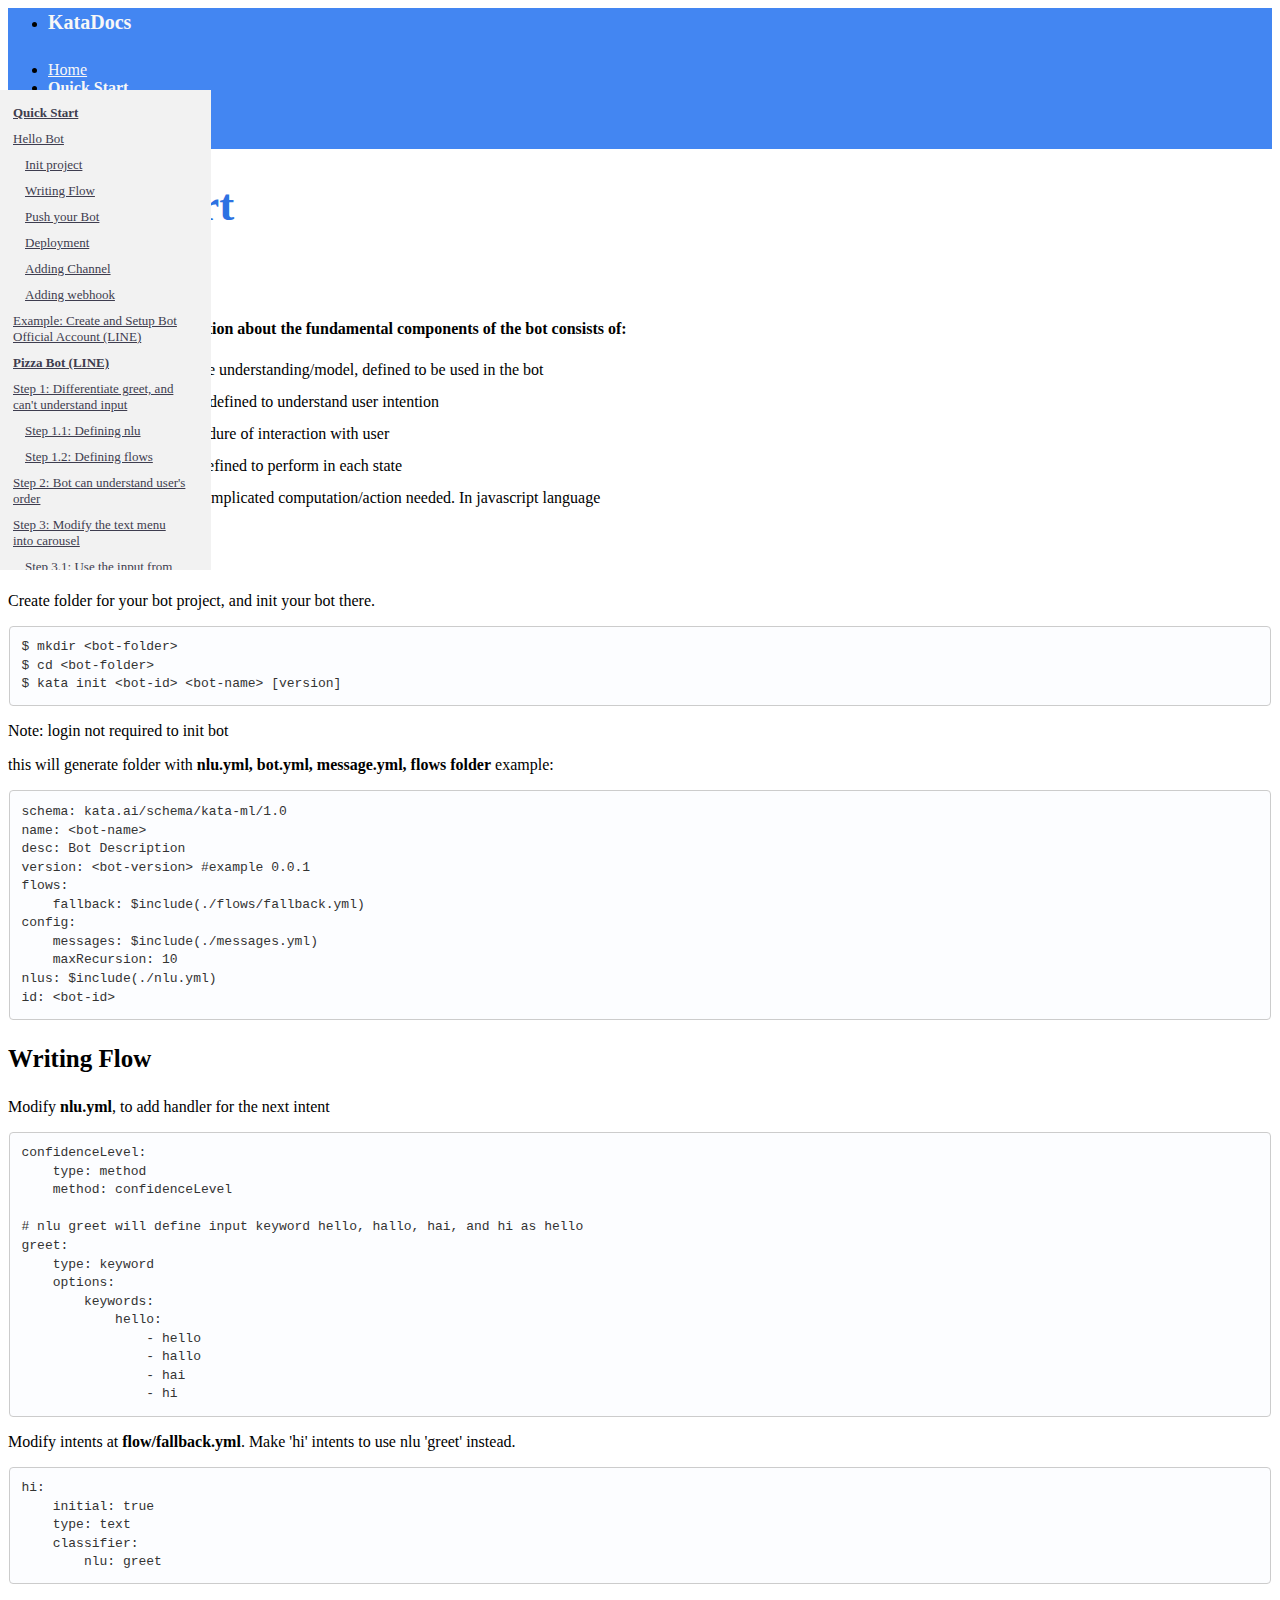
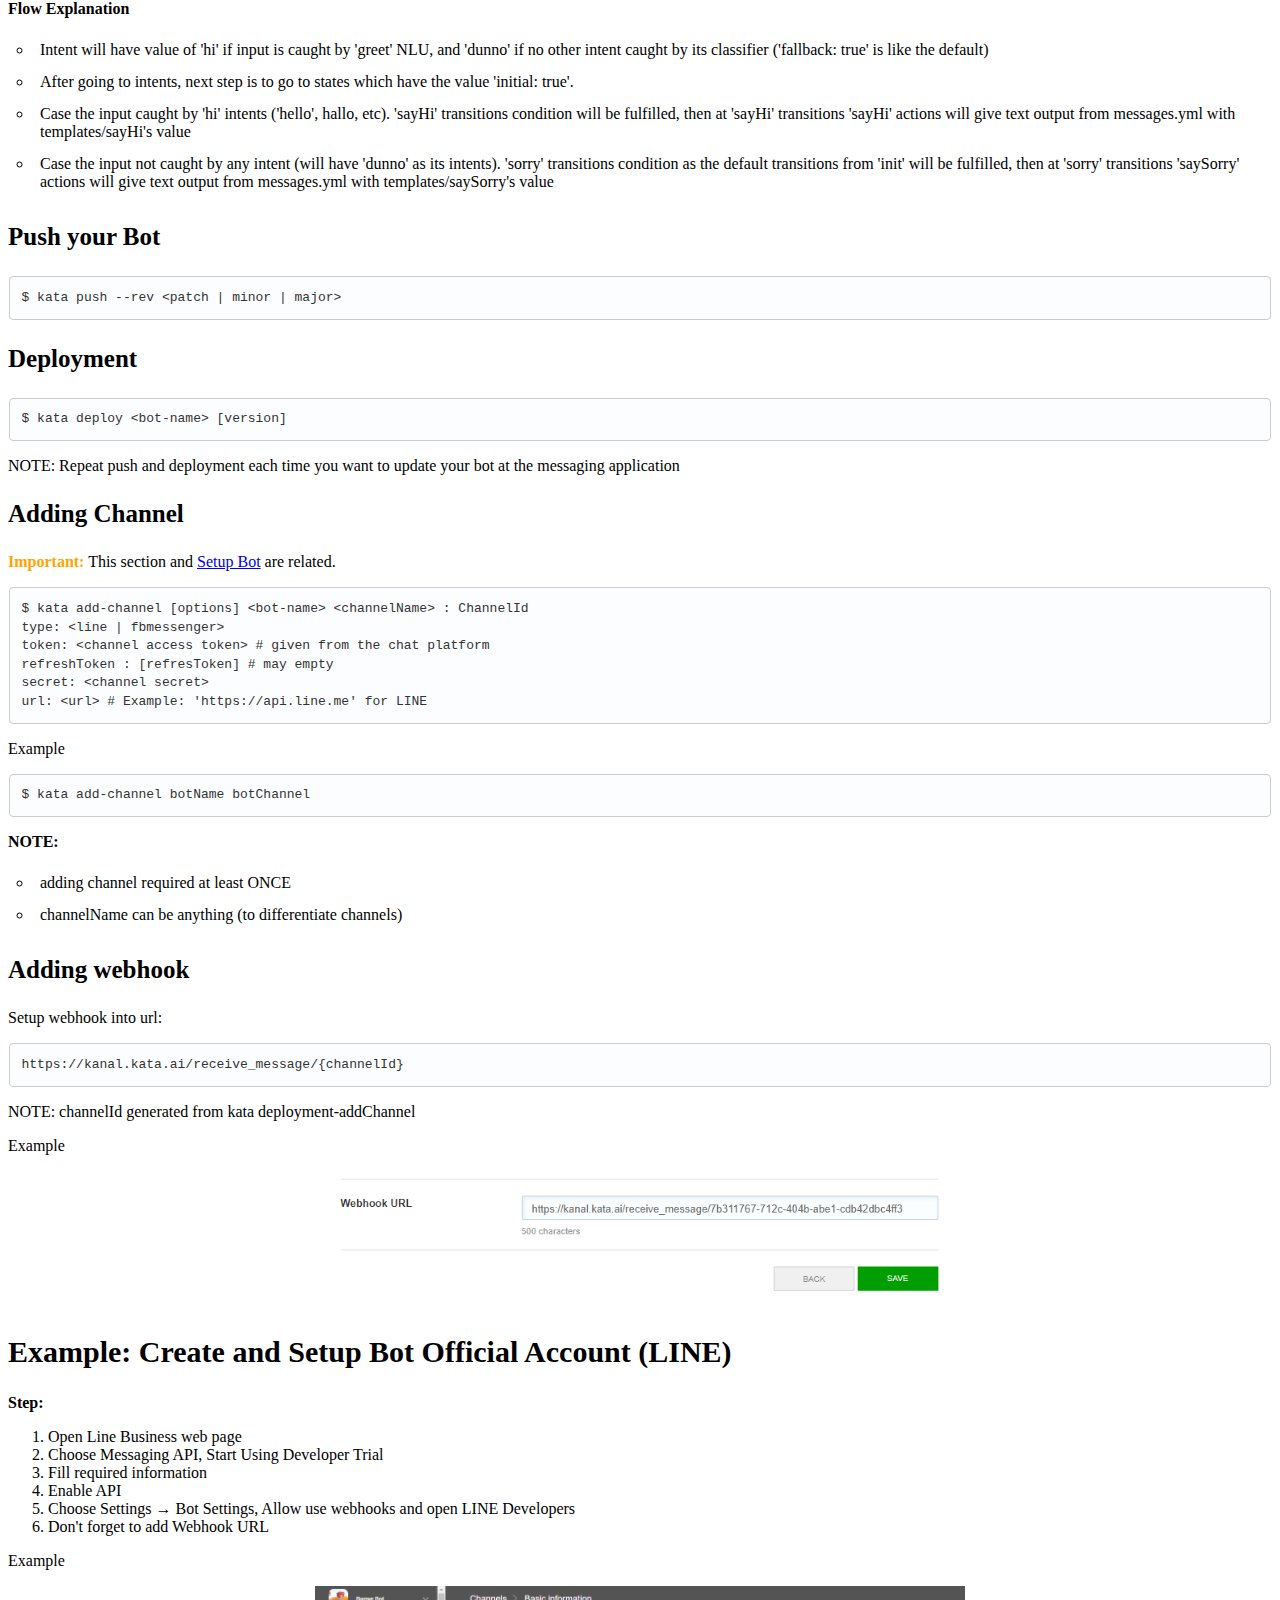
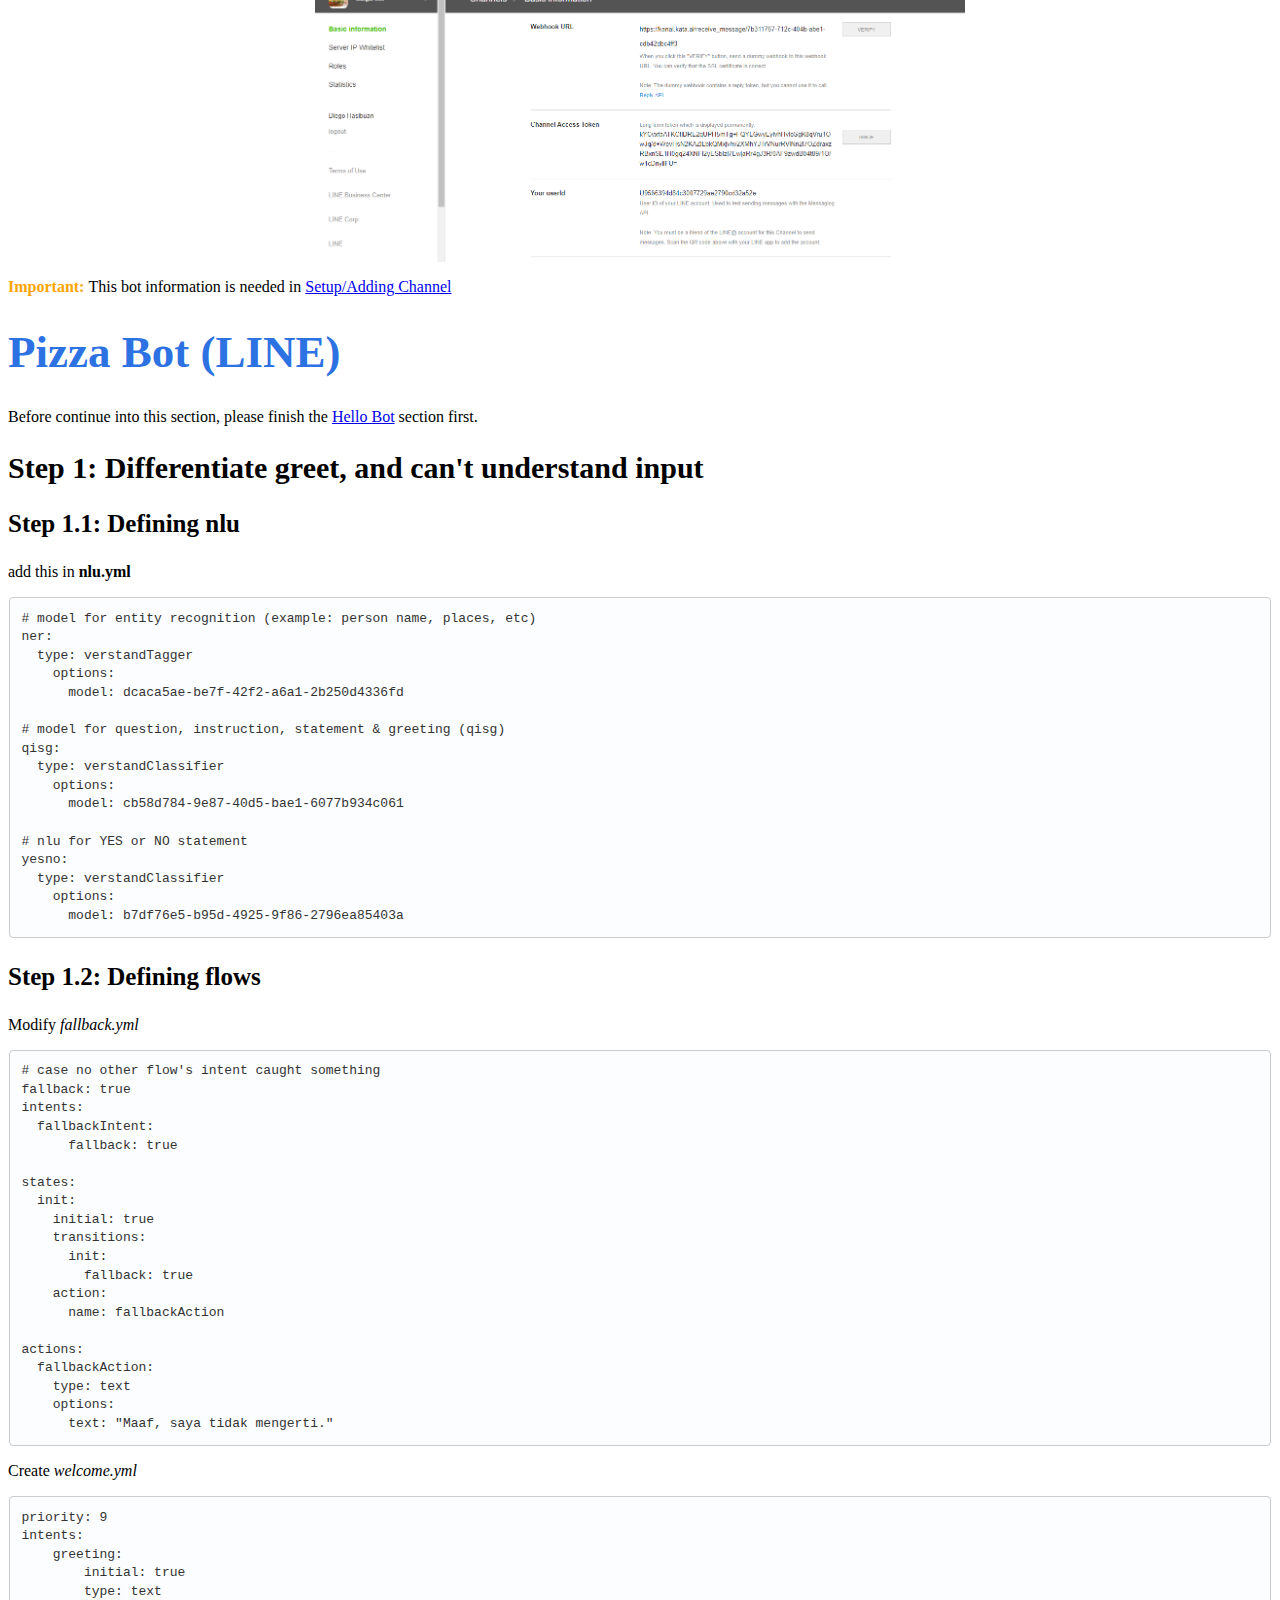
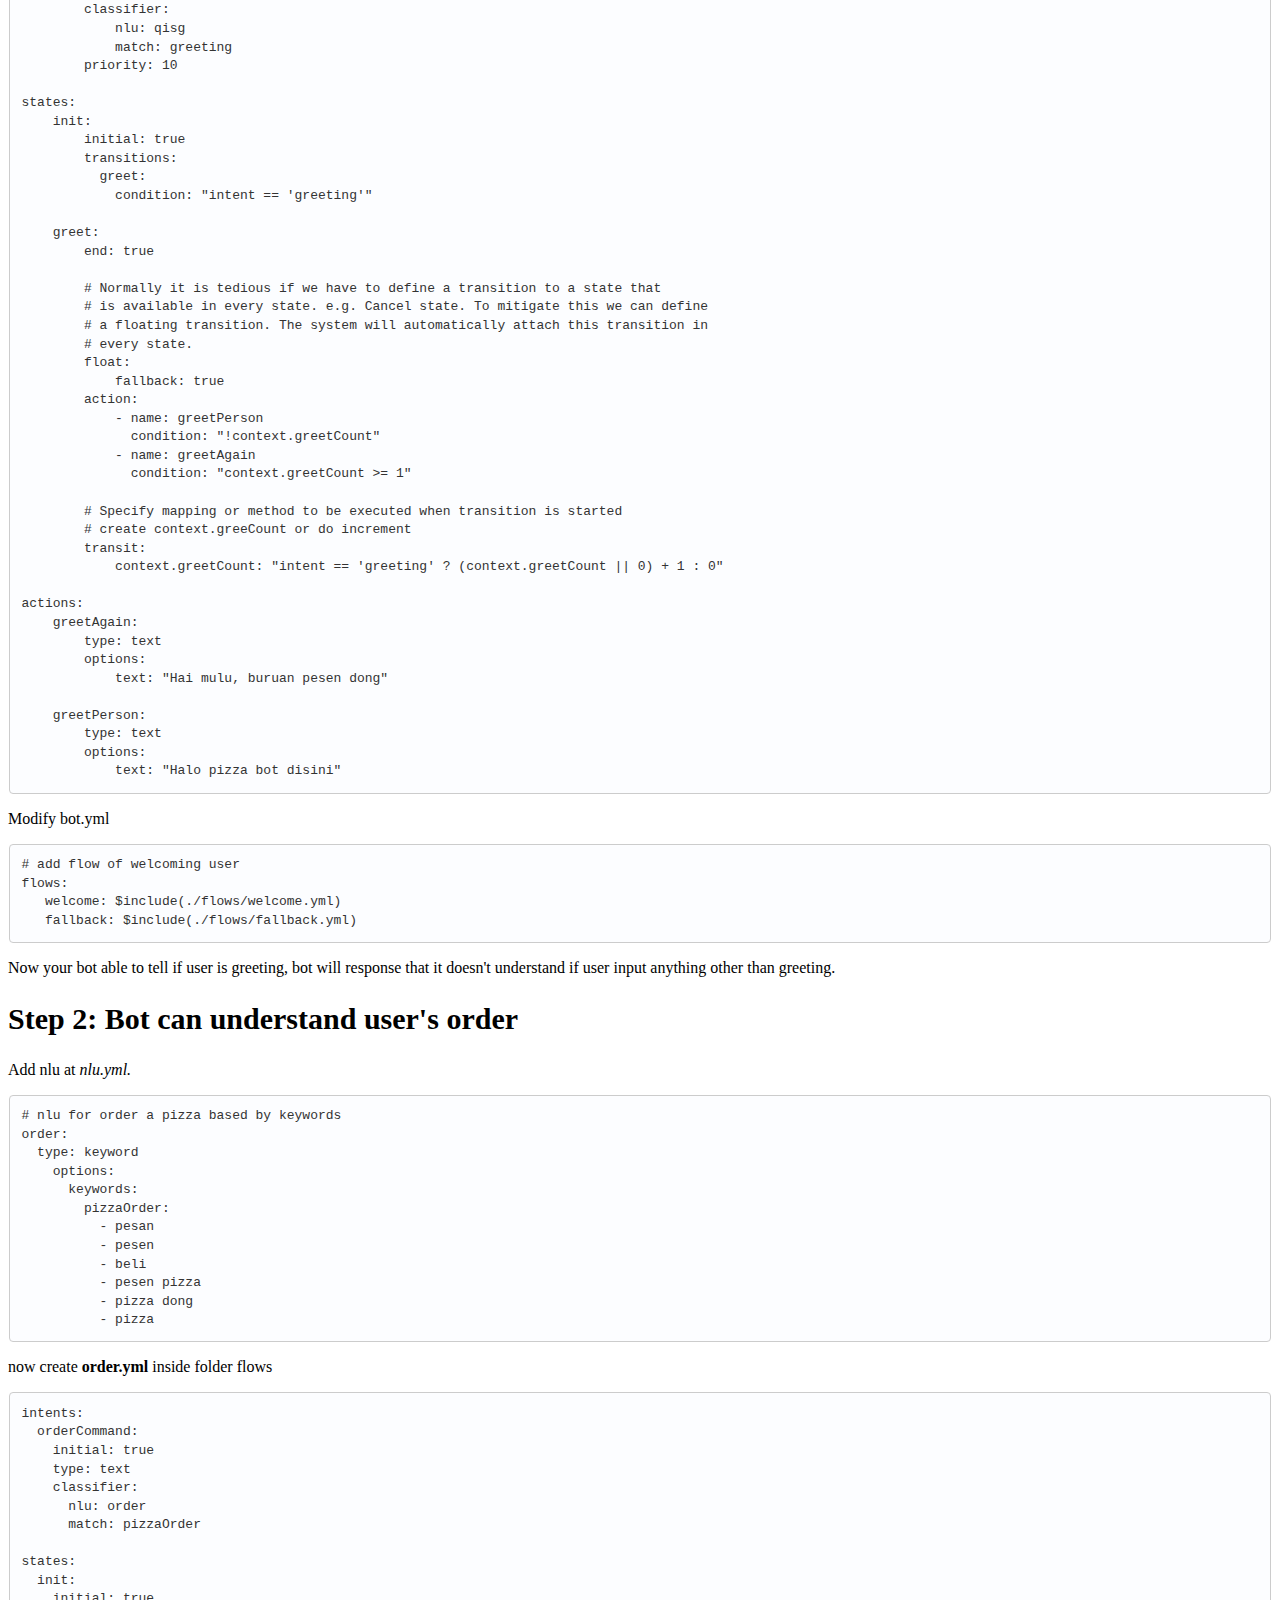
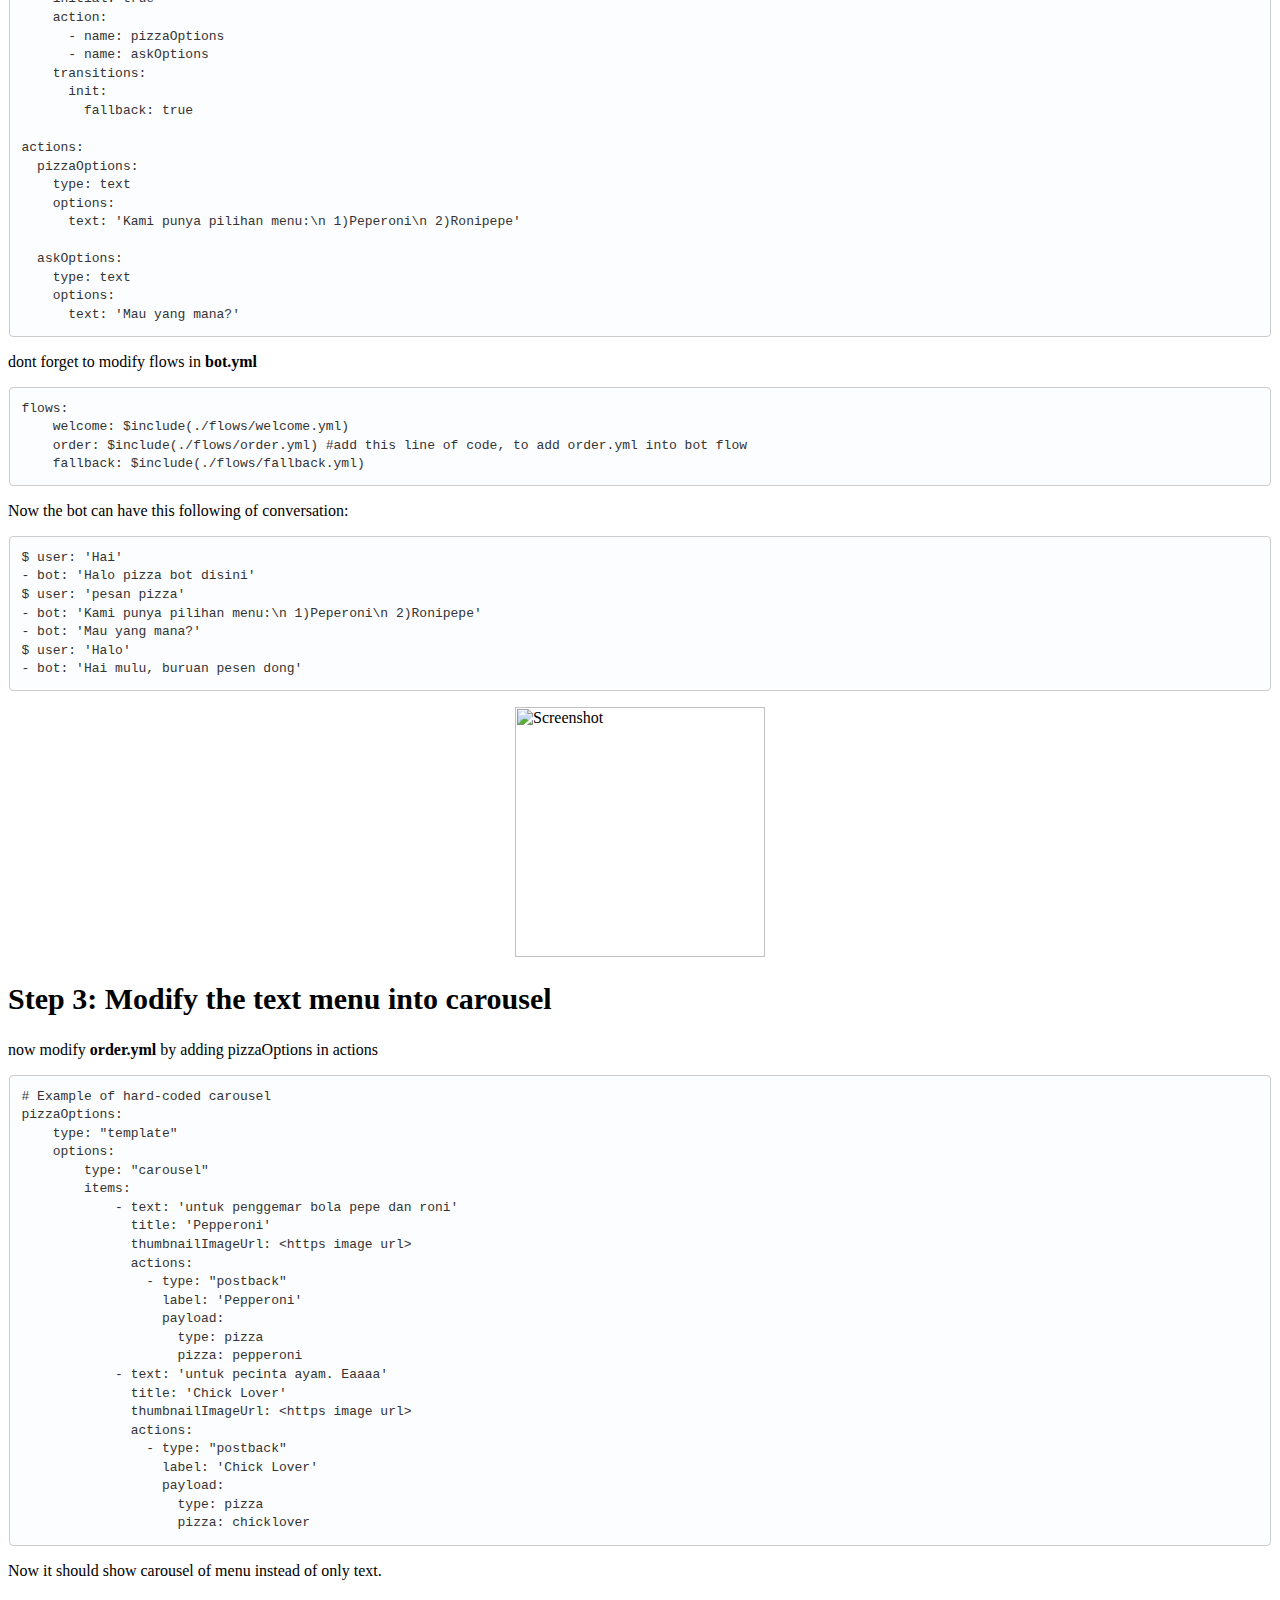
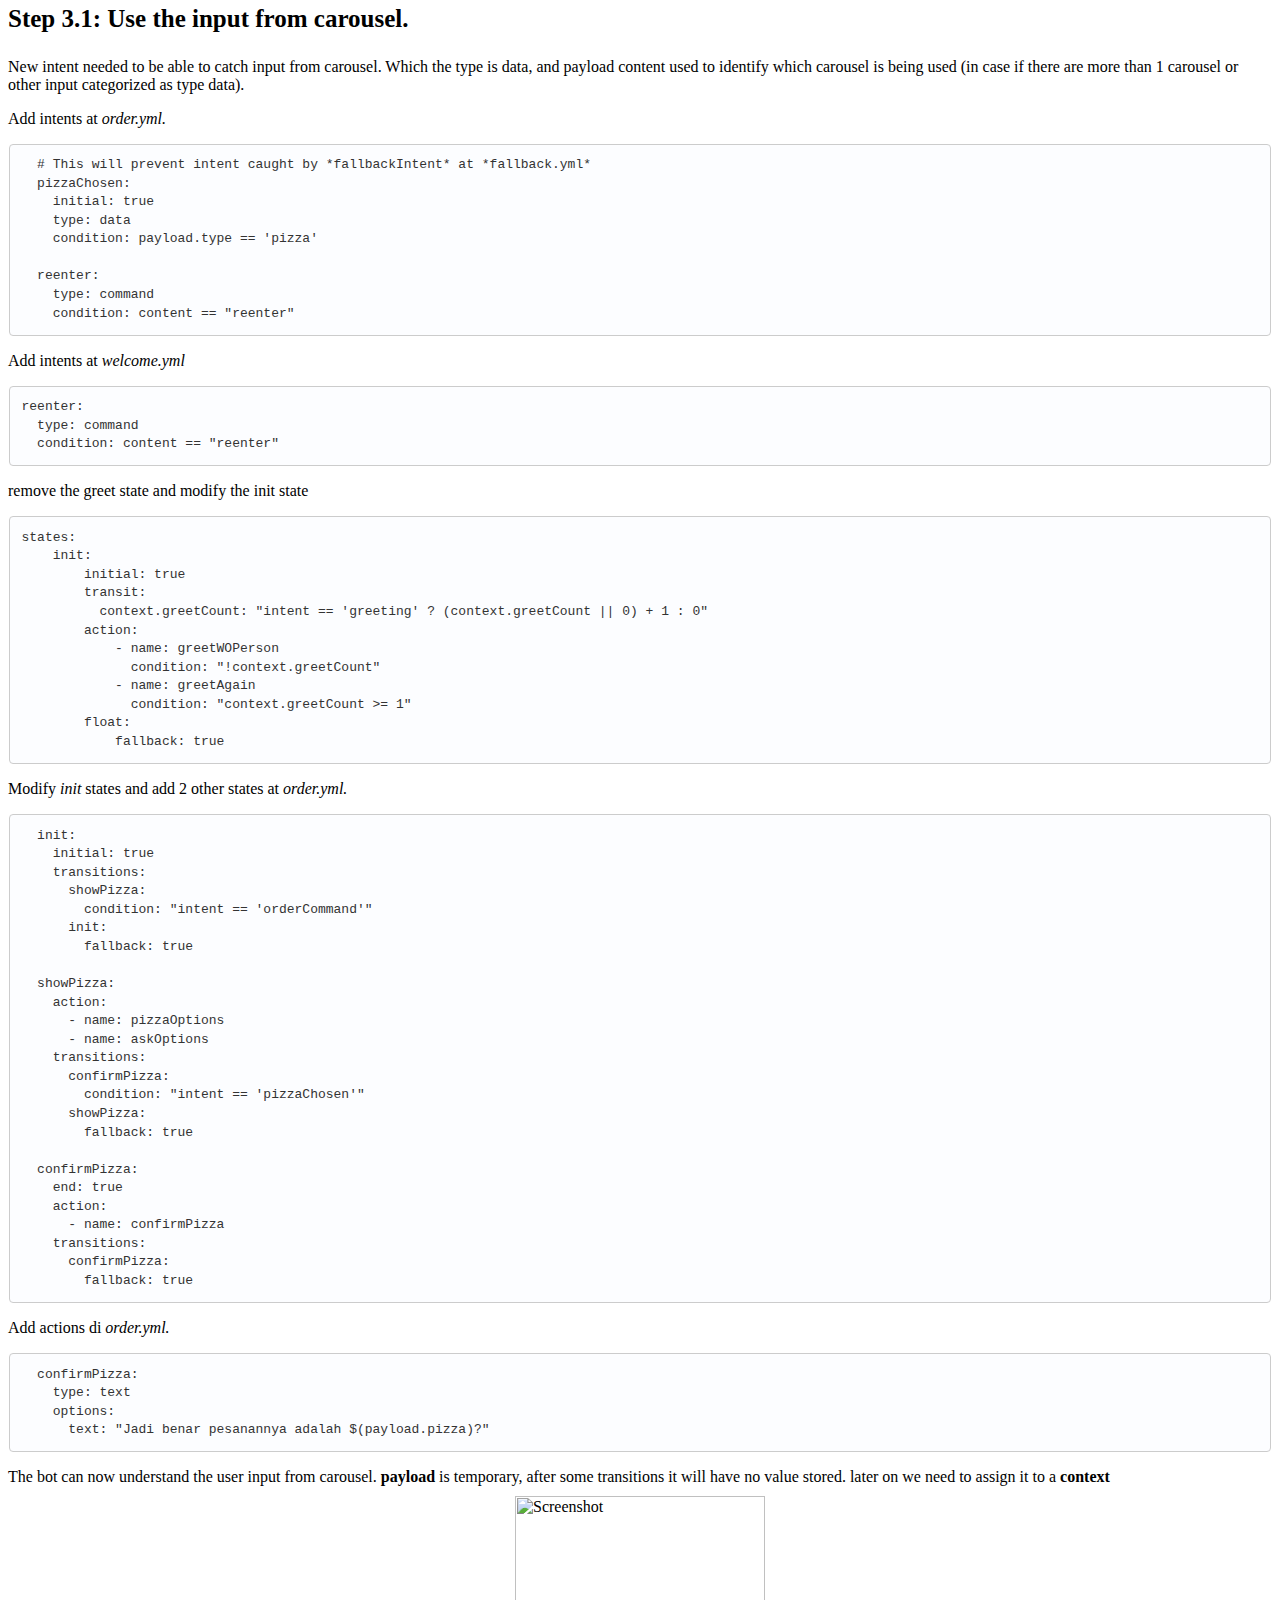
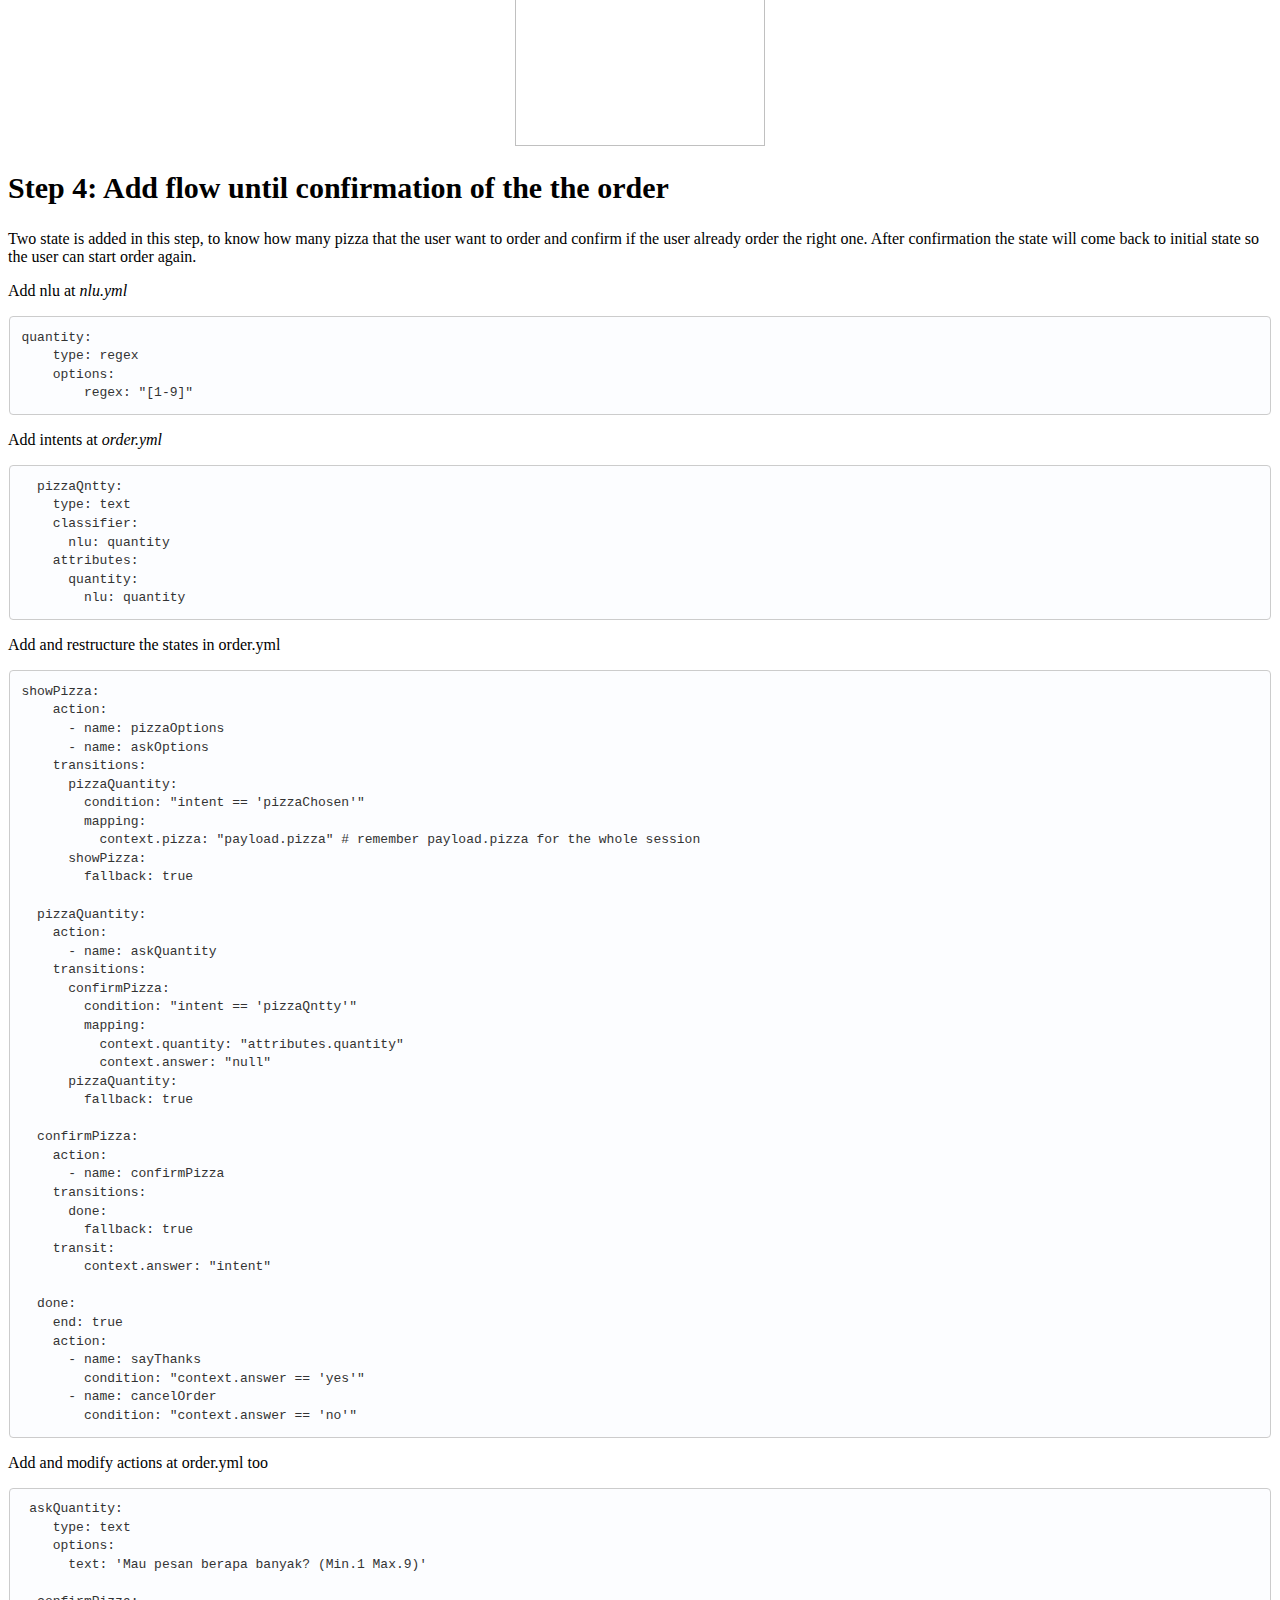
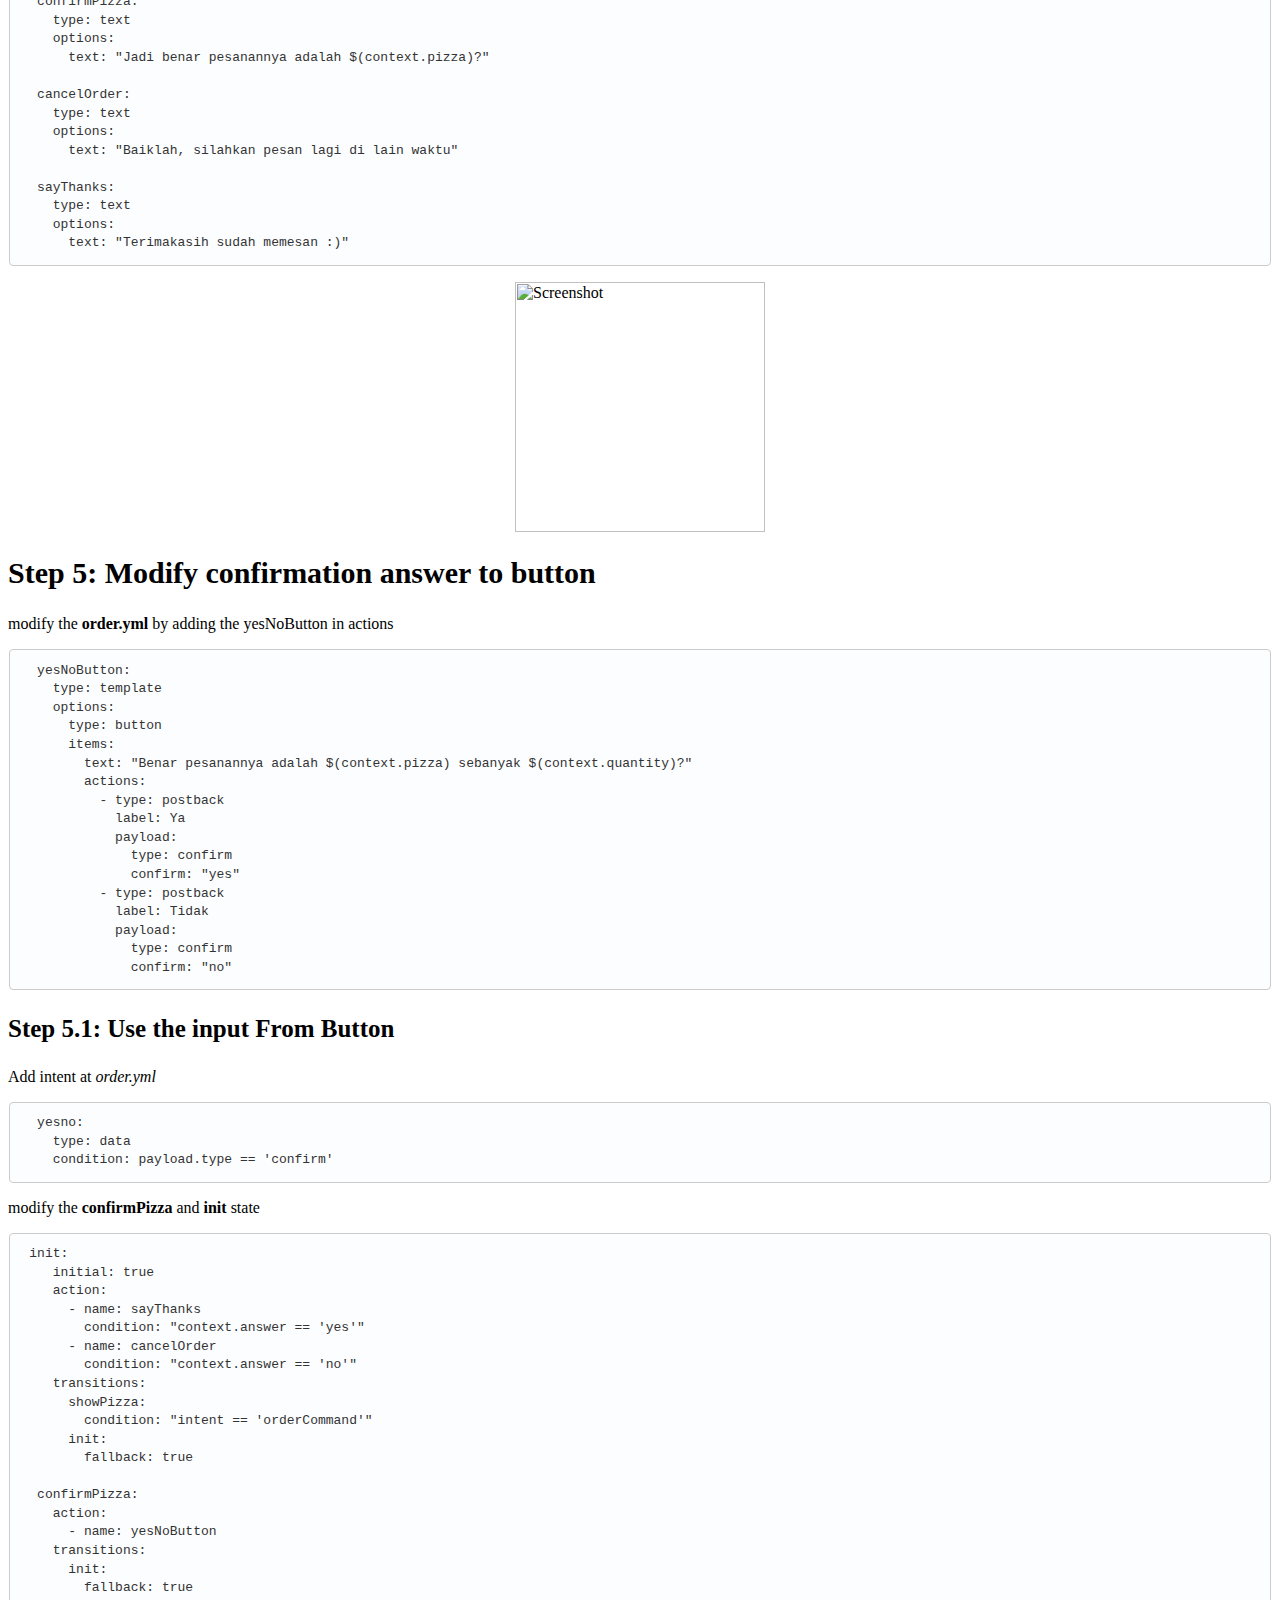
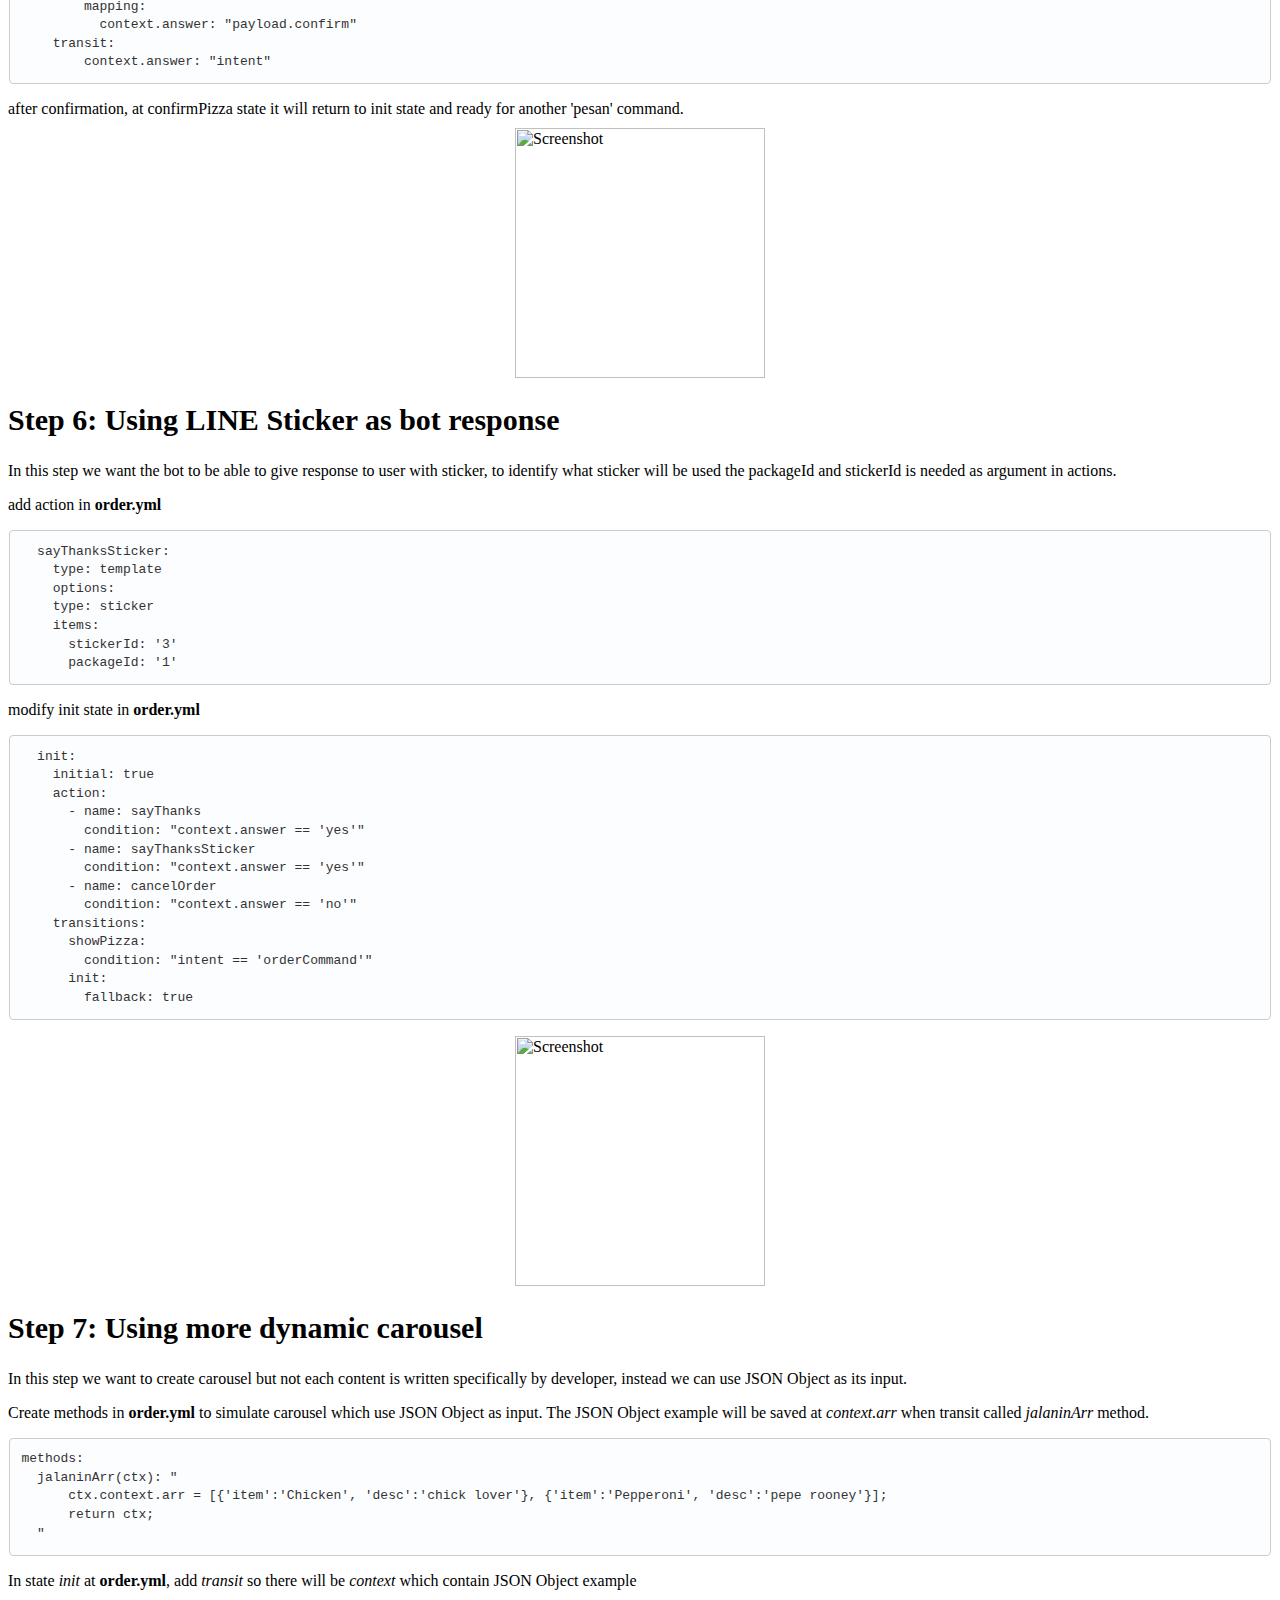
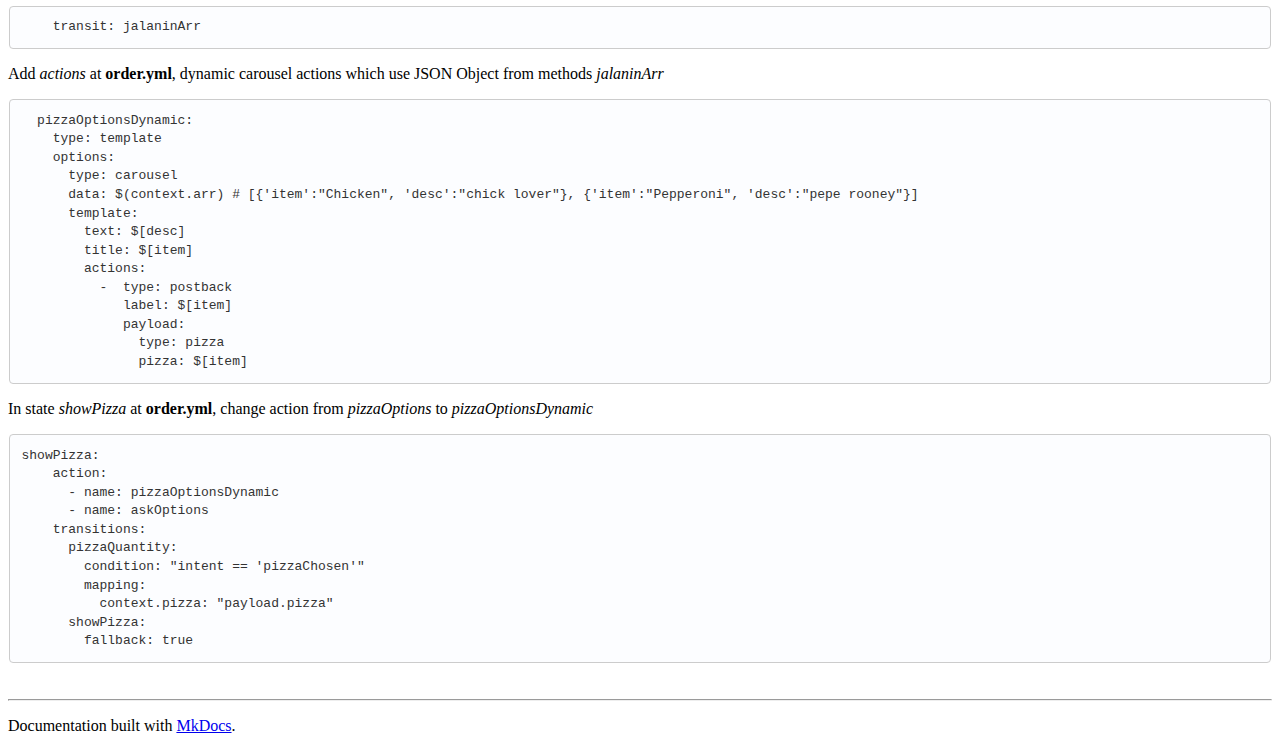
==== quickstart/index.html @ e07418de "Deployed cbf339a with MkDocs version: 0.16.3" ====
<html>
    <head>
        <title>Kata Docs</title>
        <link href='//fonts.googleapis.com/css?family=PT+Sans:400,400italic,700,700italic&subset=latin-ext,latin' rel='stylesheet' type='text/css'>
        <link href='//fonts.googleapis.com/css?family=Open+Sans:300italic,400italic,700italic,400,300,600,700&subset=latin-ext,latin' rel='stylesheet' type='text/css'>
        <link rel="stylesheet" href="../css/style.css">
        <link rel="stylesheet" href="../css/kata.css">
        <link rel="stylesheet" href="https://cdnjs.cloudflare.com/ajax/libs/materialize/0.100.1/css/materialize.min.css">
        <link rel="stylesheet" href="https://maxcdn.bootstrapcdn.com/font-awesome/4.7.0/css/font-awesome.min.css">
    </head>
    
    <script src="https://ajax.googleapis.com/ajax/libs/webfont/1.5.18/webfont.js"></script>
    <script>
    WebFont.load({
        google: {
            families: ['Open Sans', 'PT Sans']
        }
    });
    </script>
    
    <div class="navbar-fixed">
        <nav class="nav-style">
            <div class="nav-wrapper container">
                
<ul class="left">
    <li>
        <h4 class="brand">KataDocs</h4>
    </li>
    
    
    <li class="">
        <a href="..">Home</a>
    </li>
    
    
    
    <li class="current">
        <a href="./">Quick Start</a>
    </li>
    
    
</ul>


<ul class="right">
    
    <li >
        <a rel="next" href="..">
            <i class="fa fa-arrow-left"></i>  Previous 
        </a>
    </li>
    <li class="disabled">
        <a rel="prev" >
            Next  <i class="fa fa-arrow-right"></i>
        </a>
    </li>
        
</ul>    
            </div>
        </nav>    
    </div>
    
    <body>
        <script type="text/javascript" src="https://code.jquery.com/jquery-3.2.1.min.js"></script>
        <script type="text/javascript" src="../js/materialize.min.js"></script>
        <script type="text/javascript" src="../js/base.js"></script>
        <script type="text/javascript" src="../js/script.js"></script>
        <div class="container">
          <div class="row">
            <div class="sidenavbar col s3 m3">
              <div class="bs-sidebar hidden-print affix well" role="complementary" id="scrollbar-style">
    <ul class="nav bs-sidenav">
    
        <li class="first-level active"><a href="#quick-start">Quick Start</a></li>
        
            <li class="second-level"><a href="#hello-bot">Hello Bot</a></li>
            
                <li class="third-level"><a href="#init-project">Init project</a></li>
            
                <li class="third-level"><a href="#writing-flow">Writing Flow</a></li>
            
                <li class="third-level"><a href="#push-your-bot">Push your Bot</a></li>
            
                <li class="third-level"><a href="#deployment">Deployment</a></li>
            
                <li class="third-level"><a href="#adding-channel">Adding Channel</a></li>
            
                <li class="third-level"><a href="#adding-webhook">Adding webhook</a></li>
            
        
            <li class="second-level"><a href="#example-create-and-setup-bot-official-account-line">Example: Create and Setup Bot Official Account (LINE)</a></li>
            
        
    
        <li class="first-level "><a href="#pizza-bot-line">Pizza Bot (LINE)</a></li>
        
            <li class="second-level"><a href="#step-1-differentiate-greet-and-cant-understand-input">Step 1: Differentiate greet, and can't understand input</a></li>
            
                <li class="third-level"><a href="#step-11-defining-nlu">Step 1.1: Defining nlu</a></li>
            
                <li class="third-level"><a href="#step-12-defining-flows">Step 1.2: Defining flows</a></li>
            
        
            <li class="second-level"><a href="#step-2-bot-can-understand-users-order">Step 2: Bot can understand user's order</a></li>
            
        
            <li class="second-level"><a href="#step-3-modify-the-text-menu-into-carousel">Step 3: Modify the text menu into carousel</a></li>
            
                <li class="third-level"><a href="#step-31-use-the-input-from-carousel">Step 3.1: Use the input from carousel.</a></li>
            
        
            <li class="second-level"><a href="#step-4-add-flow-until-confirmation-of-the-the-order">Step 4: Add flow until confirmation of the the order</a></li>
            
        
            <li class="second-level"><a href="#step-5-modify-confirmation-answer-to-button">Step 5: Modify confirmation answer to button</a></li>
            
                <li class="third-level"><a href="#step-51-use-the-input-from-button">Step 5.1: Use the input From Button</a></li>
            
        
            <li class="second-level"><a href="#step-6-using-line-sticker-as-bot-response">Step 6: Using LINE Sticker as bot response</a></li>
            
        
            <li class="second-level"><a href="#step-7-using-more-dynamic-carousel">Step 7: Using more dynamic carousel</a></li>
            
        
    
    </ul>
</div>
            </div>  
            <div class="col s9 m9 main-content">
                

<h1 id="quick-start">Quick Start</h1>
<h2 id="hello-bot">Hello Bot</h2>
<p>Before started
<strong>Simple explanation about the fundamental components of the bot consists of:</strong></p>
<ul>
<li><span> nlu's </span>: the natural language understanding/model, defined to be used in the bot</li>
<li><span> intents </span> : is list of purpose defined to understand user intention</li>
<li><span> states </span> : is the stages/procedure of interaction with user</li>
<li><span> actions </span> : is list of action defined to perform in each state </li>
<li><span> methods </span> : case of more complicated computation/action needed. In javascript language</li>
</ul>
<h3 id="init-project">Init project</h3>
<p>Create folder for your bot project, and init your bot there.</p>
<pre><code>$ mkdir &lt;bot-folder&gt;
$ cd &lt;bot-folder&gt;
$ kata init &lt;bot-id&gt; &lt;bot-name&gt; [version]
</code></pre>

<p>Note: login not required to init bot</p>
<p>this will generate folder with <strong>nlu.yml, bot.yml, message.yml, flows folder</strong>
example:</p>
<pre><code>schema: kata.ai/schema/kata-ml/1.0
name: &lt;bot-name&gt;
desc: Bot Description
version: &lt;bot-version&gt; #example 0.0.1
flows:
    fallback: $include(./flows/fallback.yml)
config:
    messages: $include(./messages.yml)
    maxRecursion: 10
nlus: $include(./nlu.yml)
id: &lt;bot-id&gt;
</code></pre>

<h3 id="writing-flow">Writing Flow</h3>
<p>Modify <strong>nlu.yml</strong>, to add handler for the next intent</p>
<pre><code>confidenceLevel:
    type: method
    method: confidenceLevel

# nlu greet will define input keyword hello, hallo, hai, and hi as hello
greet:
    type: keyword
    options:
        keywords:
            hello:
                - hello
                - hallo
                - hai
                - hi
</code></pre>

<p>Modify intents at <strong>flow/fallback.yml</strong>. 
Make 'hi' intents to use nlu 'greet' instead.</p>
<pre><code>hi:
    initial: true
    type: text
    classifier:
        nlu: greet
</code></pre>

<p><strong>Flow Explanation</strong></p>
<ul>
<li>Intent will have value of 'hi' if input is caught by 'greet' NLU, and 'dunno' if no other intent caught by its classifier ('fallback: true' is like the default)</li>
<li>After going to intents, next step is to go to states which have the value 'initial: true'.</li>
<li>Case the input caught by 'hi' intents ('hello', hallo, etc).
    'sayHi' transitions condition will be fulfilled, then at 'sayHi' transitions 'sayHi' actions will give text output from messages.yml with templates/sayHi's value</li>
<li>Case the input not caught by any intent (will have 'dunno' as its intents).
    'sorry' transitions condition as the default transitions from 'init' will be fulfilled, then at 'sorry' transitions 'saySorry' actions will give text output from messages.yml with templates/saySorry's value</li>
</ul>
<h3 id="push-your-bot">Push your Bot</h3>
<pre><code>$ kata push --rev &lt;patch | minor | major&gt;
</code></pre>

<h3 id="deployment">Deployment</h3>
<pre><code>$ kata deploy &lt;bot-name&gt; [version]
</code></pre>

<p>NOTE: Repeat push and deployment each time you want to update your bot at the messaging application</p>
<h3 id="adding-channel">Adding Channel</h3>
<p><span>Important:</span> This section and <a href="#example-create-and-setup-bot-official-account-line">Setup Bot</a>
are related.</p>
<pre><code>$ kata add-channel [options] &lt;bot-name&gt; &lt;channelName&gt; : ChannelId
type: &lt;line | fbmessenger&gt;
token: &lt;channel access token&gt; # given from the chat platform
refreshToken : [refresToken] # may empty
secret: &lt;channel secret&gt;
url: &lt;url&gt; # Example: 'https://api.line.me' for LINE
</code></pre>

<p>Example</p>
<pre><code>$ kata add-channel botName botChannel
</code></pre>

<p><strong>NOTE:</strong> </p>
<ul>
<li>adding channel required at least ONCE</li>
<li>channelName can be anything (to differentiate channels)</li>
</ul>
<h3 id="adding-webhook">Adding webhook</h3>
<p>Setup webhook into url:</p>
<pre><code>https://kanal.kata.ai/receive_message/{channelId}
</code></pre>

<p>NOTE: channelId generated from kata deployment-addChannel</p>
<p>Example
<img class="thumbnailImg" src="../img/6.png" alt="Image"></p>
<h2 id="example-create-and-setup-bot-official-account-line">Example: Create and Setup Bot Official Account (LINE)</h2>
<p><strong>Step:</strong></p>
<ol>
<li>Open Line Business web page</li>
<li>Choose Messaging API, Start Using Developer Trial</li>
<li>Fill required information</li>
<li>Enable API</li>
<li>Choose Settings → Bot Settings, Allow use webhooks and open LINE Developers</li>
<li>Don't forget to add Webhook URL</li>
</ol>
<p>Example</p>
<p><img class="thumbnailImg" src="../img/7.png" alt="Image"></p>
<p><span>Important: </span>This bot information is needed in <a href="#adding-channel">Setup/Adding Channel</a></p>
<h1 id="pizza-bot-line">Pizza Bot (LINE)</h1>
<p>Before continue into this section, please finish the <a href="#hello-bot">Hello Bot</a> section first. </p>
<h2 id="step-1-differentiate-greet-and-cant-understand-input">Step 1: Differentiate greet, and can't understand input</h2>
<h3 id="step-11-defining-nlu">Step 1.1: Defining nlu</h3>
<p>add this in <strong>nlu.yml</strong></p>
<pre><code># model for entity recognition (example: person name, places, etc)
ner:
  type: verstandTagger
    options:
      model: dcaca5ae-be7f-42f2-a6a1-2b250d4336fd

# model for question, instruction, statement &amp; greeting (qisg)        
qisg:
  type: verstandClassifier
    options:
      model: cb58d784-9e87-40d5-bae1-6077b934c061    

# nlu for YES or NO statement
yesno:
  type: verstandClassifier
    options:
      model: b7df76e5-b95d-4925-9f86-2796ea85403a
</code></pre>

<h3 id="step-12-defining-flows">Step 1.2: Defining flows</h3>
<p>Modify <em>fallback.yml</em></p>
<pre><code># case no other flow's intent caught something
fallback: true
intents:
  fallbackIntent:
      fallback: true

states:
  init:
    initial: true
    transitions:
      init:
        fallback: true
    action:
      name: fallbackAction

actions:
  fallbackAction:
    type: text
    options:
      text: &quot;Maaf, saya tidak mengerti.&quot;
</code></pre>

<p>Create <em>welcome.yml</em></p>
<pre><code>priority: 9
intents:
    greeting:
        initial: true
        type: text
        classifier:
            nlu: qisg
            match: greeting
        priority: 10

states:
    init:
        initial: true
        transitions:
          greet: 
            condition: &quot;intent == 'greeting'&quot;

    greet:
        end: true

        # Normally it is tedious if we have to define a transition to a state that 
        # is available in every state. e.g. Cancel state. To mitigate this we can define 
        # a floating transition. The system will automatically attach this transition in 
        # every state.
        float:
            fallback: true
        action:
            - name: greetPerson
              condition: &quot;!context.greetCount&quot;
            - name: greetAgain
              condition: &quot;context.greetCount &gt;= 1&quot;

        # Specify mapping or method to be executed when transition is started
        # create context.greeCount or do increment
        transit:
            context.greetCount: &quot;intent == 'greeting' ? (context.greetCount || 0) + 1 : 0&quot;

actions:
    greetAgain:
        type: text
        options:
            text: &quot;Hai mulu, buruan pesen dong&quot;

    greetPerson:
        type: text
        options:
            text: &quot;Halo pizza bot disini&quot;
</code></pre>

<p>Modify bot.yml</p>
<pre><code># add flow of welcoming user
flows:
   welcome: $include(./flows/welcome.yml)
   fallback: $include(./flows/fallback.yml)
</code></pre>

<p>Now your bot able to tell if user is greeting, bot will response that it doesn't understand if user input anything other than greeting.</p>
<h2 id="step-2-bot-can-understand-users-order">Step 2: Bot can understand user's order</h2>
<p>Add nlu at <em>nlu.yml.</em></p>
<pre><code># nlu for order a pizza based by keywords
order:
  type: keyword
    options:
      keywords:
        pizzaOrder:
          - pesan
          - pesen
          - beli
          - pesen pizza
          - pizza dong
          - pizza
</code></pre>

<p>now create <strong>order.yml </strong>inside folder flows</p>
<pre><code>intents:
  orderCommand:
    initial: true
    type: text
    classifier:
      nlu: order
      match: pizzaOrder

states:
  init:
    initial: true
    action:
      - name: pizzaOptions
      - name: askOptions
    transitions:
      init:
        fallback: true

actions:
  pizzaOptions:
    type: text
    options:
      text: 'Kami punya pilihan menu:\n 1)Peperoni\n 2)Ronipepe'

  askOptions:
    type: text
    options:
      text: 'Mau yang mana?'
</code></pre>

<p>dont forget to modify flows in <strong>bot.yml</strong></p>
<pre><code>flows:
    welcome: $include(./flows/welcome.yml)
    order: $include(./flows/order.yml) #add this line of code, to add order.yml into bot flow
    fallback: $include(./flows/fallback.yml)
</code></pre>

<p>Now the bot can have this following of conversation:</p>
<pre><code>$ user: 'Hai'
- bot: 'Halo pizza bot disini'
$ user: 'pesan pizza'
- bot: 'Kami punya pilihan menu:\n 1)Peperoni\n 2)Ronipepe' 
- bot: 'Mau yang mana?'
$ user: 'Halo'
- bot: 'Hai mulu, buruan pesen dong'
</code></pre>

<p><img alt="Screenshot" src="../../img/1.png" /></p>
<h2 id="step-3-modify-the-text-menu-into-carousel">Step 3: Modify the text menu into carousel</h2>
<p>now modify <strong>order.yml</strong> by adding pizzaOptions in actions</p>
<pre><code># Example of hard-coded carousel
pizzaOptions:
    type: &quot;template&quot;
    options:
        type: &quot;carousel&quot;
        items:
            - text: 'untuk penggemar bola pepe dan roni'
              title: 'Pepperoni'
              thumbnailImageUrl: &lt;https image url&gt;
              actions:
                - type: &quot;postback&quot;
                  label: 'Pepperoni'
                  payload: 
                    type: pizza
                    pizza: pepperoni
            - text: 'untuk pecinta ayam. Eaaaa'
              title: 'Chick Lover'
              thumbnailImageUrl: &lt;https image url&gt;
              actions:
                - type: &quot;postback&quot;
                  label: 'Chick Lover'
                  payload: 
                    type: pizza
                    pizza: chicklover
</code></pre>

<p>Now it should show carousel of menu instead of only text.</p>
<h3 id="step-31-use-the-input-from-carousel">Step 3.1: Use the input from carousel.</h3>
<p>New intent needed to be able to catch input from carousel. Which the type is data, and payload content used to identify which carousel is being used (in case if there are more than 1 carousel or other input categorized as type data).</p>
<p>Add intents at <em>order.yml.</em></p>
<pre><code>  # This will prevent intent caught by *fallbackIntent* at *fallback.yml*
  pizzaChosen:
    initial: true
    type: data
    condition: payload.type == 'pizza'

  reenter:
    type: command
    condition: content == &quot;reenter&quot;
</code></pre>

<p>Add intents at <em>welcome.yml</em></p>
<pre><code>reenter:
  type: command
  condition: content == &quot;reenter&quot; 
</code></pre>

<p>remove the greet state and modify the init state</p>
<pre><code>states:
    init:
        initial: true
        transit:
          context.greetCount: &quot;intent == 'greeting' ? (context.greetCount || 0) + 1 : 0&quot;
        action:
            - name: greetWOPerson
              condition: &quot;!context.greetCount&quot;
            - name: greetAgain
              condition: &quot;context.greetCount &gt;= 1&quot;
        float:
            fallback: true
</code></pre>

<p>Modify <em>init </em>states and add 2 other states at <em>order.yml.</em></p>
<pre><code>  init:
    initial: true
    transitions:
      showPizza:
        condition: &quot;intent == 'orderCommand'&quot;
      init:
        fallback: true

  showPizza:
    action:
      - name: pizzaOptions
      - name: askOptions
    transitions:
      confirmPizza:
        condition: &quot;intent == 'pizzaChosen'&quot;
      showPizza:
        fallback: true

  confirmPizza:
    end: true
    action:
      - name: confirmPizza
    transitions:
      confirmPizza:
        fallback: true
</code></pre>

<p>Add actions di <em>order.yml.</em></p>
<pre><code>  confirmPizza:
    type: text
    options:
      text: &quot;Jadi benar pesanannya adalah $(payload.pizza)?&quot;
</code></pre>

<p>The bot can now understand the user input from carousel. <strong>payload</strong> is temporary, after some transitions it will have no value stored. later on we need to assign it to a <strong>context</strong>
<img alt="Screenshot" src="../../img/2.png" /></p>
<h2 id="step-4-add-flow-until-confirmation-of-the-the-order">Step 4: Add flow until confirmation of the the order</h2>
<p>Two state is added in this step, to know how many pizza that the user want to order and confirm if the user already order the right one. After confirmation the state will come back to initial state so the user can start order again.</p>
<p>Add nlu at <em>nlu.yml</em></p>
<pre><code>quantity:
    type: regex
    options:
        regex: &quot;[1-9]&quot;
</code></pre>

<p>Add intents at <em>order.yml</em></p>
<pre><code>  pizzaQntty: 
    type: text
    classifier:
      nlu: quantity
    attributes:
      quantity:
        nlu: quantity
</code></pre>

<p>Add and restructure the states in order.yml</p>
<pre><code>showPizza:
    action:
      - name: pizzaOptions
      - name: askOptions
    transitions:
      pizzaQuantity:
        condition: &quot;intent == 'pizzaChosen'&quot;
        mapping: 
          context.pizza: &quot;payload.pizza&quot; # remember payload.pizza for the whole session
      showPizza:
        fallback: true

  pizzaQuantity:
    action:
      - name: askQuantity
    transitions:
      confirmPizza:
        condition: &quot;intent == 'pizzaQntty'&quot;
        mapping:
          context.quantity: &quot;attributes.quantity&quot;
          context.answer: &quot;null&quot;
      pizzaQuantity:
        fallback: true

  confirmPizza:
    action:
      - name: confirmPizza
    transitions:
      done:
        fallback: true
    transit:
        context.answer: &quot;intent&quot;

  done:
    end: true
    action:
      - name: sayThanks
        condition: &quot;context.answer == 'yes'&quot;
      - name: cancelOrder
        condition: &quot;context.answer == 'no'&quot;
</code></pre>

<p>Add and modify actions at order.yml too</p>
<pre><code> askQuantity:
    type: text
    options:
      text: 'Mau pesan berapa banyak? (Min.1 Max.9)'

  confirmPizza:
    type: text
    options:
      text: &quot;Jadi benar pesanannya adalah $(context.pizza)?&quot;

  cancelOrder:
    type: text
    options:
      text: &quot;Baiklah, silahkan pesan lagi di lain waktu&quot;

  sayThanks:
    type: text
    options:
      text: &quot;Terimakasih sudah memesan :)&quot;
</code></pre>

<p><img alt="Screenshot" src="../../img/3.png" /></p>
<h2 id="step-5-modify-confirmation-answer-to-button">Step 5: Modify confirmation answer to button</h2>
<p>modify the <strong>order.yml</strong> by adding the yesNoButton in actions</p>
<pre><code>  yesNoButton:
    type: template
    options:
      type: button
      items:
        text: &quot;Benar pesanannya adalah $(context.pizza) sebanyak $(context.quantity)?&quot;
        actions:
          - type: postback
            label: Ya
            payload:
              type: confirm
              confirm: &quot;yes&quot;
          - type: postback
            label: Tidak
            payload:
              type: confirm
              confirm: &quot;no&quot;
</code></pre>

<h3 id="step-51-use-the-input-from-button">Step 5.1: Use the input From Button</h3>
<p>Add intent at <em>order.yml</em></p>
<pre><code>  yesno:
    type: data
    condition: payload.type == 'confirm'
</code></pre>

<p>modify the <strong>confirmPizza</strong> and <strong>init</strong> state</p>
<pre><code> init:
    initial: true
    action:
      - name: sayThanks
        condition: &quot;context.answer == 'yes'&quot;
      - name: cancelOrder
        condition: &quot;context.answer == 'no'&quot;
    transitions:
      showPizza:
        condition: &quot;intent == 'orderCommand'&quot;
      init:
        fallback: true

  confirmPizza:
    action:
      - name: yesNoButton
    transitions:
      init:
        fallback: true
        mapping:
          context.answer: &quot;payload.confirm&quot;
    transit:
        context.answer: &quot;intent&quot;  
</code></pre>

<p>after confirmation, at confirmPizza state it will return to init state and ready for another 'pesan' command.
<img alt="Screenshot" src="../../img/4.png" /></p>
<h2 id="step-6-using-line-sticker-as-bot-response">Step 6: Using LINE Sticker as bot response</h2>
<p>In this step we want the bot to be able to give response to user with sticker, to identify what sticker will be used the packageId and stickerId is needed as argument in actions.</p>
<p>add action in <strong>order.yml</strong></p>
<pre><code>  sayThanksSticker:
    type: template
    options:
    type: sticker
    items:
      stickerId: '3'
      packageId: '1'
</code></pre>

<p>modify init state in <strong>order.yml</strong></p>
<pre><code>  init:
    initial: true
    action:
      - name: sayThanks
        condition: &quot;context.answer == 'yes'&quot;
      - name: sayThanksSticker
        condition: &quot;context.answer == 'yes'&quot;
      - name: cancelOrder
        condition: &quot;context.answer == 'no'&quot;
    transitions:
      showPizza:
        condition: &quot;intent == 'orderCommand'&quot;
      init:
        fallback: true        
</code></pre>

<p><img alt="Screenshot" src="../../img/5.png" /></p>
<h2 id="step-7-using-more-dynamic-carousel">Step 7: Using more dynamic carousel</h2>
<p>In this step we want to create carousel but not each content is written specifically by developer, instead we can use JSON Object as its input.</p>
<p>Create methods in <strong>order.yml</strong> to simulate carousel which use JSON Object as input. The JSON Object example will be saved at <em>context.arr</em> when transit called <em>jalaninArr</em> method.</p>
<pre><code>methods:
  jalaninArr(ctx): &quot;
      ctx.context.arr = [{'item':'Chicken', 'desc':'chick lover'}, {'item':'Pepperoni', 'desc':'pepe rooney'}];
      return ctx;
  &quot;
</code></pre>

<p>In state <em>init</em> at <strong>order.yml</strong>, add <em>transit </em>so there will be <em>context</em> which contain JSON Object example</p>
<pre><code>    transit: jalaninArr
</code></pre>

<p>Add <em>actions </em>at <strong>order.yml</strong>, dynamic carousel actions which use JSON Object from methods <em>jalaninArr</em></p>
<pre><code>  pizzaOptionsDynamic:
    type: template
    options:
      type: carousel
      data: $(context.arr) # [{'item':&quot;Chicken&quot;, 'desc':&quot;chick lover&quot;}, {'item':&quot;Pepperoni&quot;, 'desc':&quot;pepe rooney&quot;}]
      template:
        text: $[desc]
        title: $[item]
        actions:
          -  type: postback
             label: $[item]
             payload:
               type: pizza
               pizza: $[item]
</code></pre>

<p>In state <em>showPizza </em>at <strong>order.yml</strong>, change action from <em>pizzaOptions </em>to <em>pizzaOptionsDynamic</em></p>
<pre><code>showPizza:
    action:
      - name: pizzaOptionsDynamic
      - name: askOptions
    transitions:
      pizzaQuantity:
        condition: &quot;intent == 'pizzaChosen'&quot;
        mapping: 
          context.pizza: &quot;payload.pizza&quot;
      showPizza:
        fallback: true
</code></pre>
                <br><hr>
                <p class="center">Documentation built with <a href="http://www.mkdocs.org/">MkDocs</a>.</p>
            </div>
          </div>
        </div>
    </body>


</html>
---- css/style.css ----
.sidenavbar
{
    font-size: 13px;
}

h1
{
    font-size: 45px !important;
    font-weight: bolder !important;

    color: #2d72e2;
}

h2
{
    font-size: 30px !important;
}

h3
{
    font-size: 25px !important;
}

h4
{
    font-size: 20px !important;
}

h5
{
    font-size: 18px !important;
}

pre,
code
{
    background-color: #fcfdff;
}

pre > code
{
    font-size: 13px;
}

pre
{
    font-size: 13px;
    line-height: 1.428571429;

    display: block;

    margin: 1 1 10px;
    padding: 11.5px;

    word-wrap: break-word;
    word-break: break-all;

    color: #333;
    border: 1px solid #ccc;
    border-radius: 4px;
    background-color: #fcfdff;
}

h1[id]:before,
h2[id]:before,
h3[id]:before,
h4[id]:before,
h5[id]:before,
h6[id]:before
{
    display: block;

    height: 75px;
    margin-top: -75px;

    content: '';
}

ul.nav li.first-level
{
    font-weight: bold;
}

ul.nav li.third-level
{
    padding-left: 12px;
}

div.col-md-3
{
    padding-left: 0;
}

div.col-md-9
{
    padding-bottom: 100px;
}

div.source-links
{
    float: right;
}

/*
 * Side navigation
 *
 * Scrollspy and affixed enhanced navigation to highlight sections and secondary
 * sections of docs content.
 */

/* By default it's not affixed in mobile views, so undo that */
.bs-sidebar.affix
{
    position: static;
}

.bs-sidebar.well
{
    padding: 0;
}

/* First level of nav */
.bs-sidenav
{
    margin-top: 30px;
    margin-bottom: 30px;
    padding-top: 10px;
    padding-bottom: 10px;

    border-radius: 5px;
}

/* All levels of nav */
.bs-sidebar .nav > li > a
{
    z-index: 1;

    display: block;

    padding: 5px 25px;

    color: #3e3d4f;
}
.bs-sidebar .nav > li > a:hover,
.bs-sidebar .nav > li > a:focus
{
    font-weight: bold;

    text-decoration: none;

    color: #4386f2;
}
.bs-sidebar .nav > .active > a,
.bs-sidebar .nav > .active:hover > a,
.bs-sidebar .nav > .active:focus > a
{
    font-weight: bold;
}

/* Nav: second level (shown on .active) */
.bs-sidebar .nav .nav
{
    display: none; /* Hide by default, but at >768px, show it */

    margin-bottom: 8px;
}
.bs-sidebar .nav .nav > li > a
{
    padding-top: 3px;
    padding-bottom: 3px;
    padding-left: 30px;
}

/* Show and affix the side nav when space allows it */
@media (min-width: 492px)
{
    .bs-sidebar .nav > .active > ul
    {
        display: block;
    }
    /* Widen the fixed sidebar */
    .bs-sidebar.affix,
    .bs-sidebar.affix-bottom
    {
        width: 150px;
    }
    .bs-sidebar.affix
    {
        position: fixed; /* Undo the static from mobile first approach */
        top: 90px;

        overflow-y: scroll;

        max-height: 450px;
        margin-left: -30px;

        background-color: #f2f2f2;

        border-radius: 30px 0px 0px 30px;
    }
    .bs-sidebar.affix-bottom .bs-sidenav,
    .bs-sidebar.affix .bs-sidenav
    {
        margin-top: 0;
        margin-bottom: 0;
    }
}

@media (min-width: 890px)
{
    .bs-sidebar .nav > .active > ul
    {
        display: block;
    }
    /* Widen the fixed sidebar */
    .bs-sidebar.affix,
    .bs-sidebar.affix-bottom
    {
        width: 213px;
    }
    .bs-sidebar.affix
    {
        position: fixed; /* Undo the static from mobile first approach */
        top: 90px;

        overflow-y: scroll;

        max-height: 480px;
        margin-left: -60px;

        background-color: #f2f2f2;

        border-radius: 30px 0px 0px 30px;
    }
    .bs-sidebar.affix-bottom .bs-sidenav,
    .bs-sidebar.affix .bs-sidenav
    {
        margin-top: 0;
        margin-bottom: 0;
    }
}
@media (min-width: 1200px)
{
    .bs-sidebar .nav > .active > ul
    {
        display: block;
    }
    /* Widen the fixed sidebar again */
    .bs-sidebar.affix-bottom,
    .bs-sidebar.affix
    {
        width: 263px;
    }

    .bs-sidebar.affix
    {
        position: fixed; /* Undo the static from mobile first approach */
        top: 90px;

        overflow-y: scroll;

        max-height: 480px;
        margin-left: -60px;

        background-color: #f2f2f2;

        border-radius: 30px 0px 0px 30px;
    }
    .bs-sidebar.affix-bottom .bs-sidenav,
    .bs-sidebar.affix .bs-sidenav
    {
        margin-top: 0;
        margin-bottom: 0;
    }
}


/* Added to support >2 level nav in drop down */

.dropdown-submenu
{
    position: relative;
}

.dropdown-submenu > .dropdown-menu
{
    top: 0;
    left: 100%;

    margin-top: 0;
    margin-left: 0;

    -webkit-border-radius: 0 6px 6px 6px;
       -moz-border-radius: 0 6px 6px;
            border-radius: 0 6px 6px 6px;
}

.dropdown-submenu:hover > .dropdown-menu
{
    display: block;
}

.dropdown-submenu > a:after
{
    display: block;
    float: right;

    width: 0;
    height: 0;
    margin-top: 5px;
    margin-right: -10px;

    content: ' ';

    border-width: 5px 0 5px 5px;
    border-style: solid;
    border-color: transparent;
    border-left-color: #ccc;
}

.dropdown-submenu:hover > a:after
{
    border-left-color: #fff;
}

.dropdown-submenu.pull-left
{
    float: none;
}

.dropdown-submenu.pull-left > .dropdown-menu
{
    left: -100%;

    margin-left: 00px;

    -webkit-border-radius: 6px 0 6px 6px;
       -moz-border-radius: 6px 0 6px 6px;
            border-radius: 6px 0 6px 6px;
}

body > div.navbar-fixed > nav > div > ul > li > a
{
    height: 64px;
}
---- css/kata.css ----
#scrollbar-style::-webkit-scrollbar-track
{
    background-color: #f5f5f5;
    -webkit-box-shadow: inset 0 0 6px rgba(0,0,0,.3);
}

#scrollbar-style::-webkit-scrollbar
{
    width: 6px;

    background-color: #f5f5f5;
}

#scrollbar-style::-webkit-scrollbar-thumb
{
    background-color: #9297cc;
}

.nav-wrapper > ul > li > a
{
    color: #f7f7f7;
}

.current
{
    font-weight: bold;
}

.nav-style
{
    background-color: #4386f2;
}

.brand
{
    font-weight: bold;

    padding-top: 3px;
    padding-right: 10px;

    color: #f7f7f7;
}

/* Main Content (Right ) */

body > div > div > div.col.s9.m9.main-content > ul > li
{
    padding-top: 5px;

    list-style-type: circle;
}

body > div > div > div.col.s9.m9.main-content > ul
{
    padding-left: 25px;
}

body > div.container > div > div.col.s9.m9.main-content > p > img
{
    display: block;

    width: 250px;
    margin-top: 10px;
    margin-right: auto;
    margin-bottom: 10px;
    margin-left: auto;
}

body > div.container > div > div.col.s9.m9.main-content > p > span
{
    font-weight: bold;
    color: orange;
}

body > div.container > div > div.col.s9.m9.main-content > ul > li > code,
body > div.container > div > div.col.s9.m9.main-content > p > code
{
    padding: 5px;

    color: #1153d8;
    border: 1px solid #ccc;
    border-radius: 4px;
    background-color: #fcfdff;
}

body > div.container > div > div.col.s9.m9.main-content > ul > li
{
    padding: 7px;
}

body > div.container > div > div.col.s9.m9.main-content > ul > li > span
{
    font-weight: bold;

    color: orange;
}

.thumbnailImg
{
    display: block;

    width: 650px !important; 
    margin-top: 10px;
    margin-right: auto;
    margin-bottom: 10px;
    margin-left: auto;  
}

.thumbnailLogo
{
    display: block;

    width: 400px !important; 
    margin-top: 10px;
    margin-right: auto;
    margin-bottom: 10px;
    margin-left: auto;  
}

body > div.navbar-fixed > nav > div > ul.right > .disabled > a
{
    color: #2764c6;
}
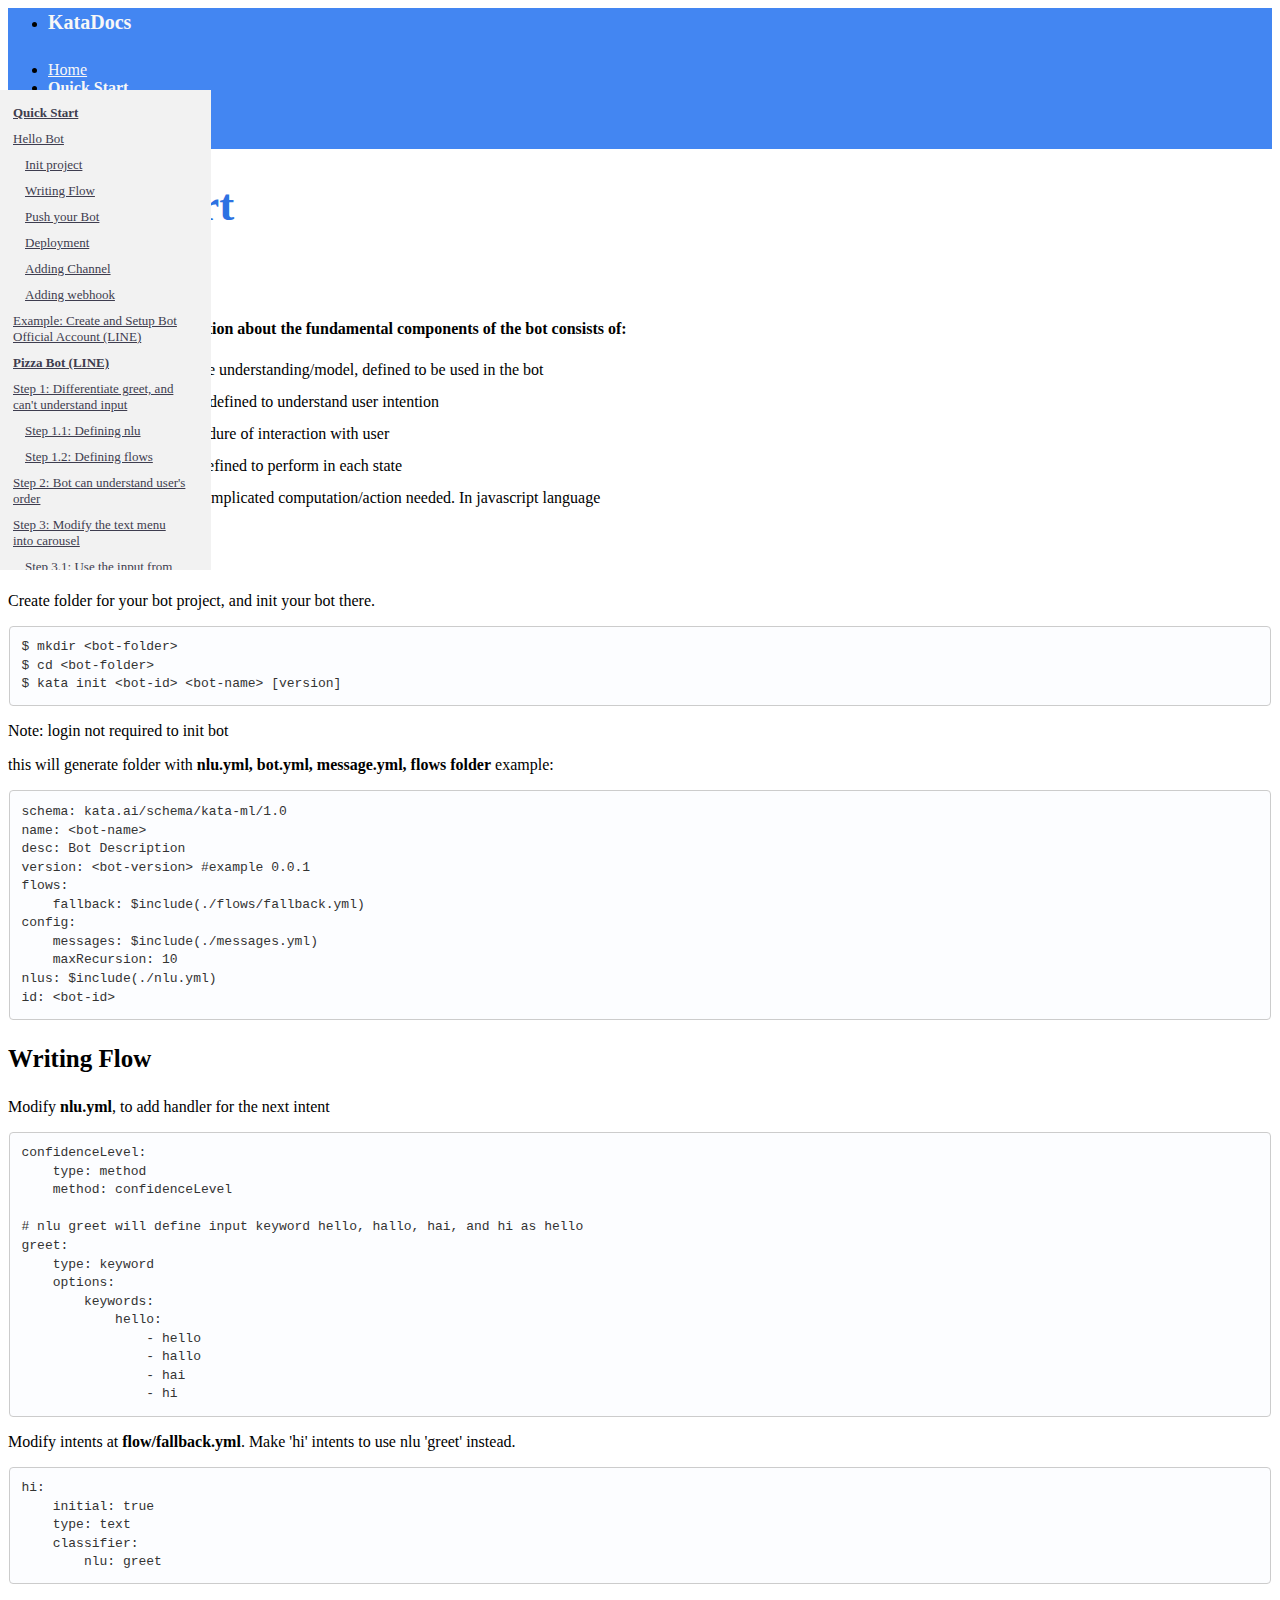
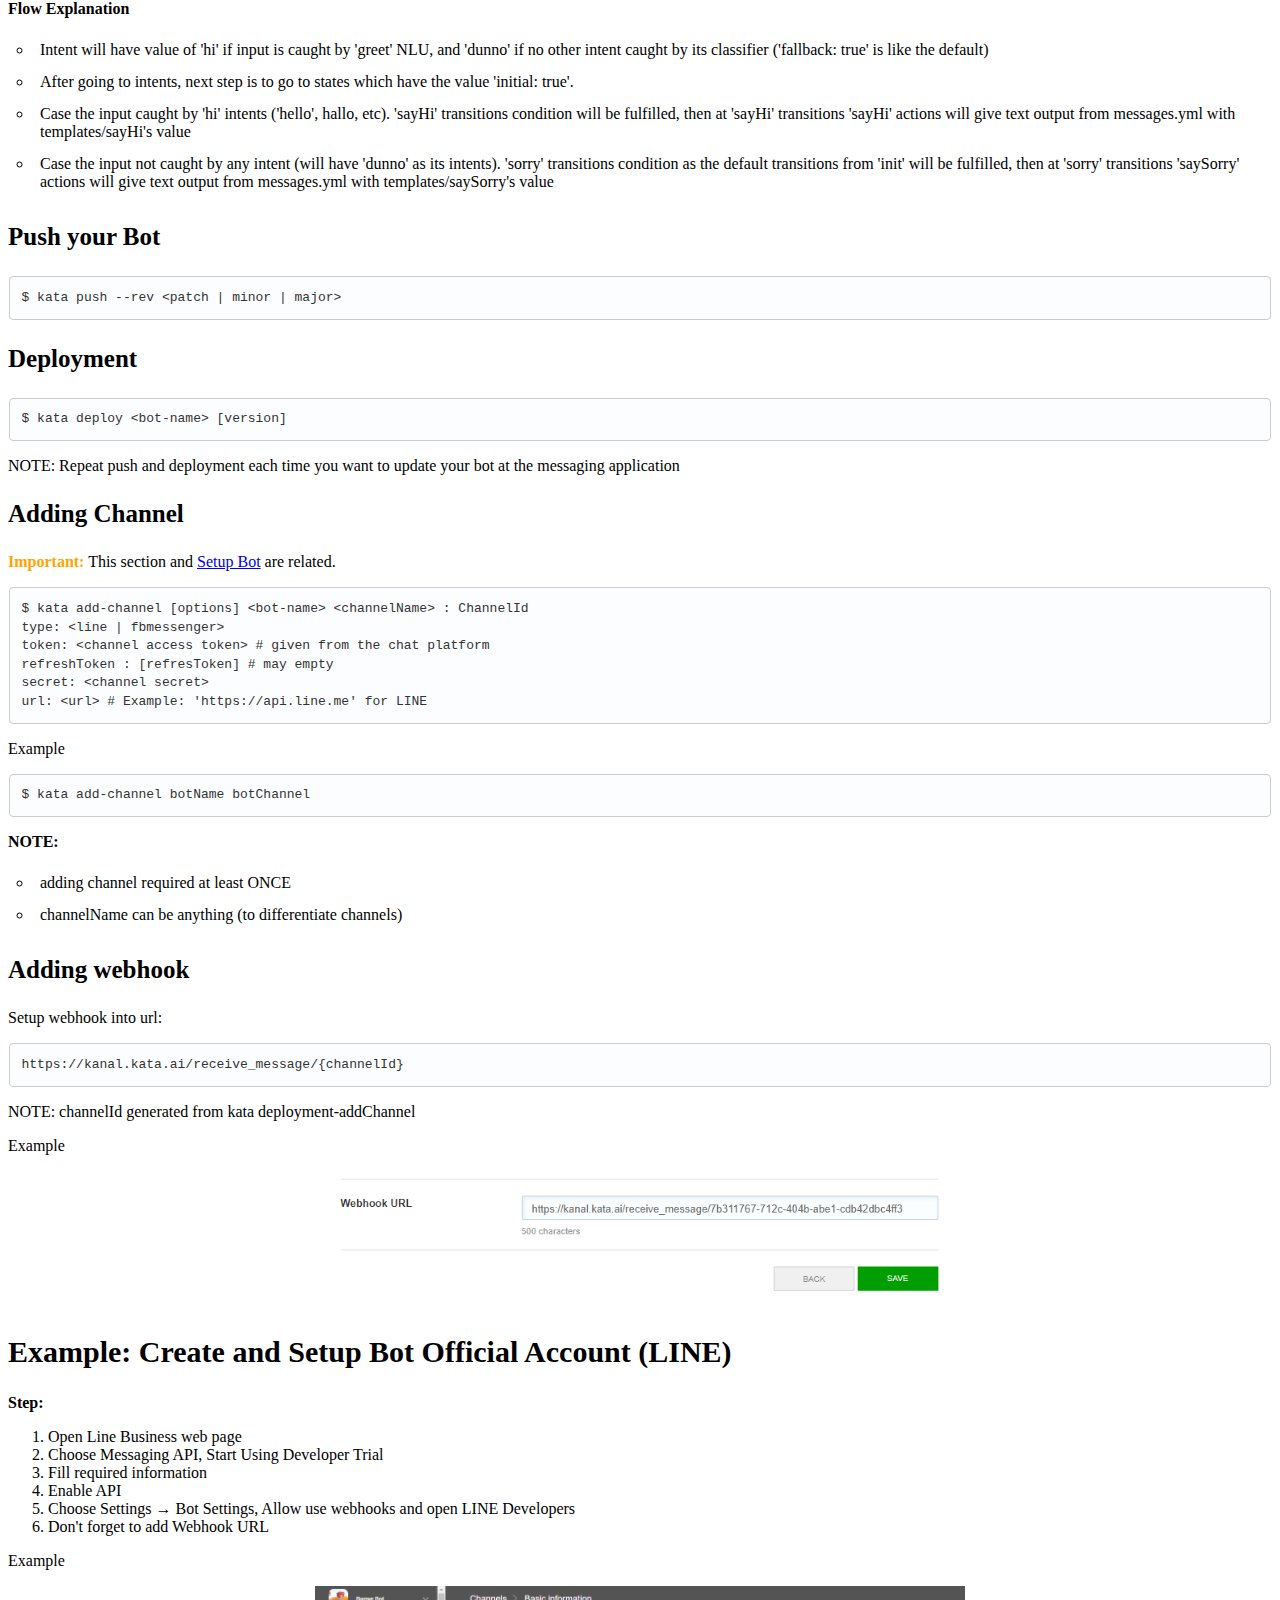
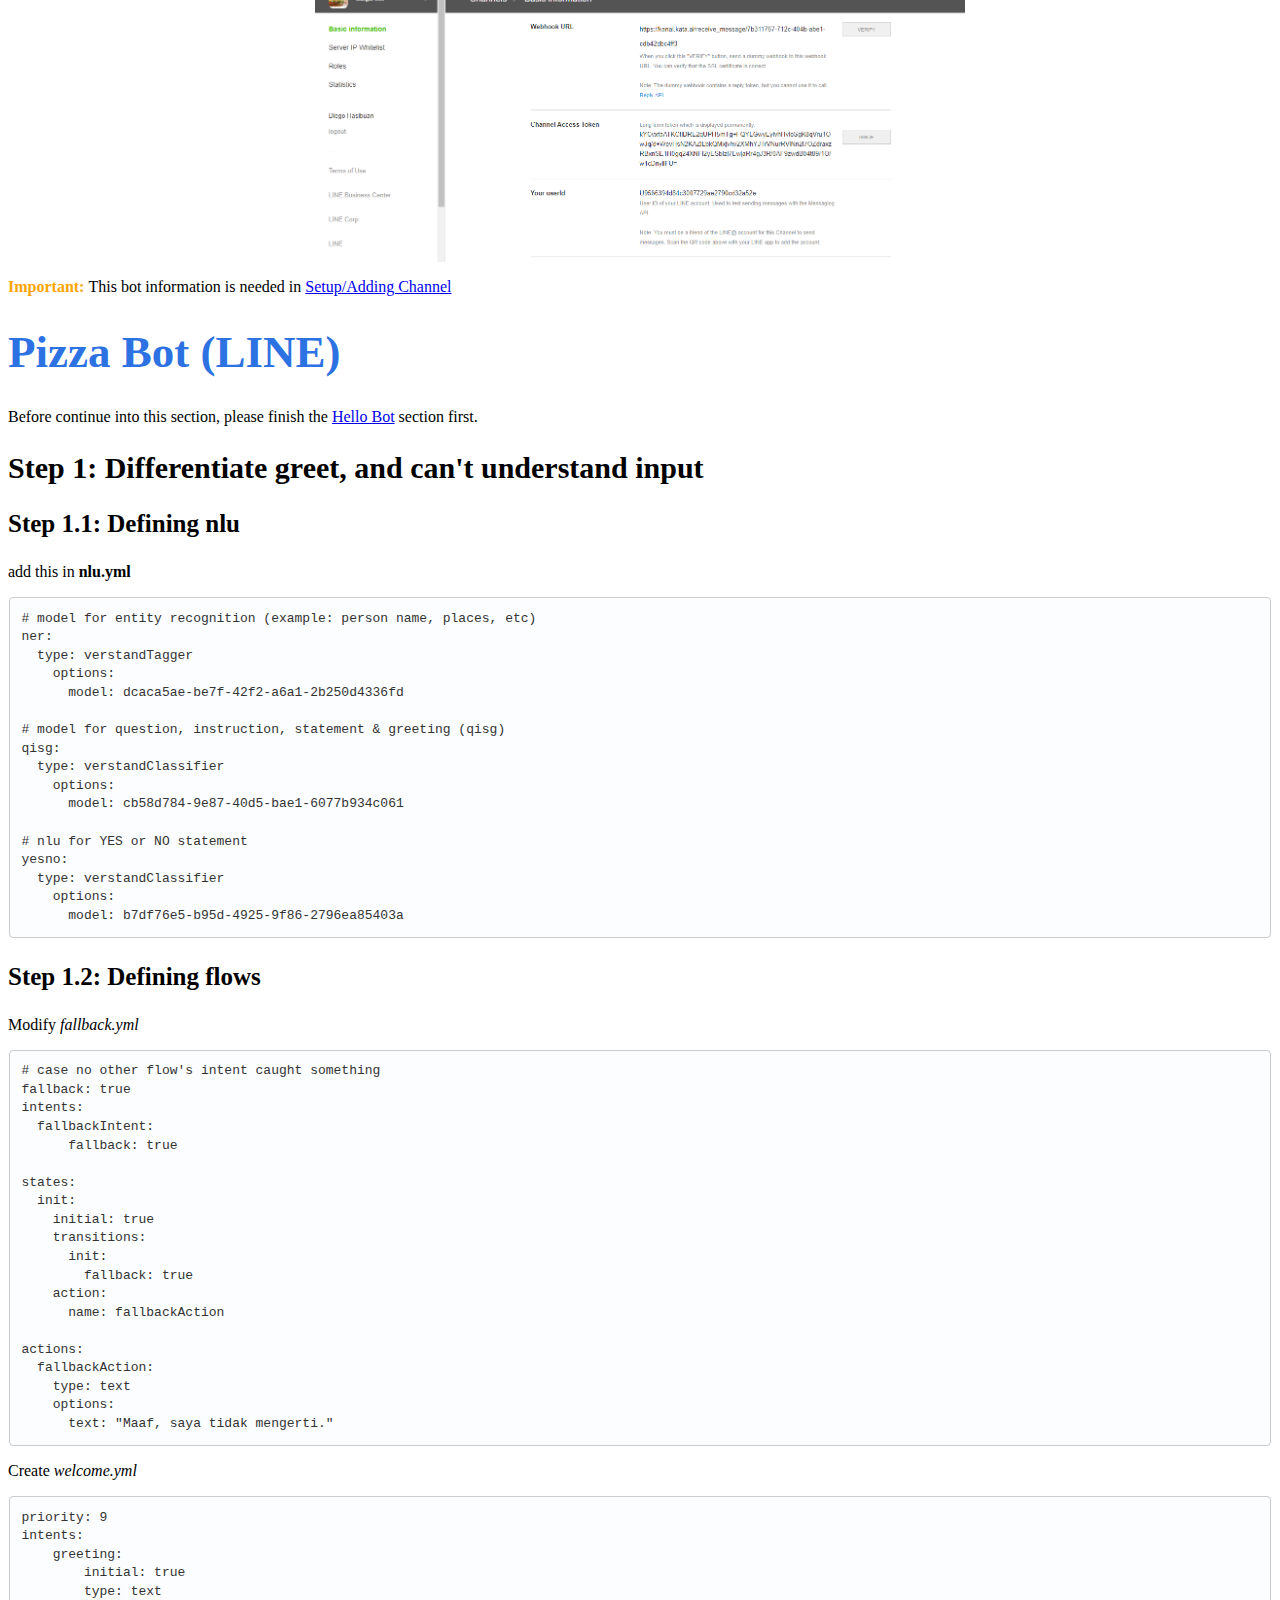
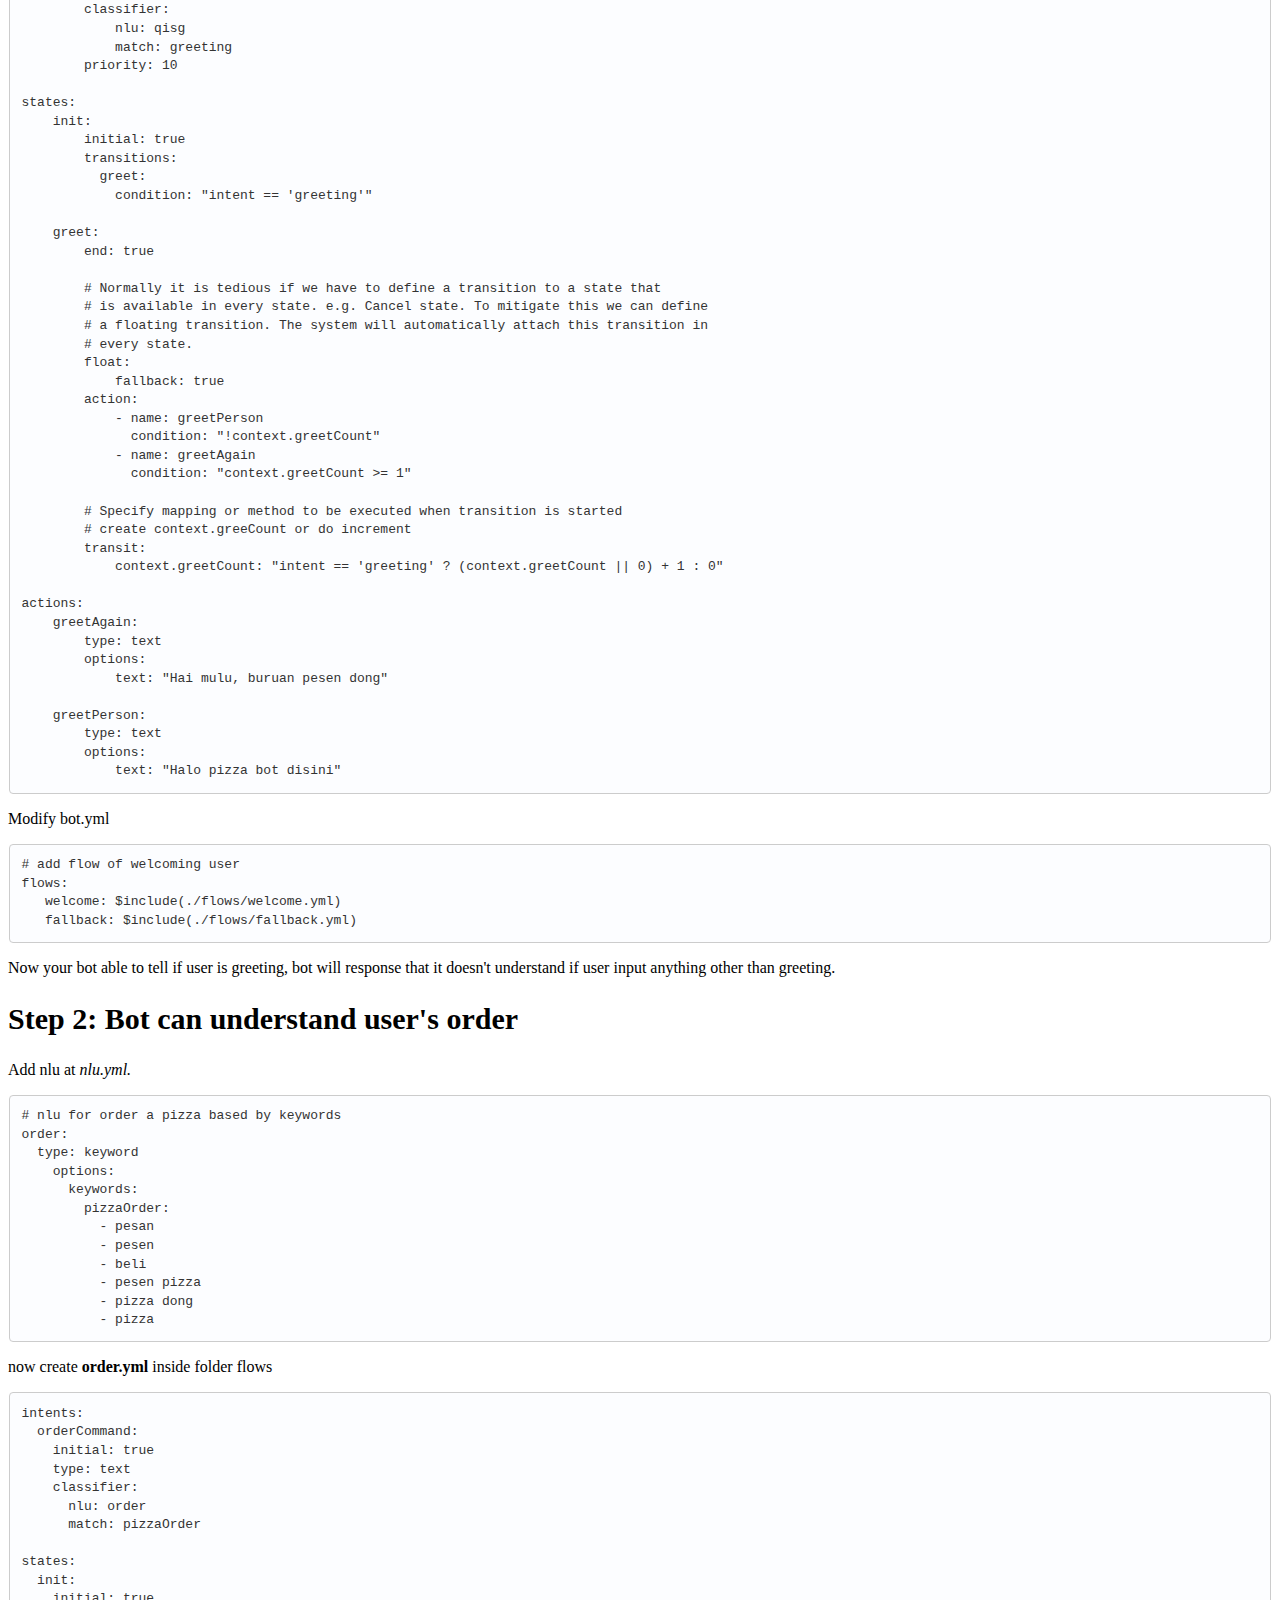
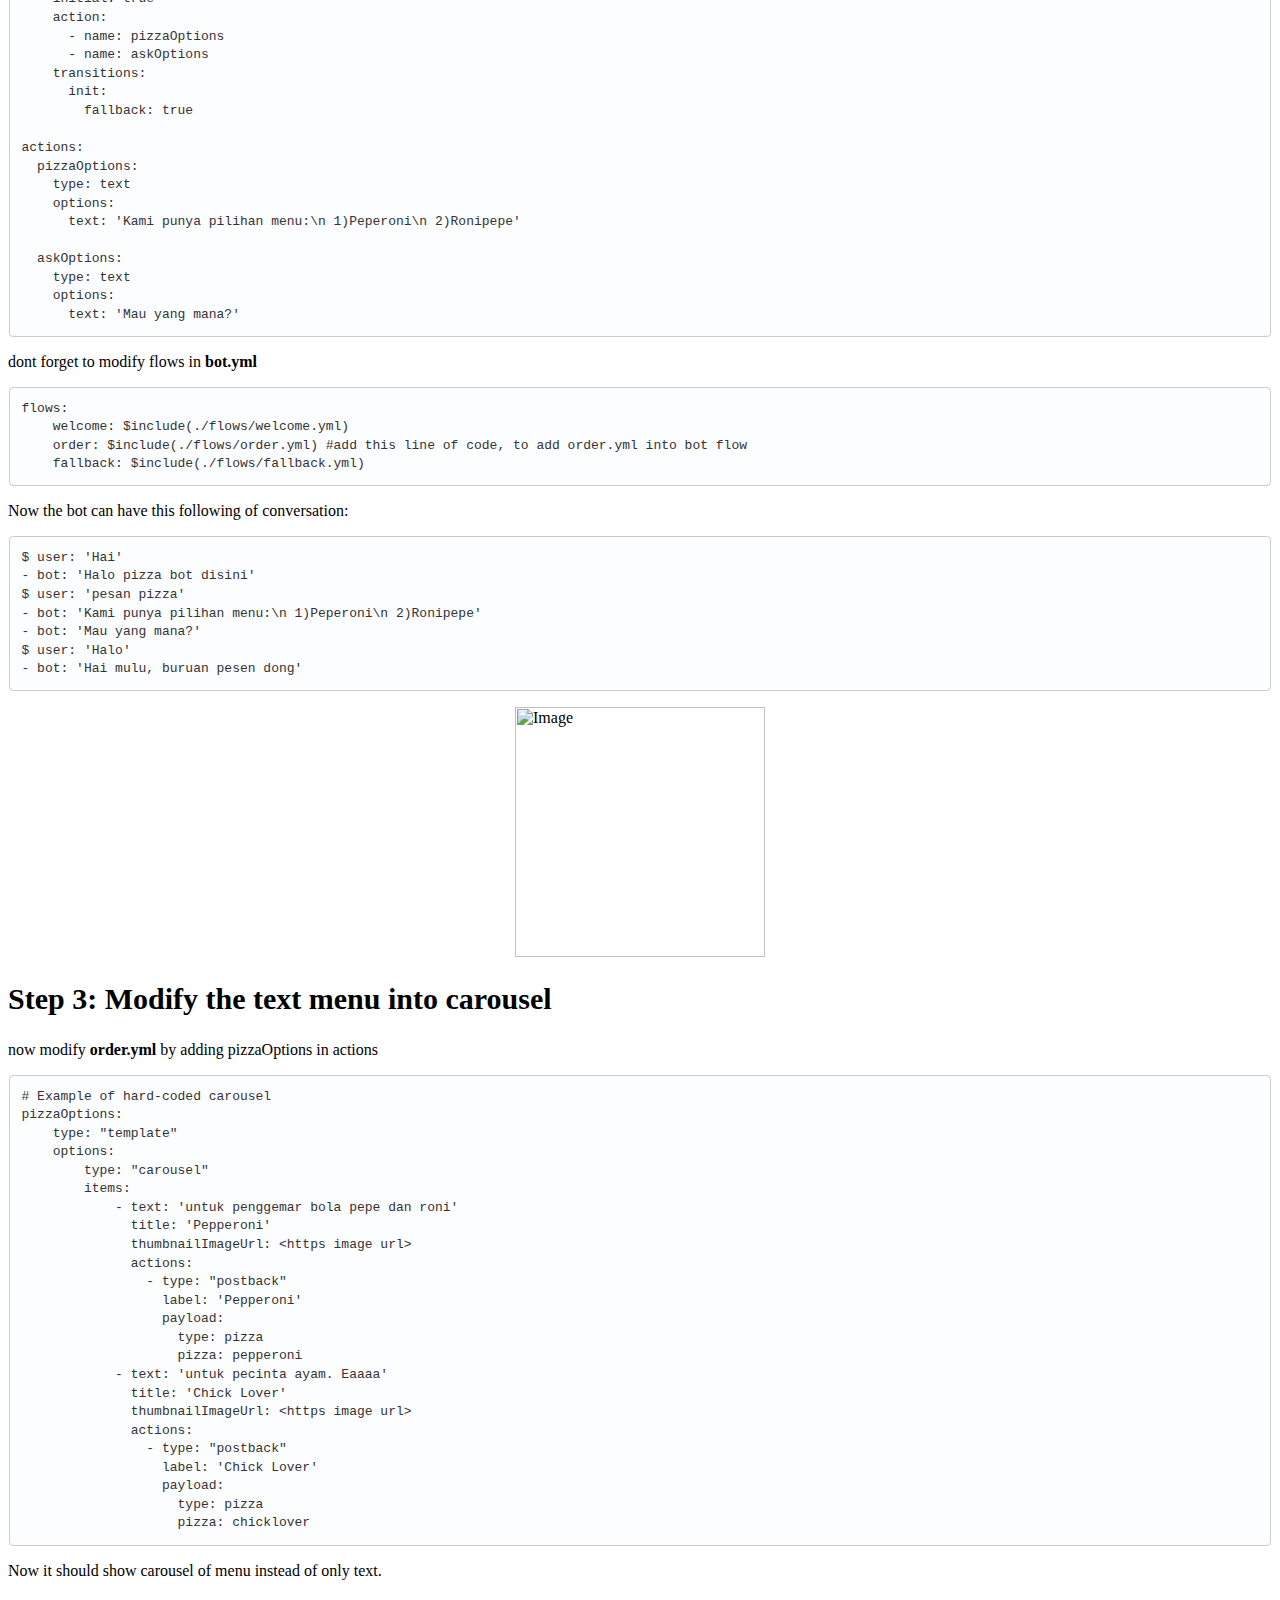
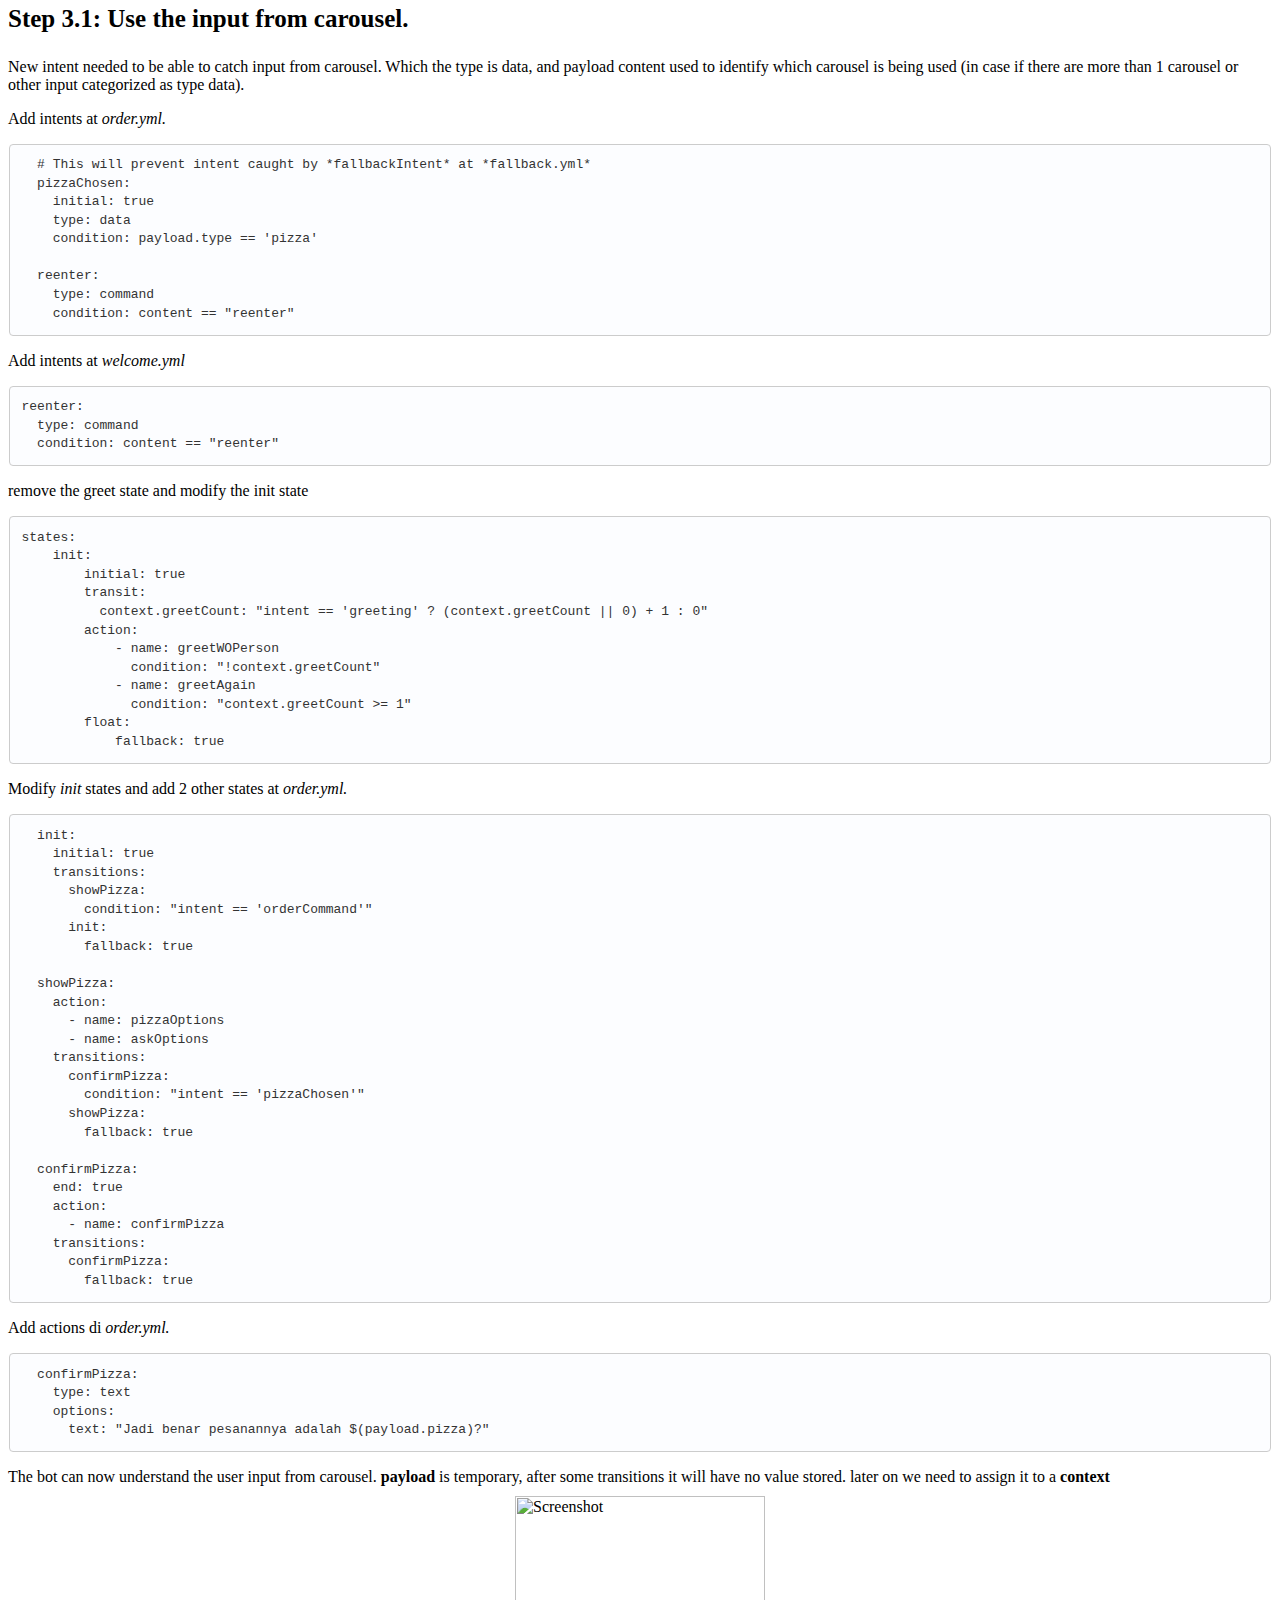
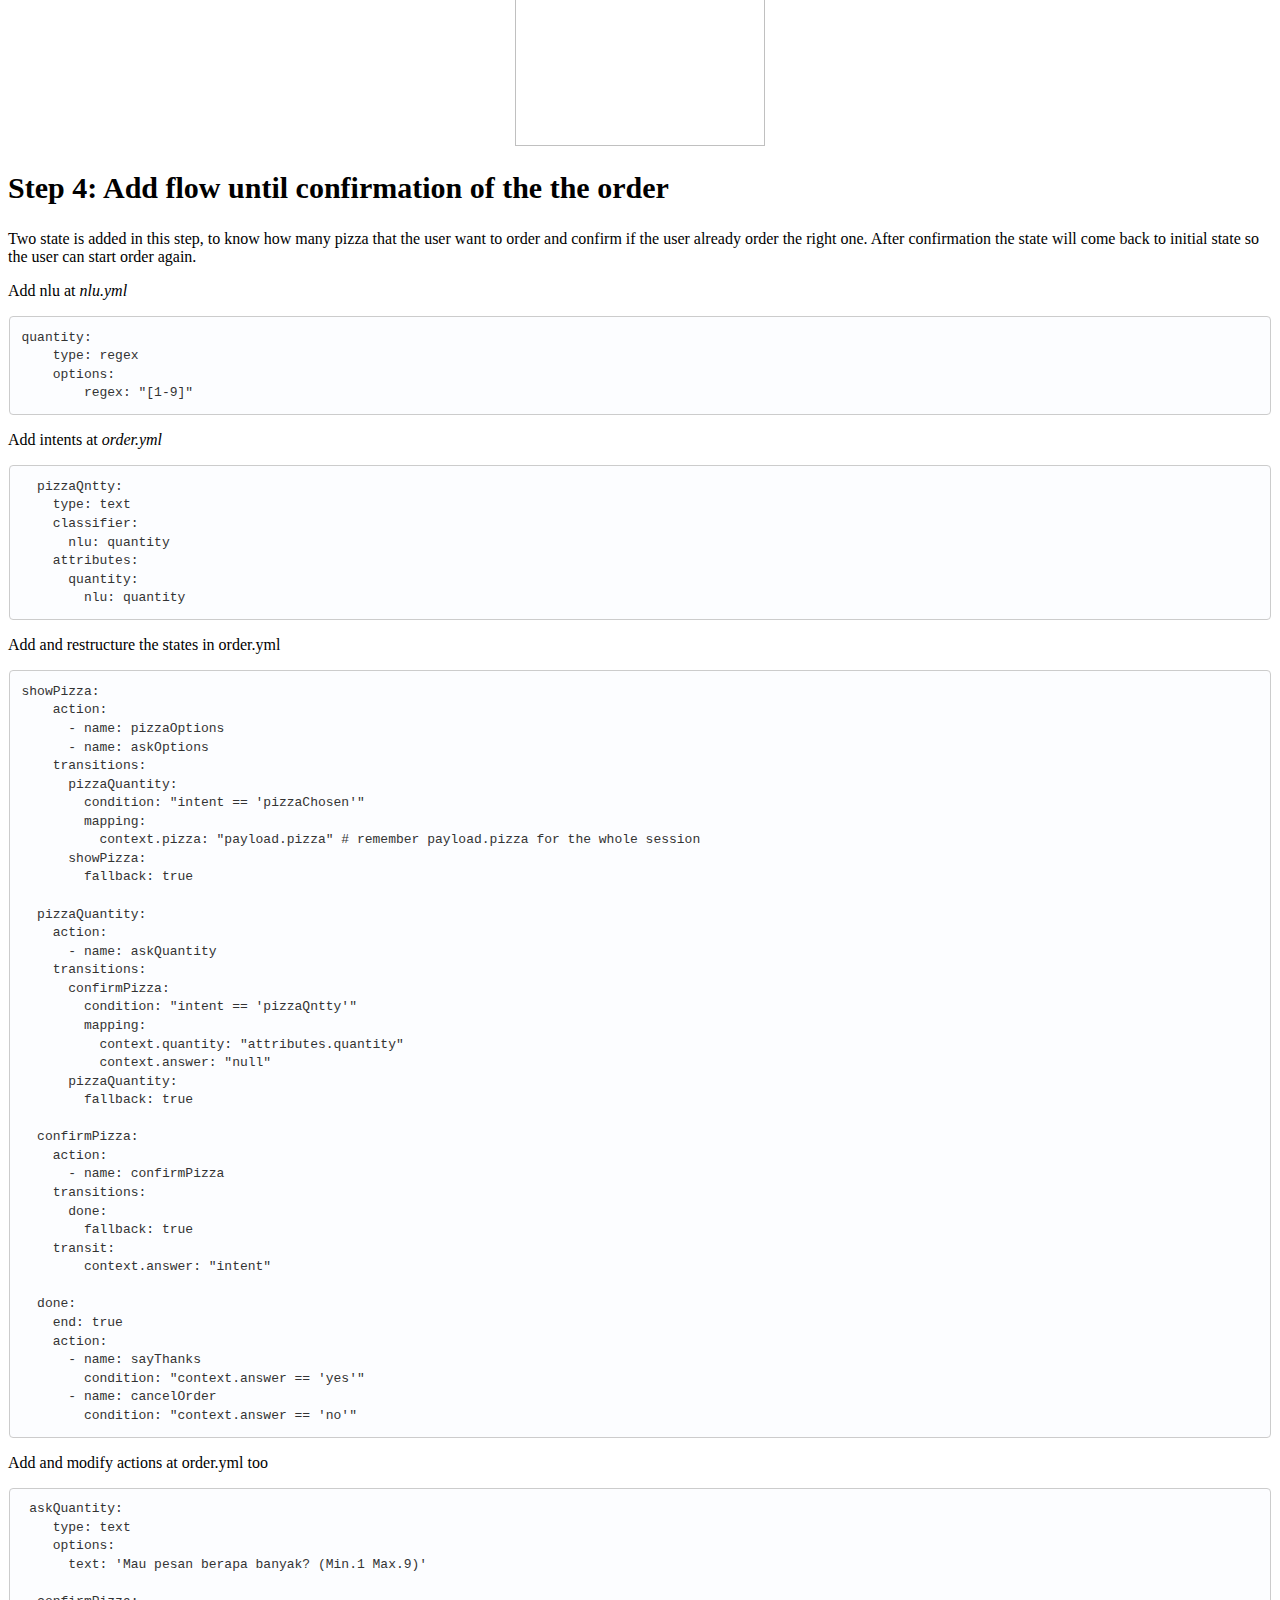
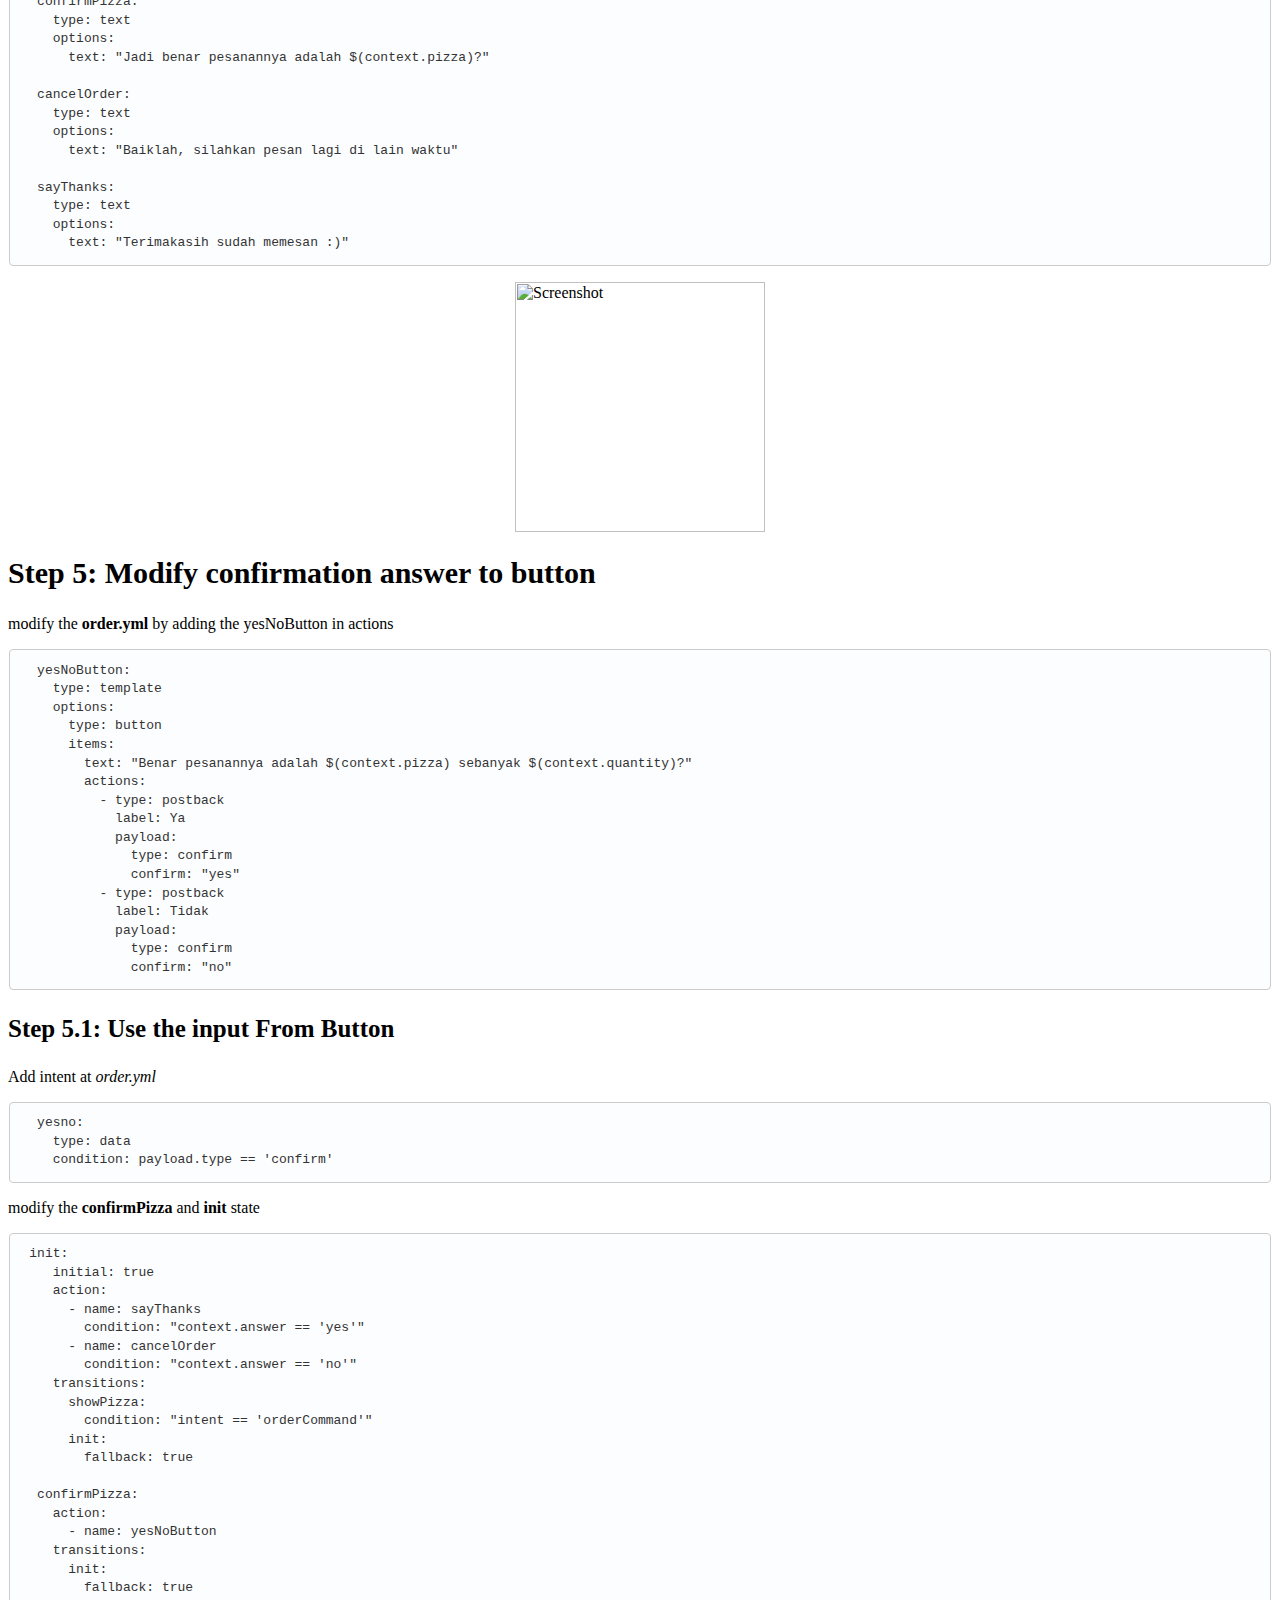
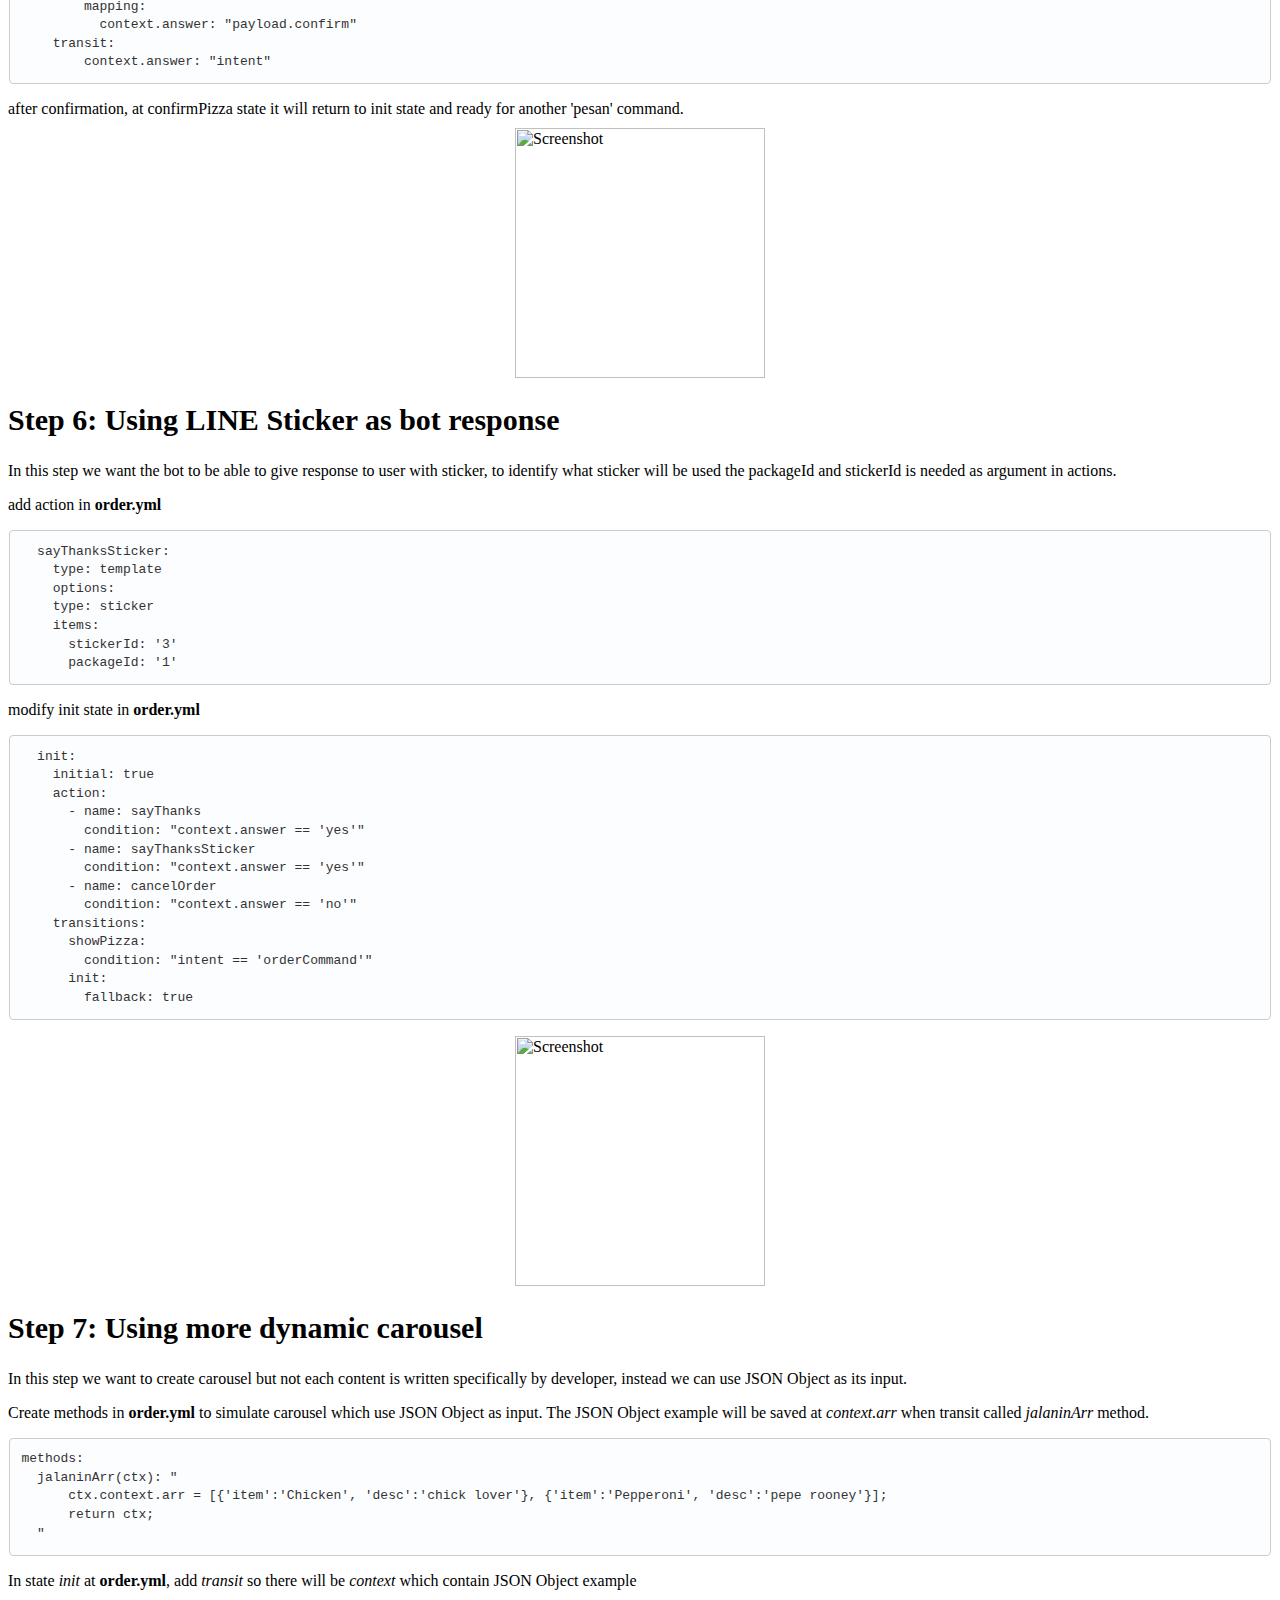
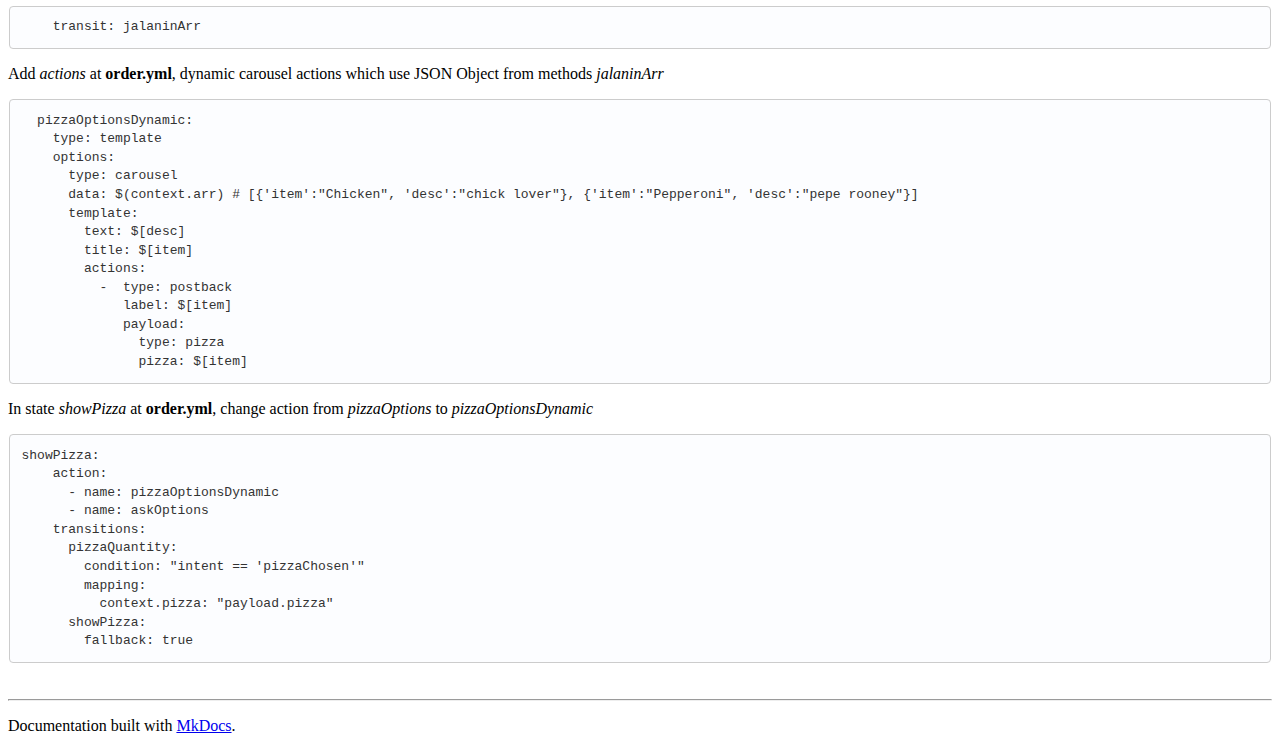
==== commit 8307b465: "Deployed cbf339a with MkDocs version: 0.16.3" ====
--- a/quickstart/index.html
+++ b/quickstart/index.html
@@ -420,7 +420,7 @@
 - bot: 'Hai mulu, buruan pesen dong'
 </code></pre>
 
-<p><img alt="Screenshot" src="../../img/1.png" /></p>
+<p><img src="../img/1.png" alt="Image"></p>
 <h2 id="step-3-modify-the-text-menu-into-carousel">Step 3: Modify the text menu into carousel</h2>
 <p>now modify <strong>order.yml</strong> by adding pizzaOptions in actions</p>
 <pre><code># Example of hard-coded carousel
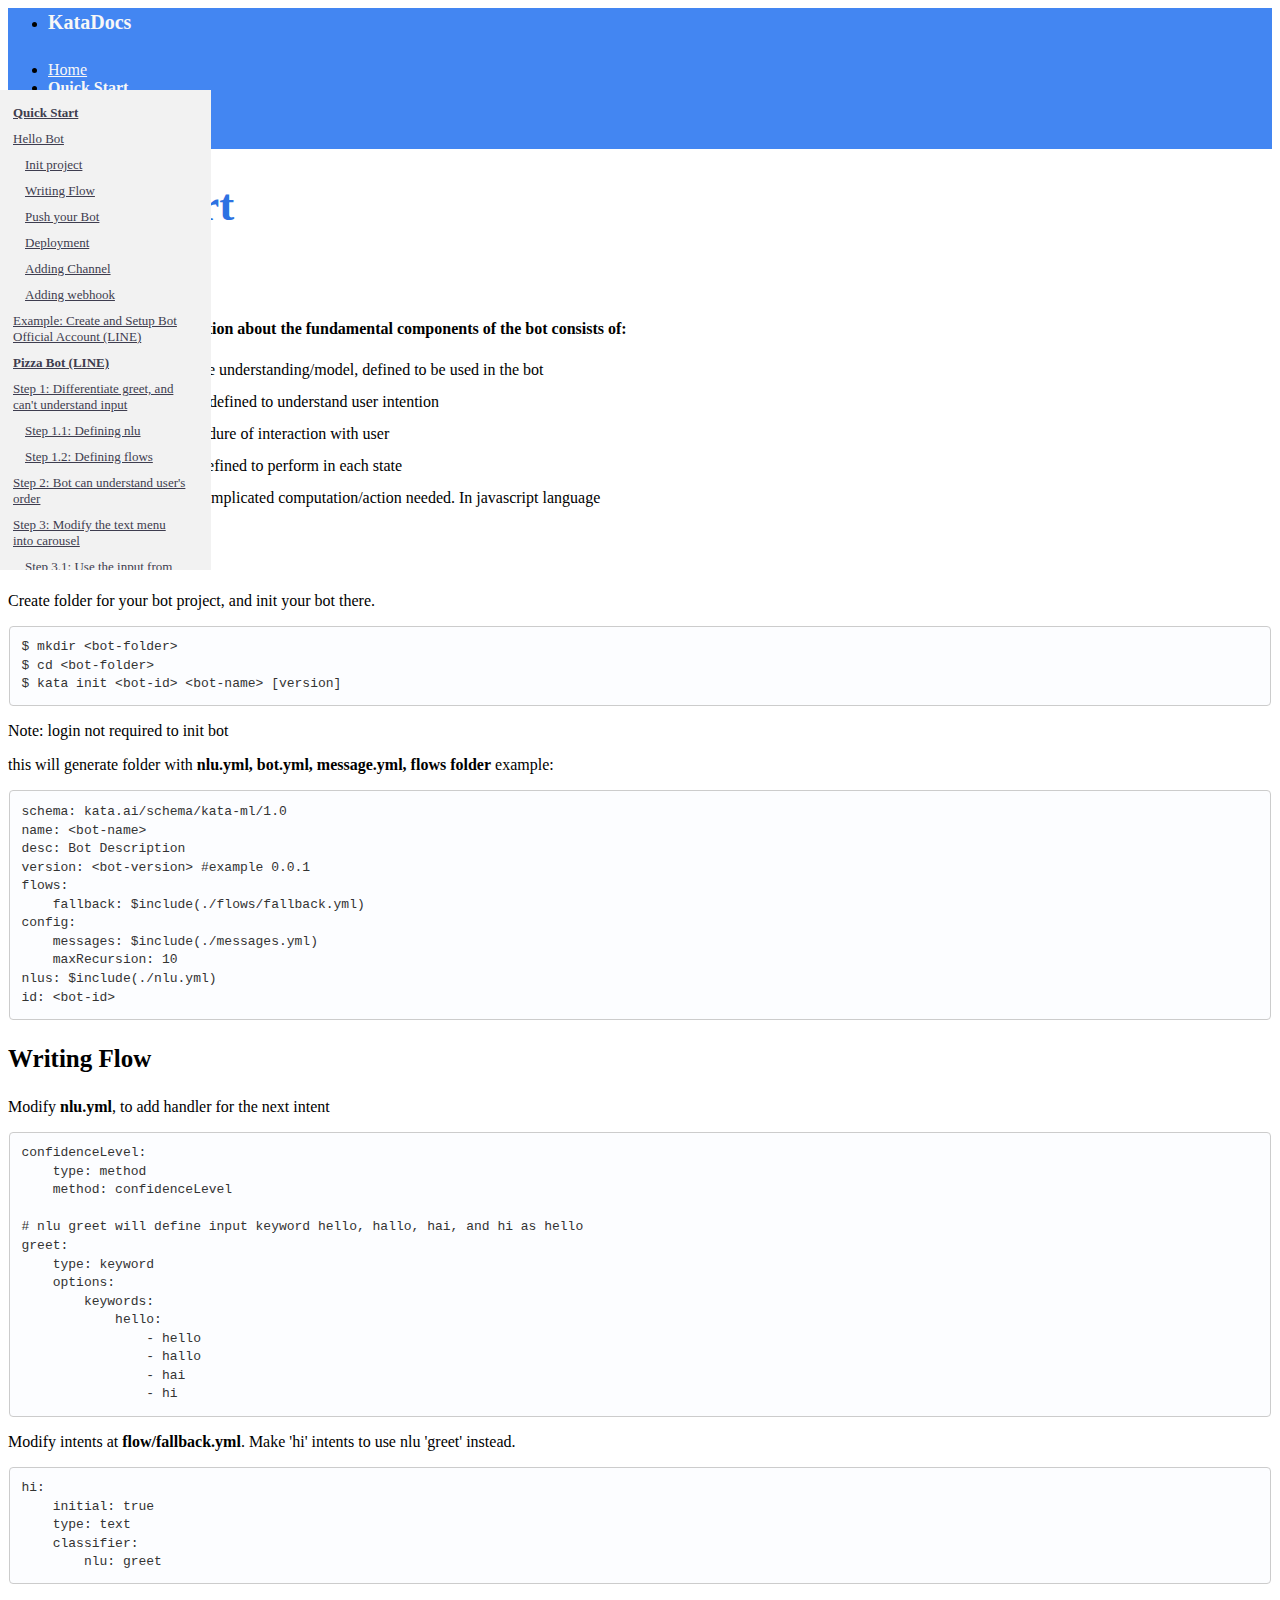
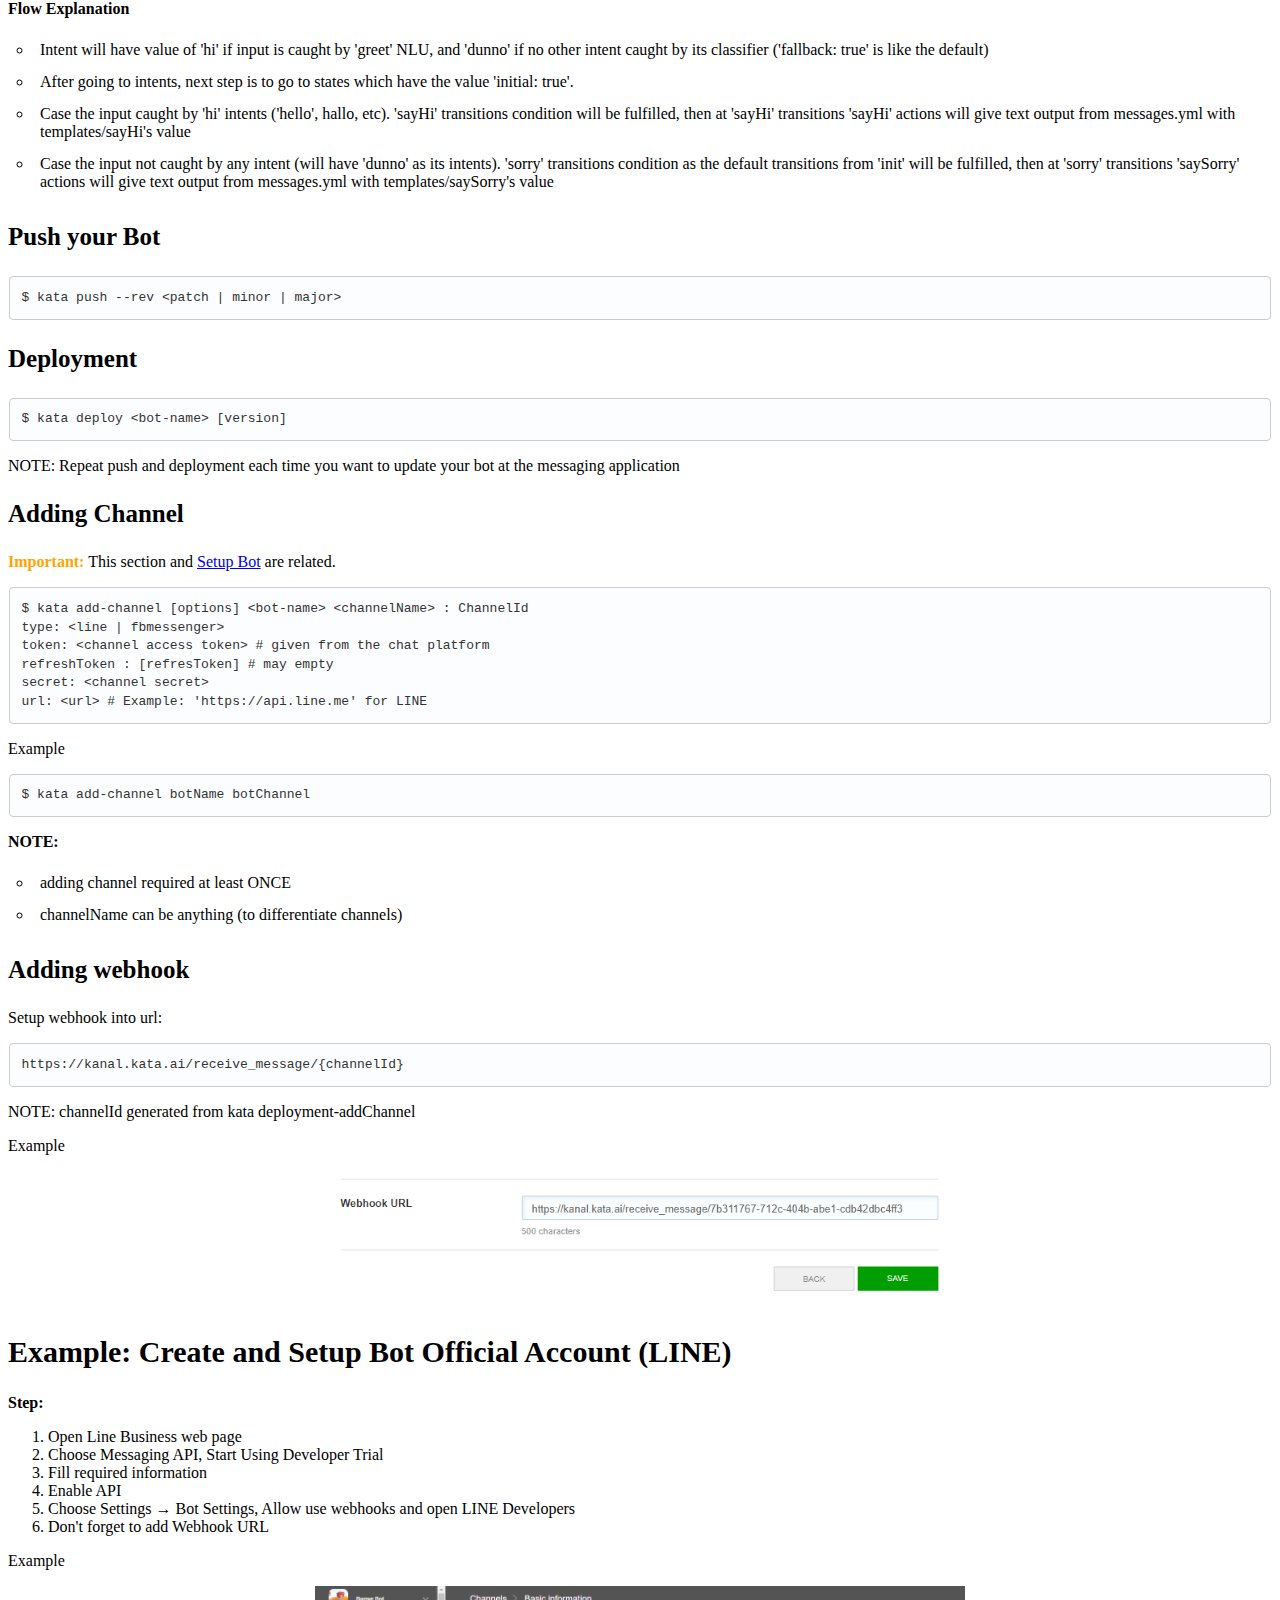
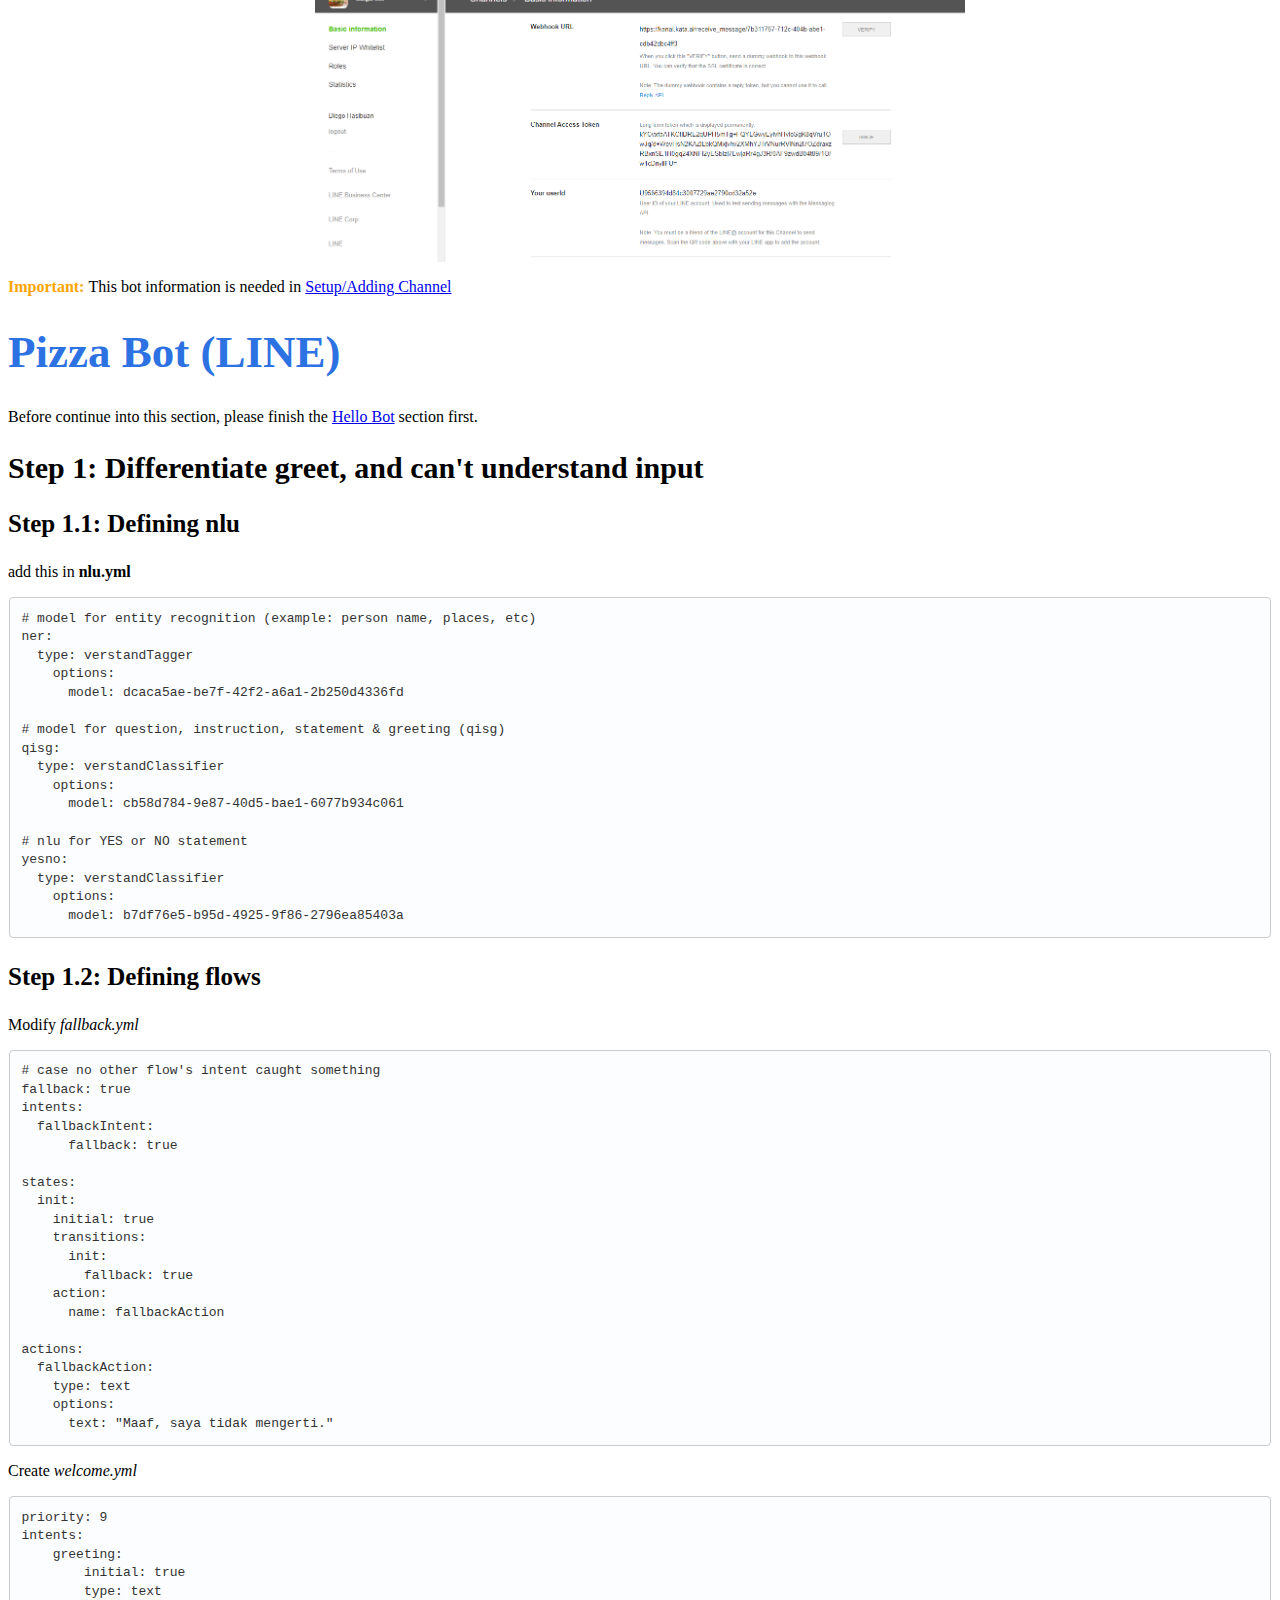
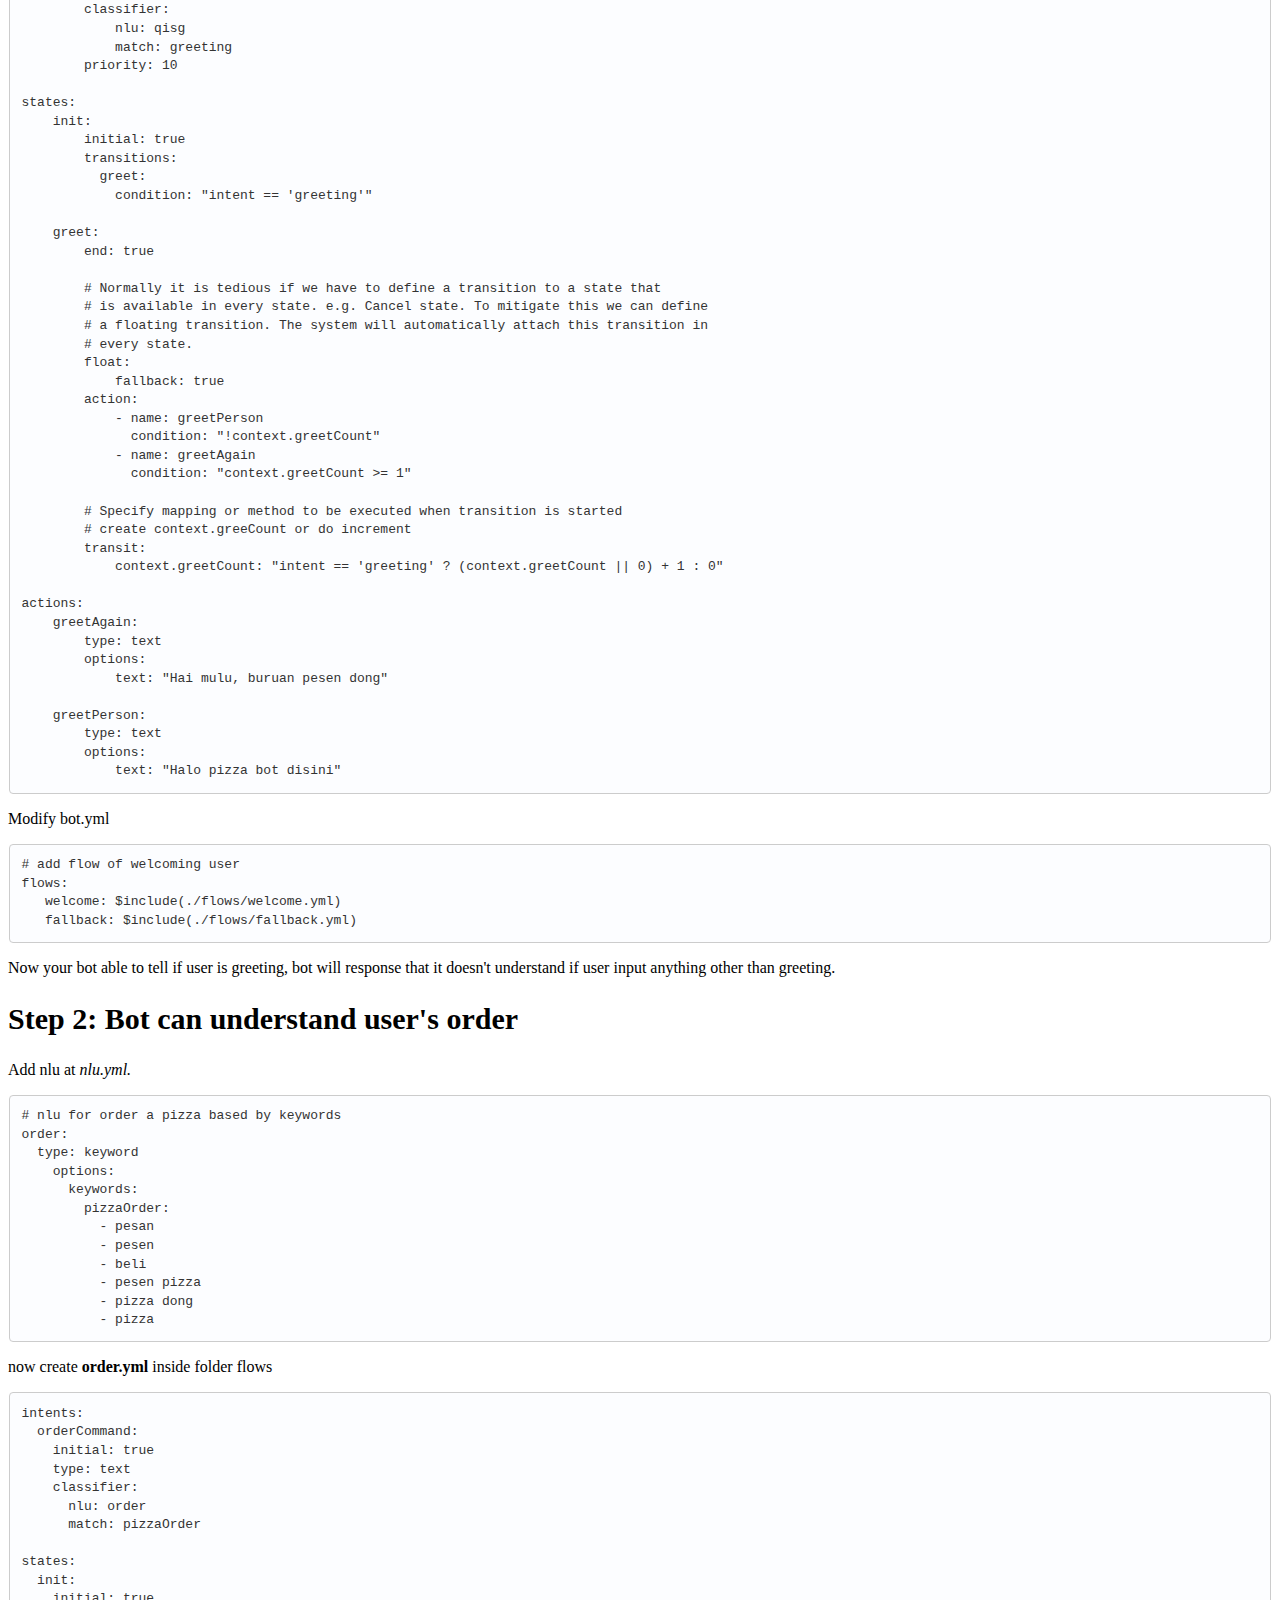
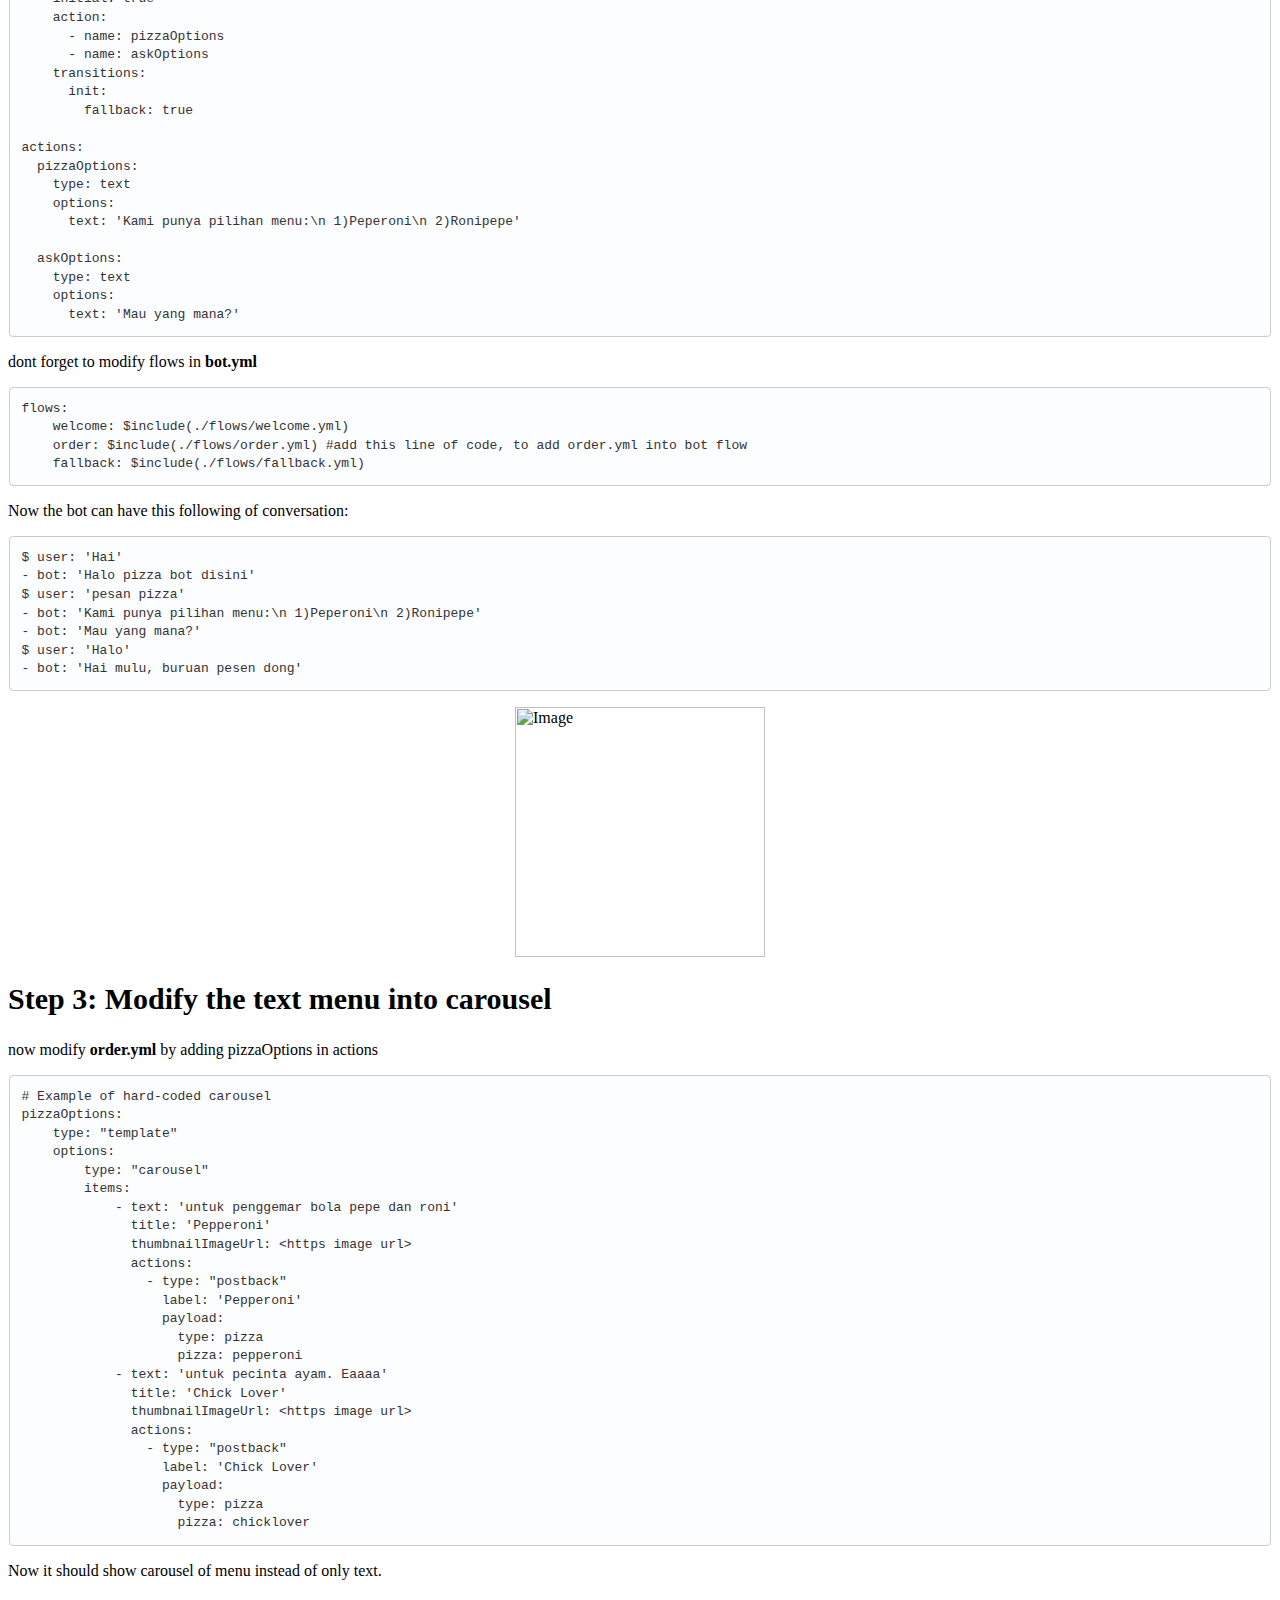
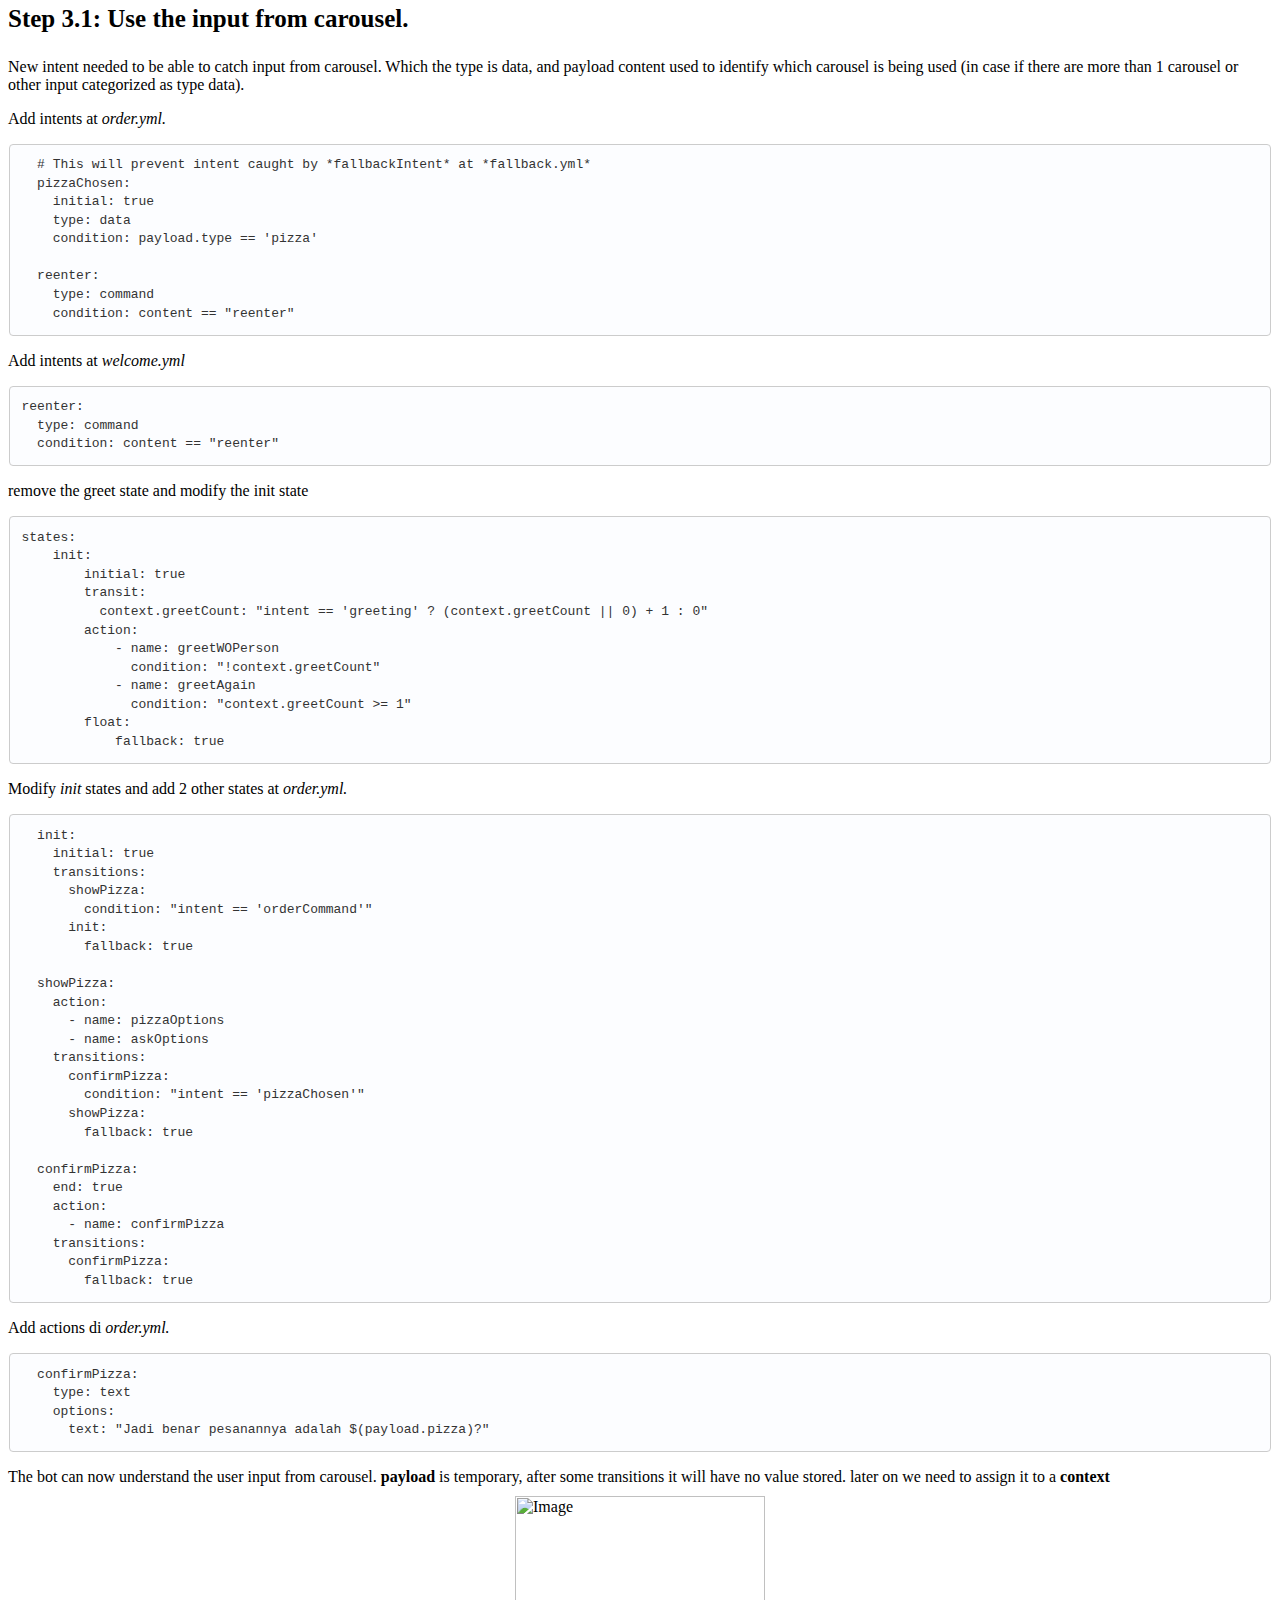
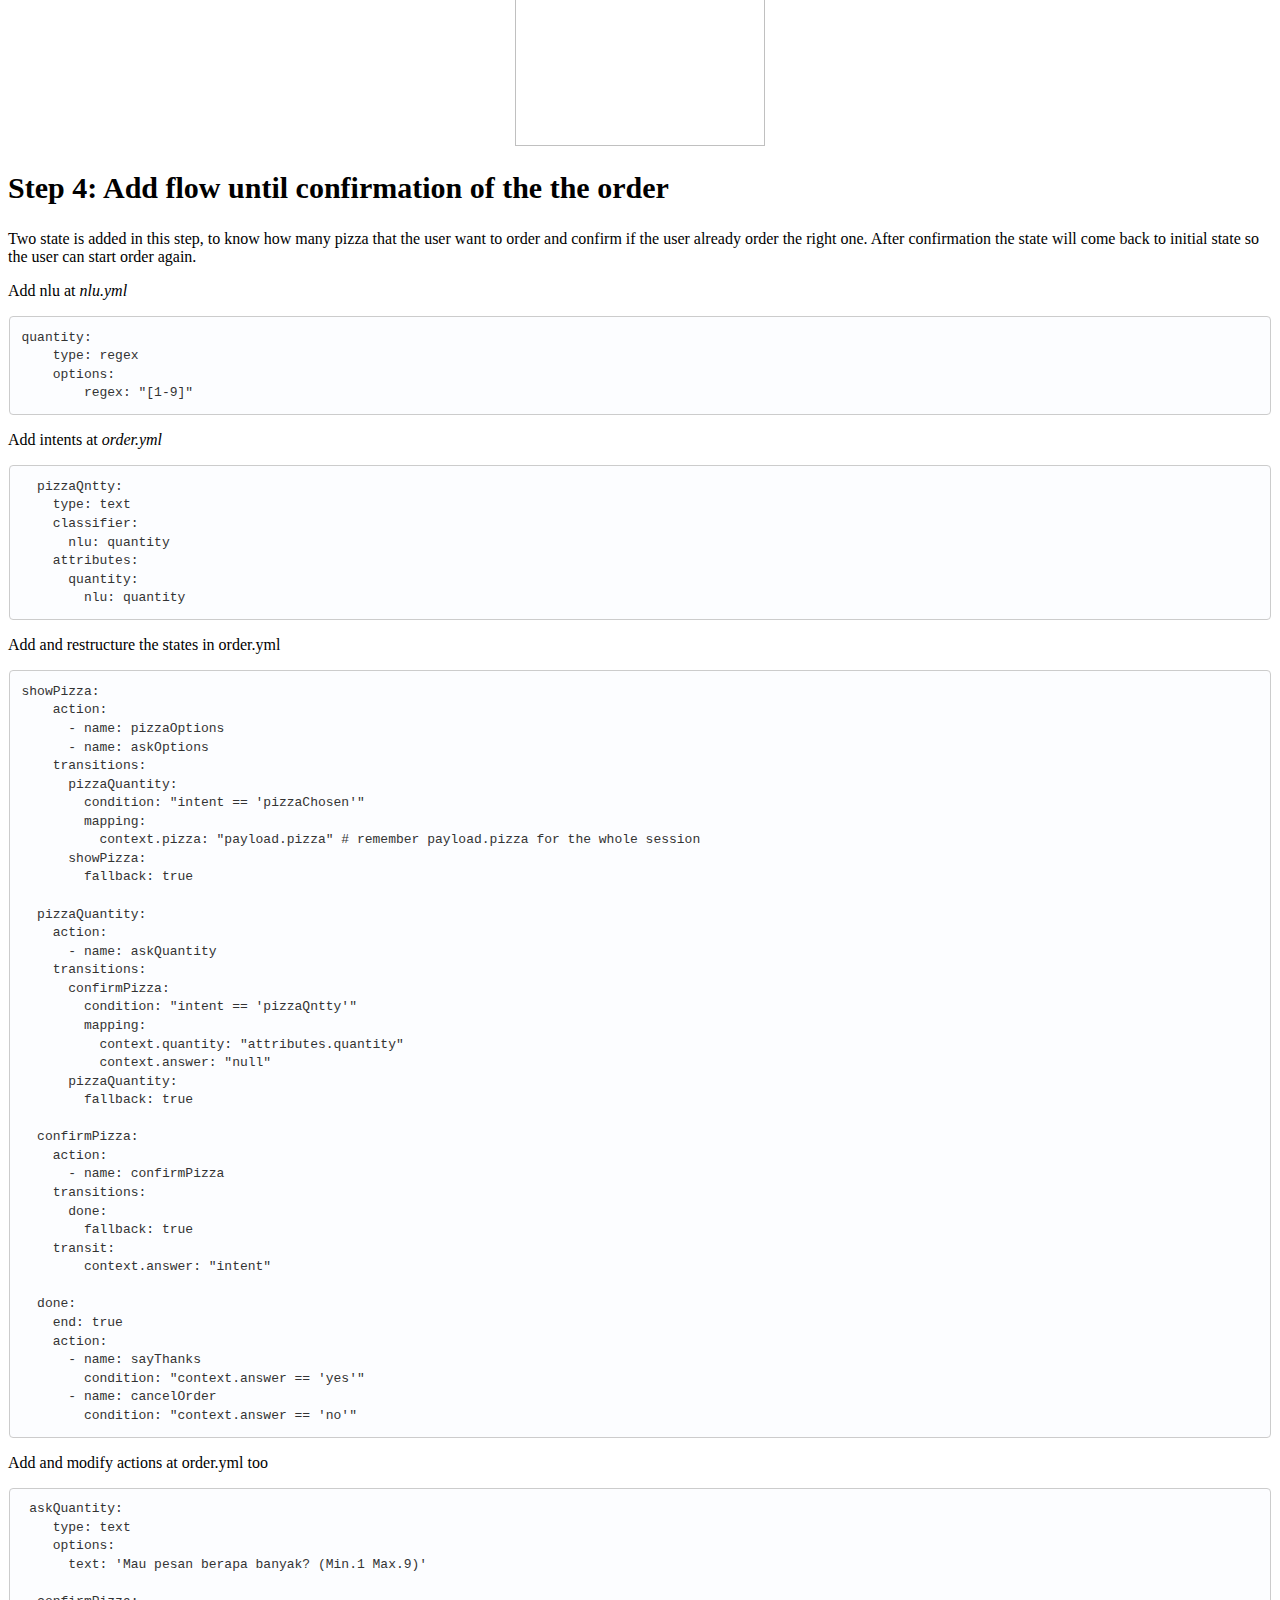
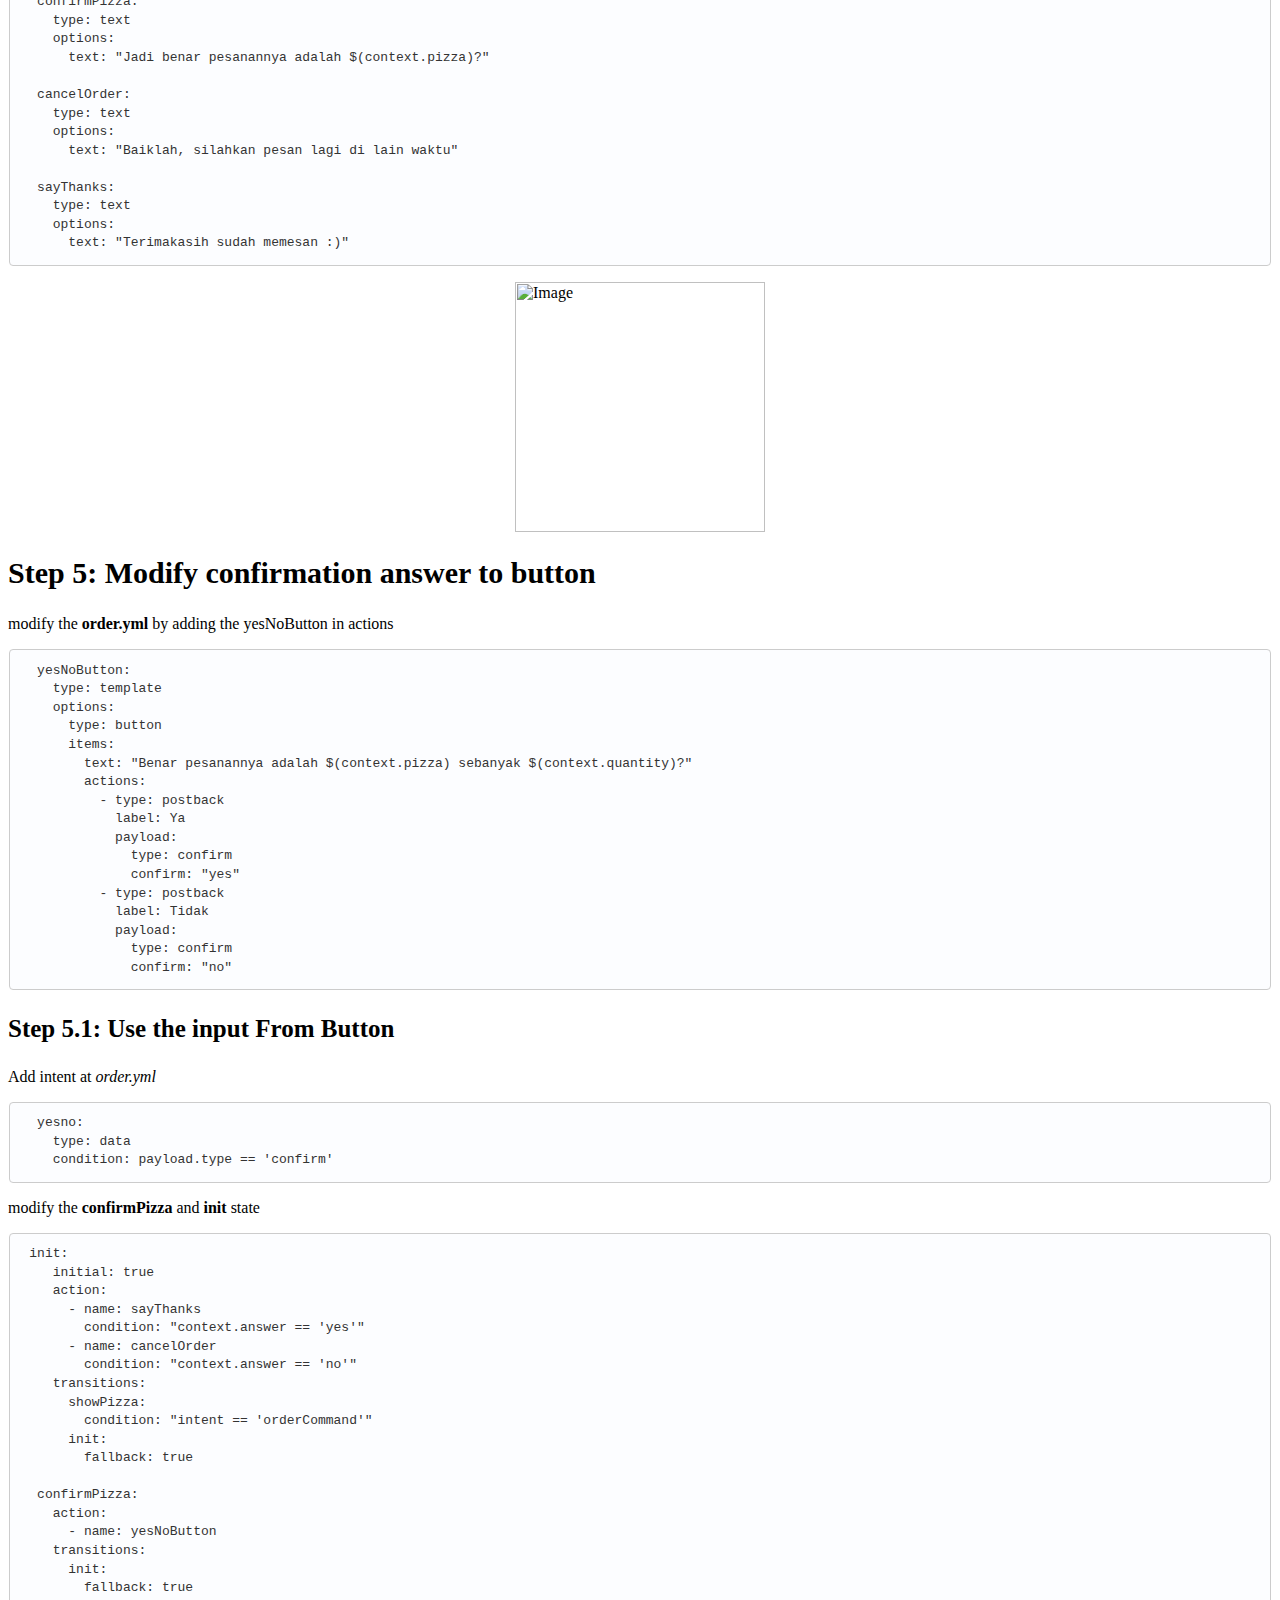
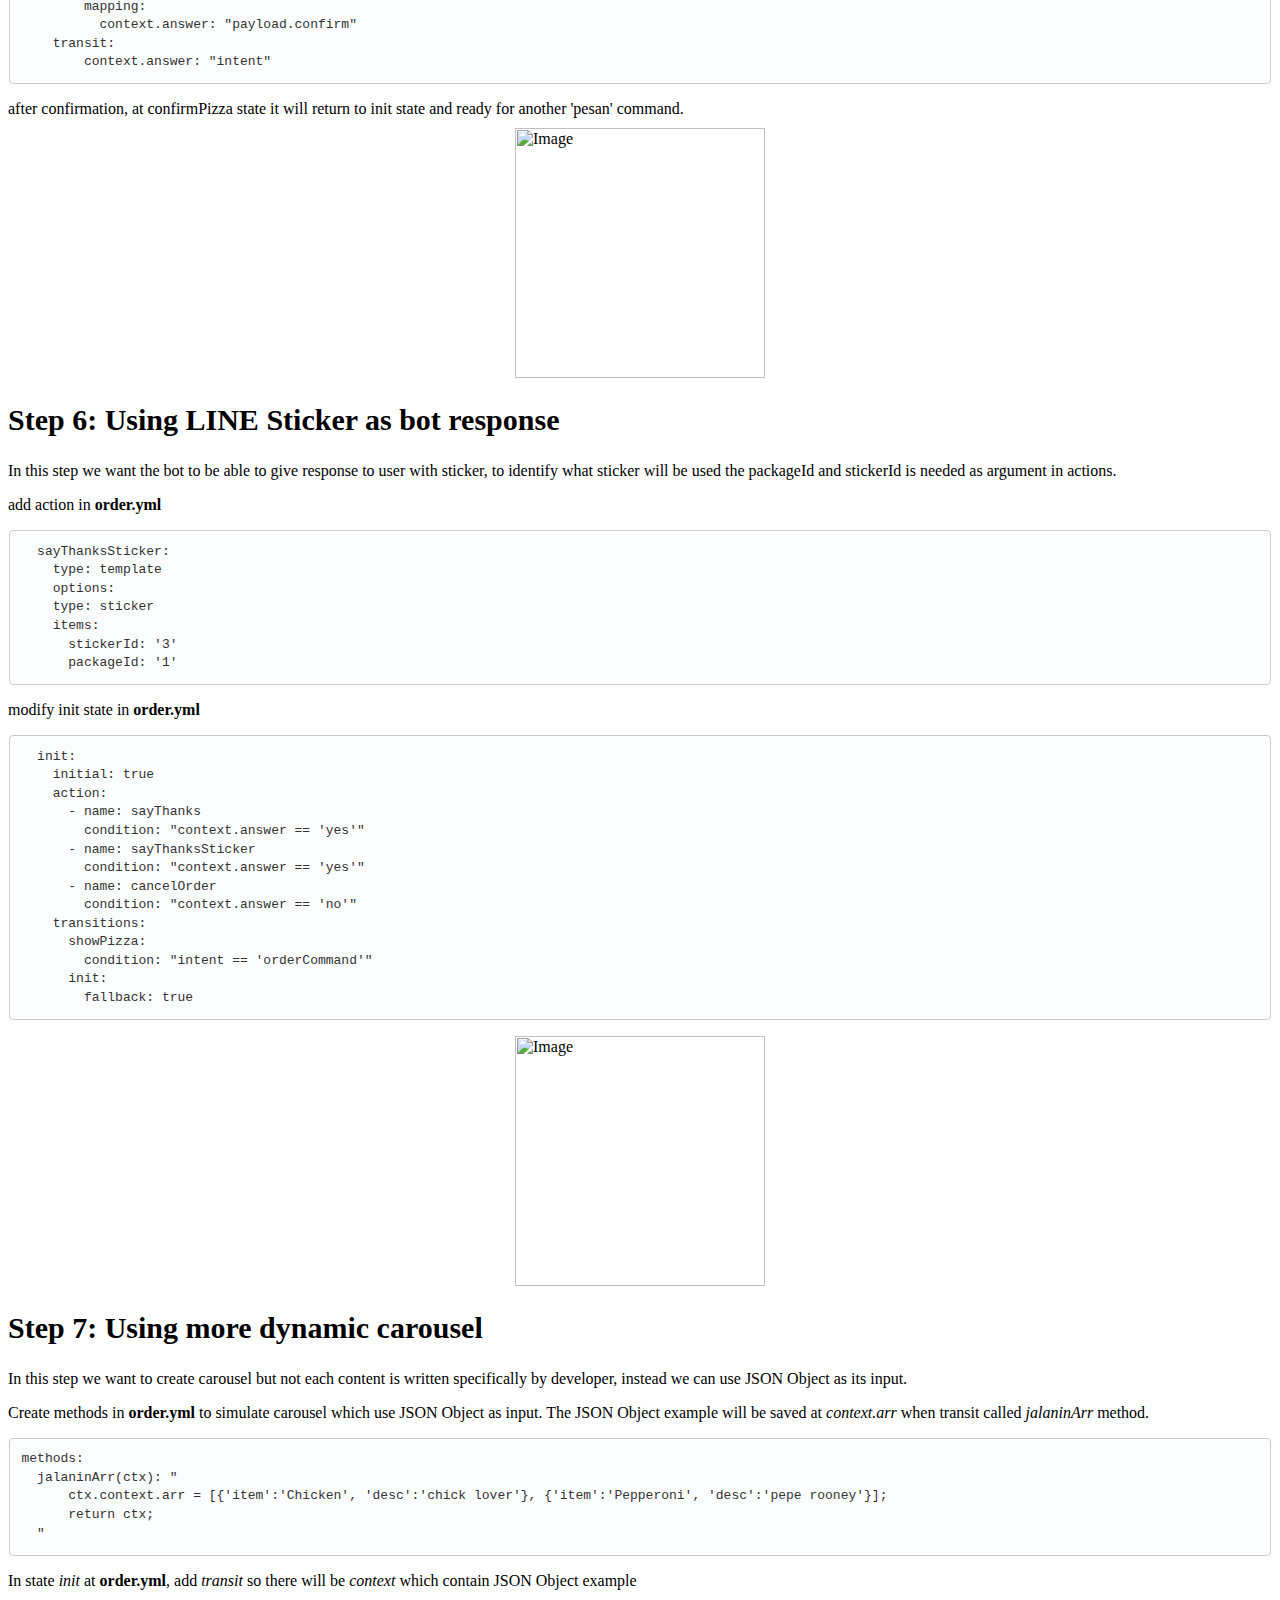
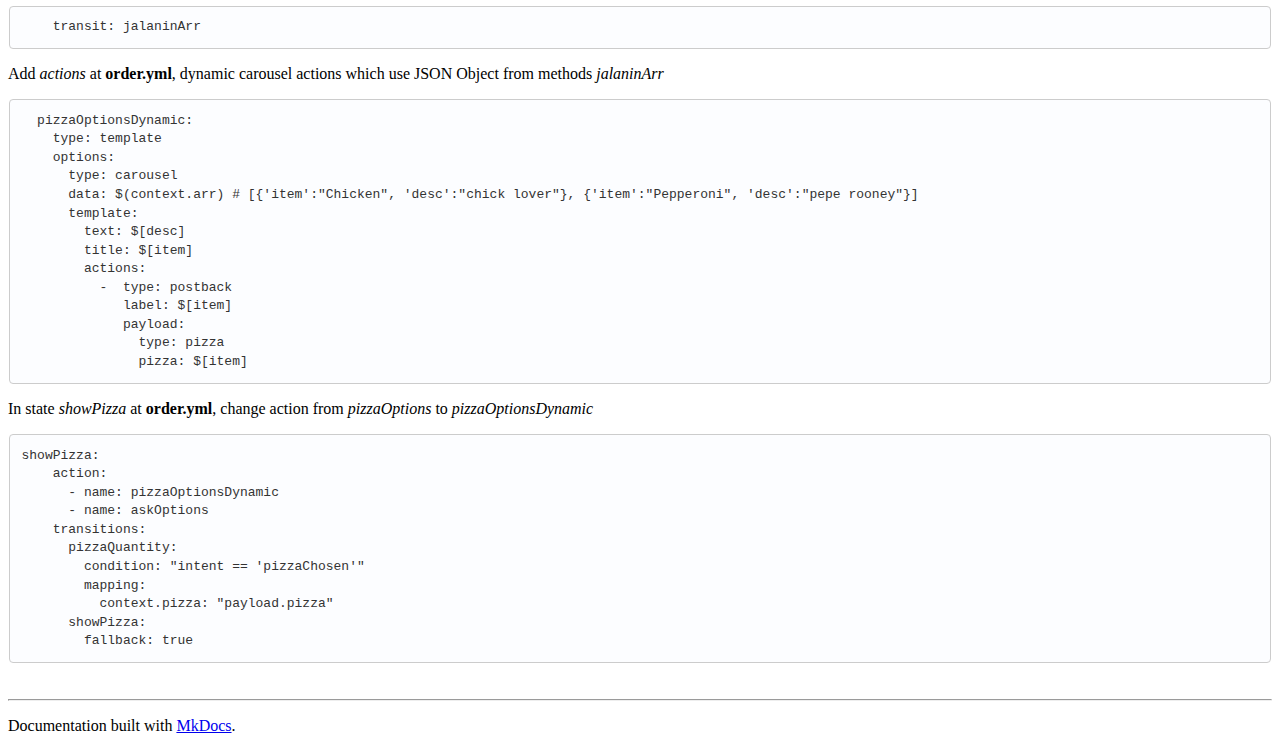
==== commit c82962a0: "Deployed 8c537ab with MkDocs version: 0.16.3" ====
--- a/quickstart/index.html
+++ b/quickstart/index.html
@@ -521,7 +521,7 @@
 </code></pre>
 
 <p>The bot can now understand the user input from carousel. <strong>payload</strong> is temporary, after some transitions it will have no value stored. later on we need to assign it to a <strong>context</strong>
-<img alt="Screenshot" src="../../img/2.png" /></p>
+<img src="../img/2.png" alt="Image"></p>
 <h2 id="step-4-add-flow-until-confirmation-of-the-the-order">Step 4: Add flow until confirmation of the the order</h2>
 <p>Two state is added in this step, to know how many pizza that the user want to order and confirm if the user already order the right one. After confirmation the state will come back to initial state so the user can start order again.</p>
 <p>Add nlu at <em>nlu.yml</em></p>
@@ -606,7 +606,7 @@
       text: &quot;Terimakasih sudah memesan :)&quot;
 </code></pre>
 
-<p><img alt="Screenshot" src="../../img/3.png" /></p>
+<p><img src="../img/3.png" alt="Image"></p>
 <h2 id="step-5-modify-confirmation-answer-to-button">Step 5: Modify confirmation answer to button</h2>
 <p>modify the <strong>order.yml</strong> by adding the yesNoButton in actions</p>
 <pre><code>  yesNoButton:
@@ -662,7 +662,7 @@
 </code></pre>
 
 <p>after confirmation, at confirmPizza state it will return to init state and ready for another 'pesan' command.
-<img alt="Screenshot" src="../../img/4.png" /></p>
+<img src="../img/4.png" alt="Image"></p>
 <h2 id="step-6-using-line-sticker-as-bot-response">Step 6: Using LINE Sticker as bot response</h2>
 <p>In this step we want the bot to be able to give response to user with sticker, to identify what sticker will be used the packageId and stickerId is needed as argument in actions.</p>
 <p>add action in <strong>order.yml</strong></p>
@@ -692,7 +692,7 @@
         fallback: true        
 </code></pre>
 
-<p><img alt="Screenshot" src="../../img/5.png" /></p>
+<p><img src="../img/5.png" alt="Image"></p>
 <h2 id="step-7-using-more-dynamic-carousel">Step 7: Using more dynamic carousel</h2>
 <p>In this step we want to create carousel but not each content is written specifically by developer, instead we can use JSON Object as its input.</p>
 <p>Create methods in <strong>order.yml</strong> to simulate carousel which use JSON Object as input. The JSON Object example will be saved at <em>context.arr</em> when transit called <em>jalaninArr</em> method.</p>
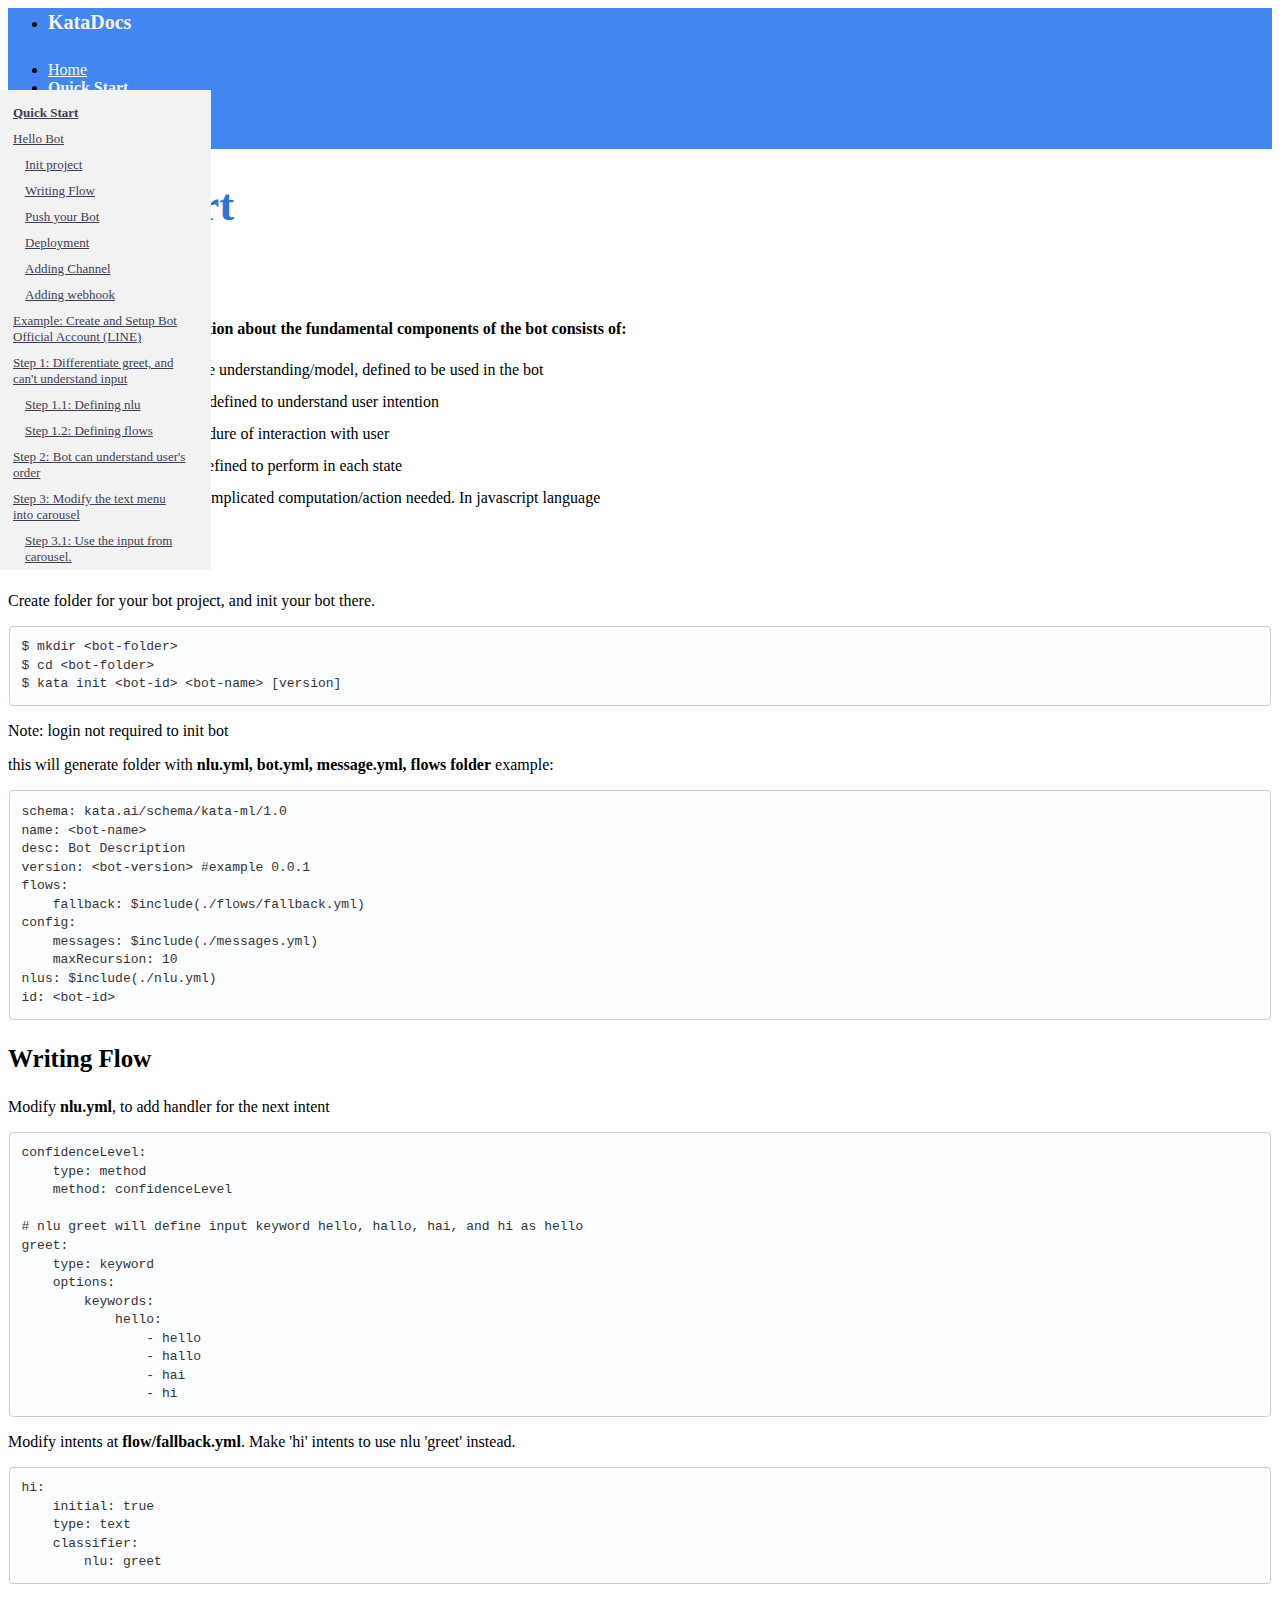
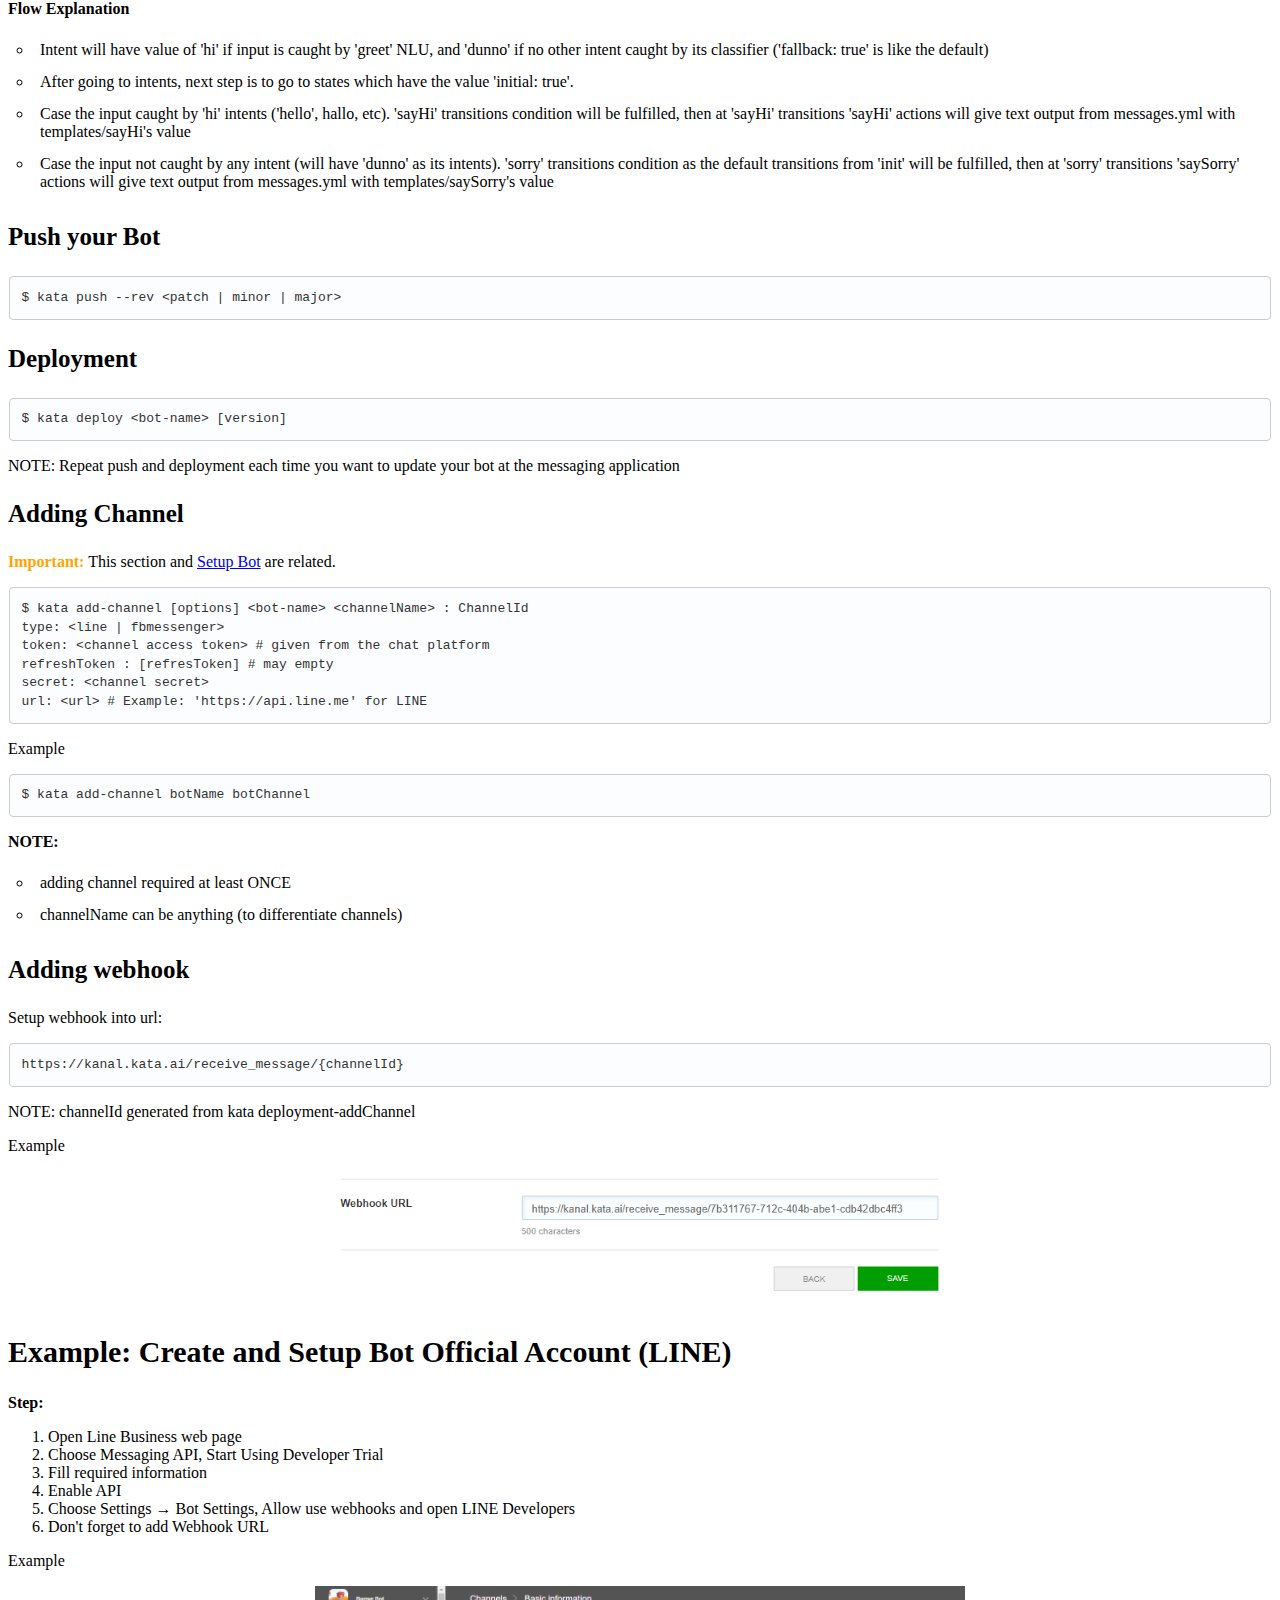
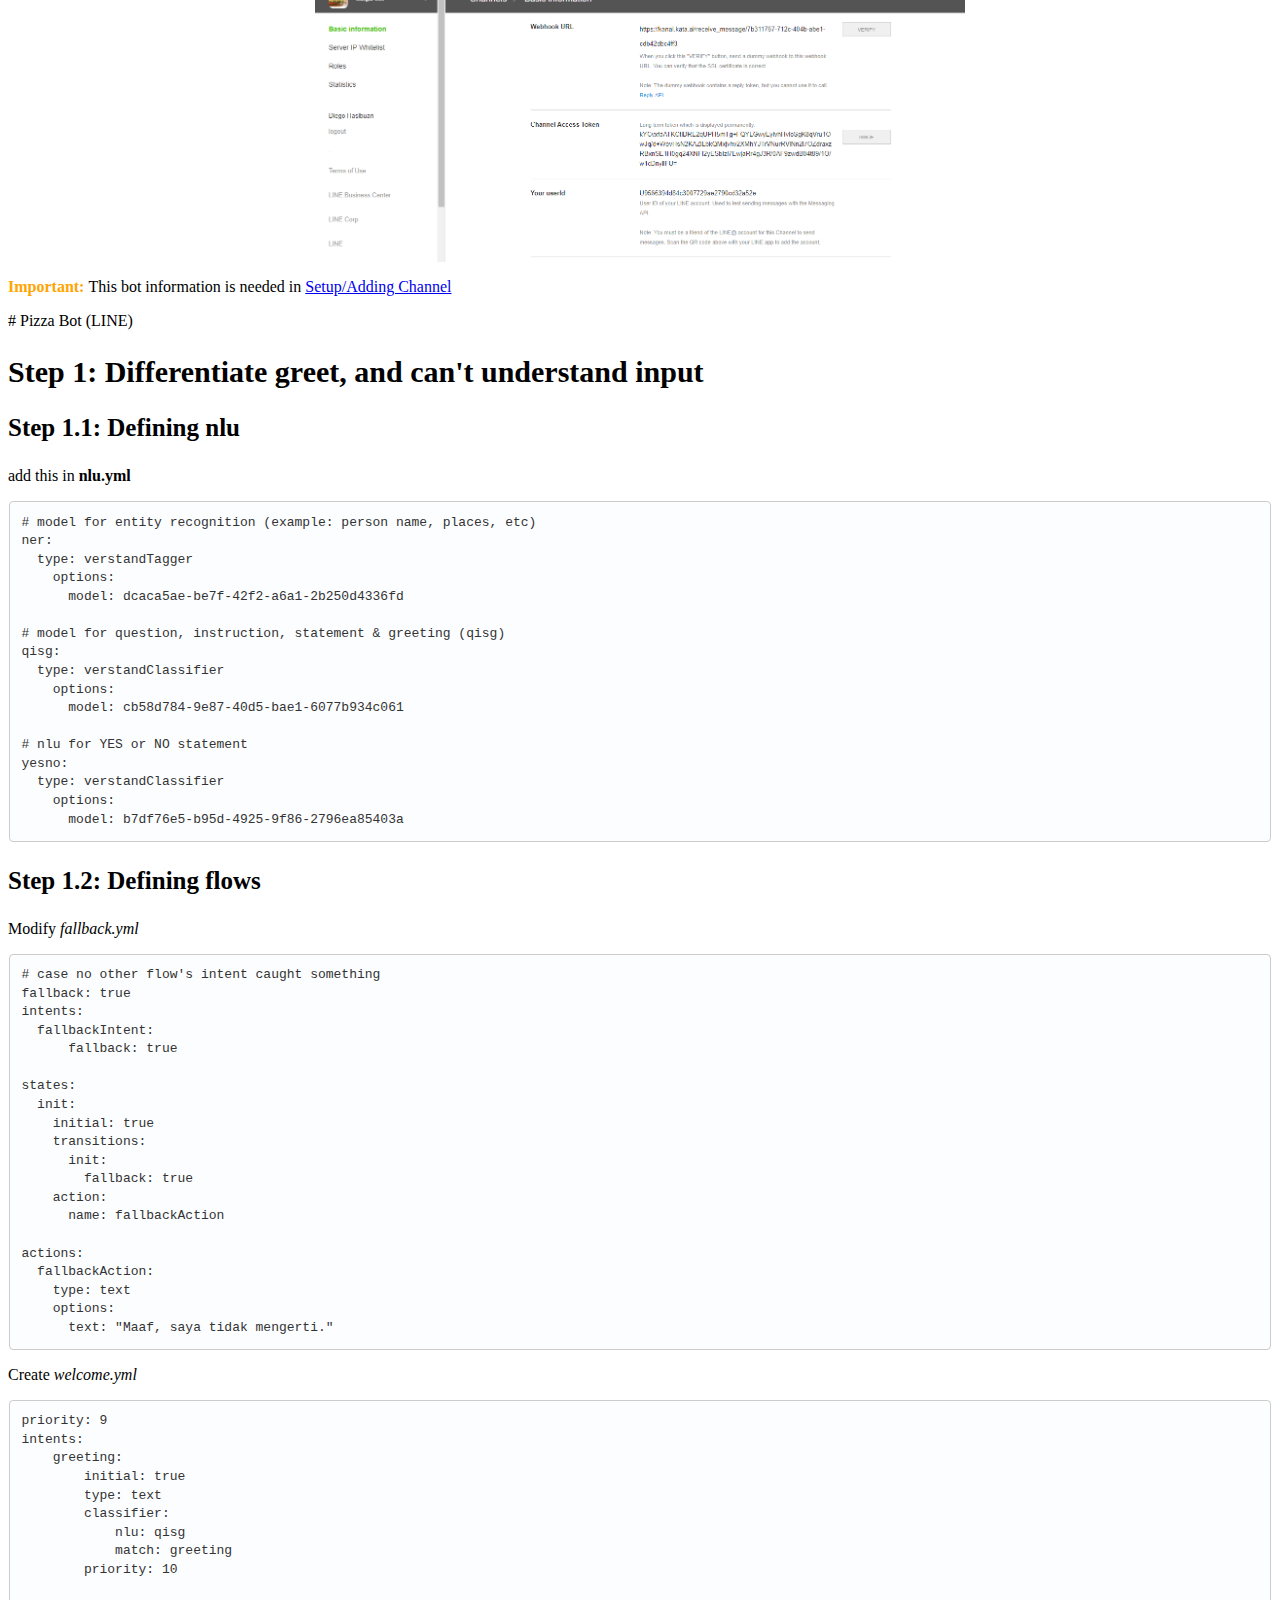
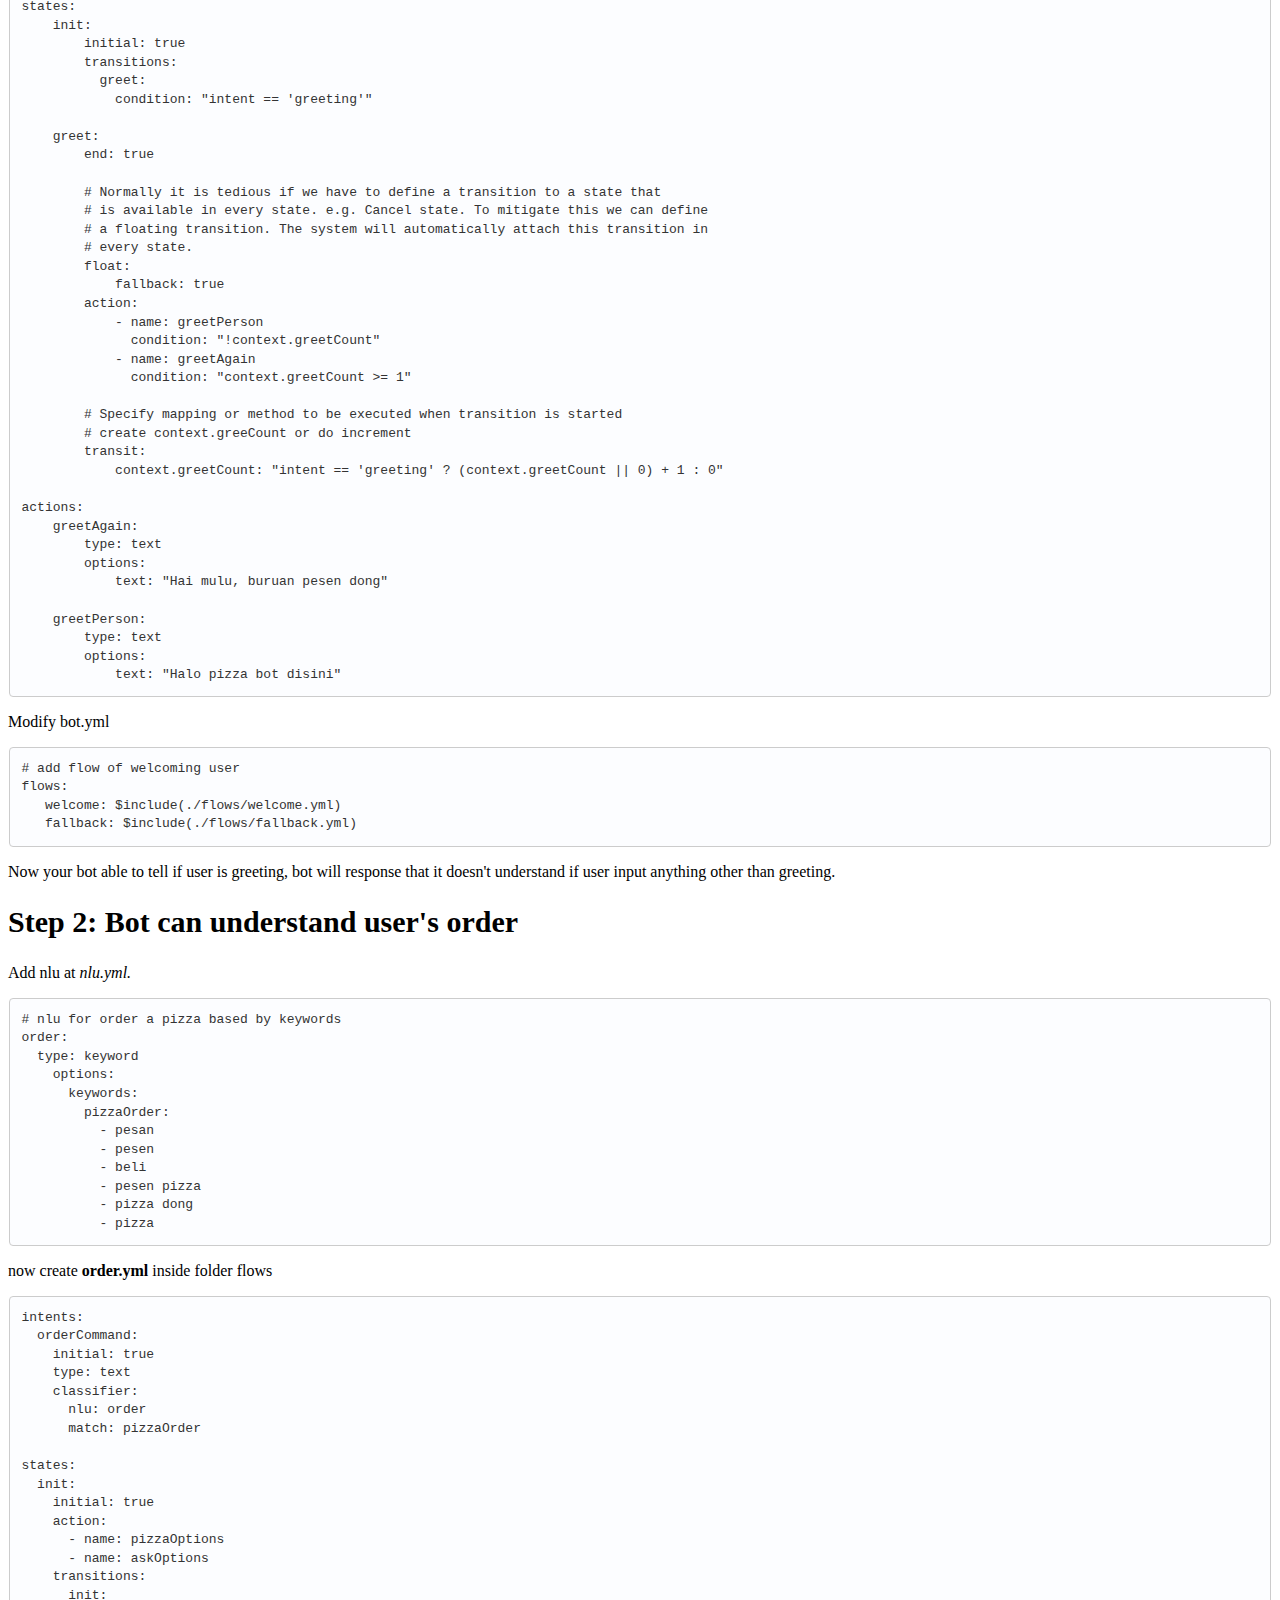
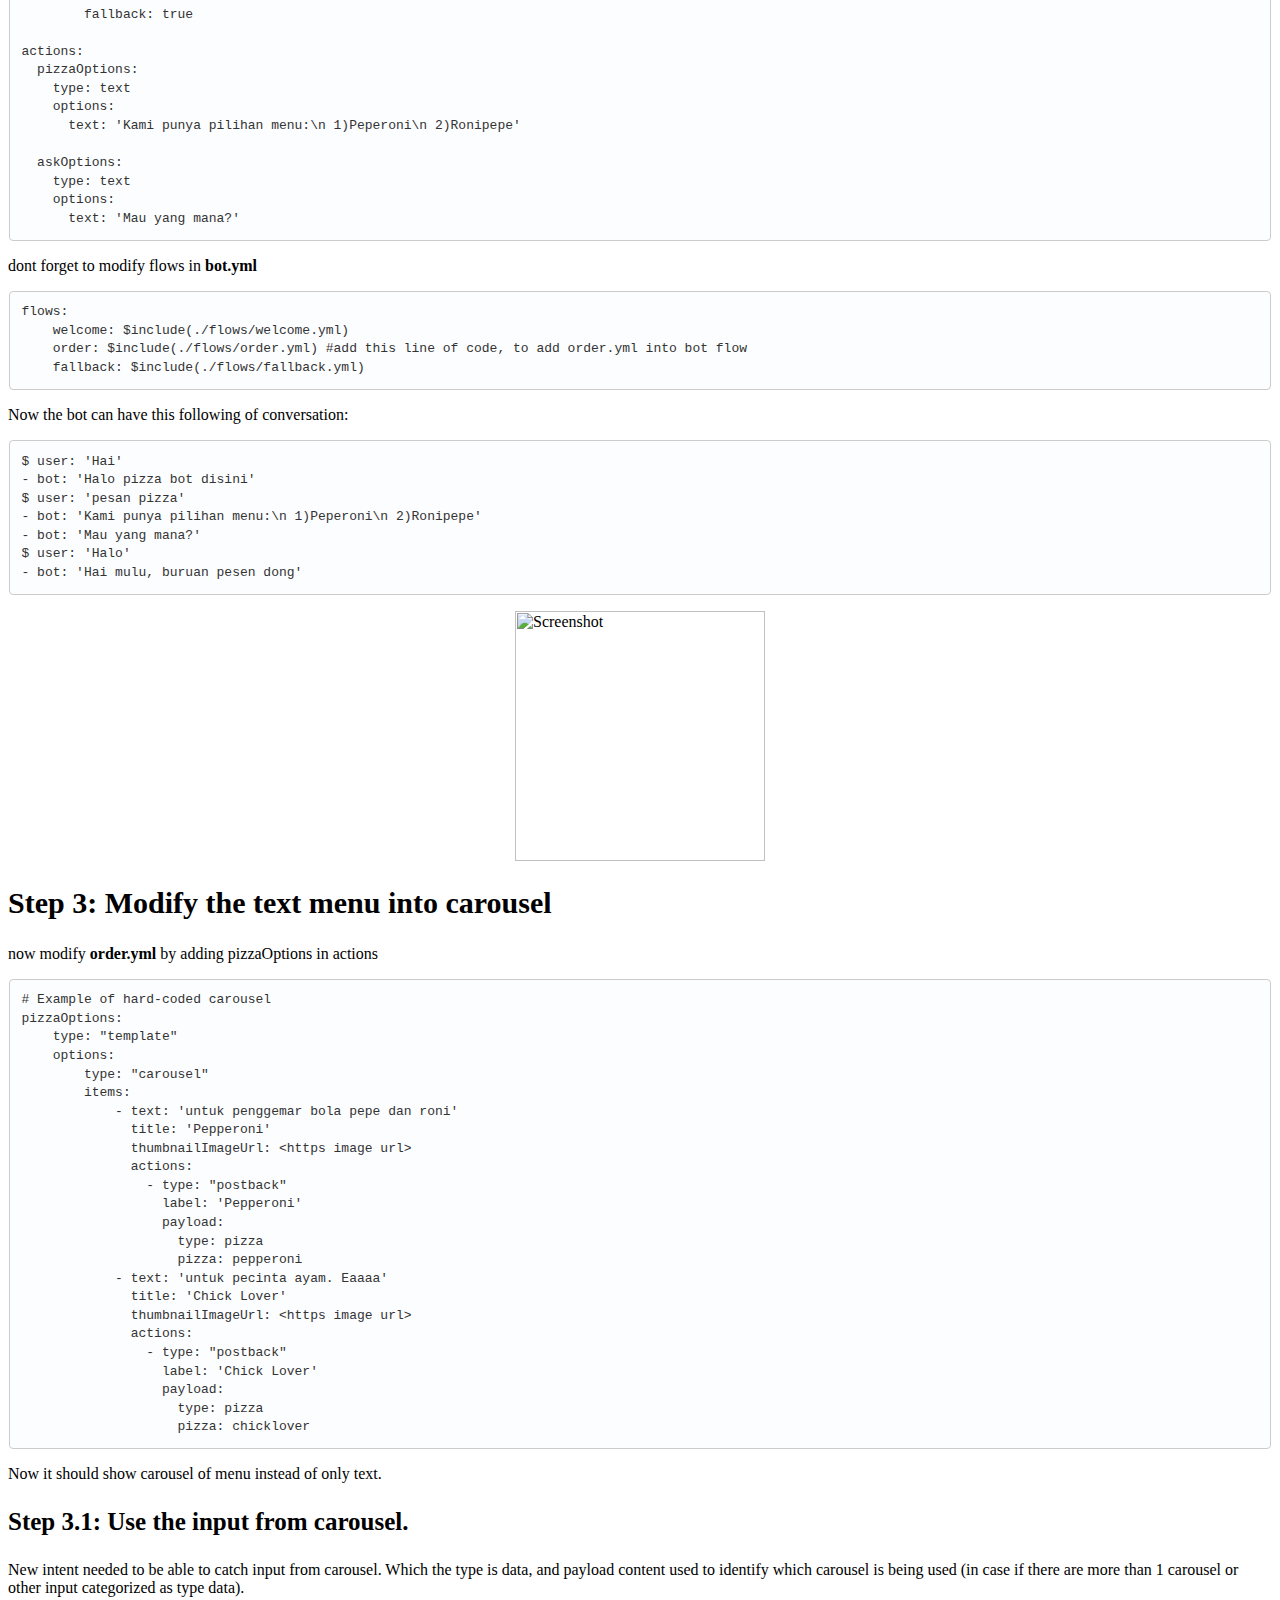
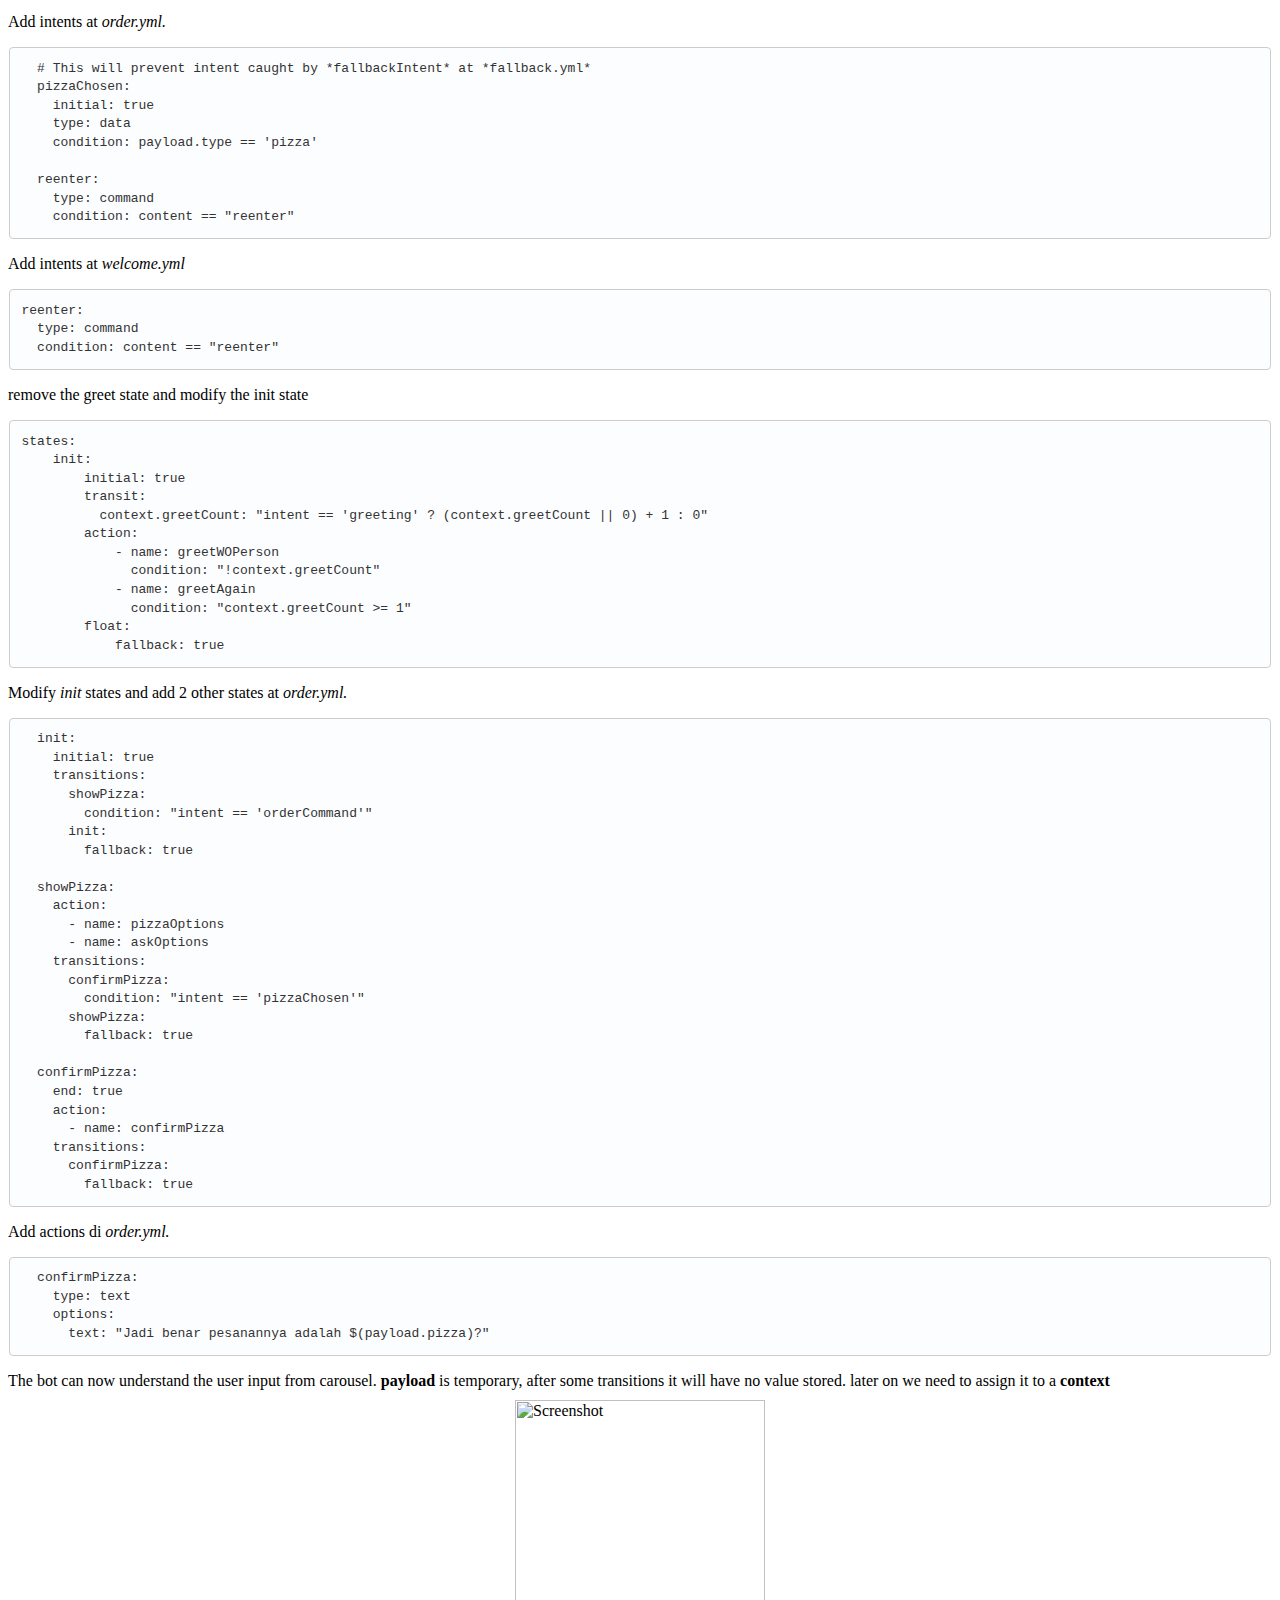
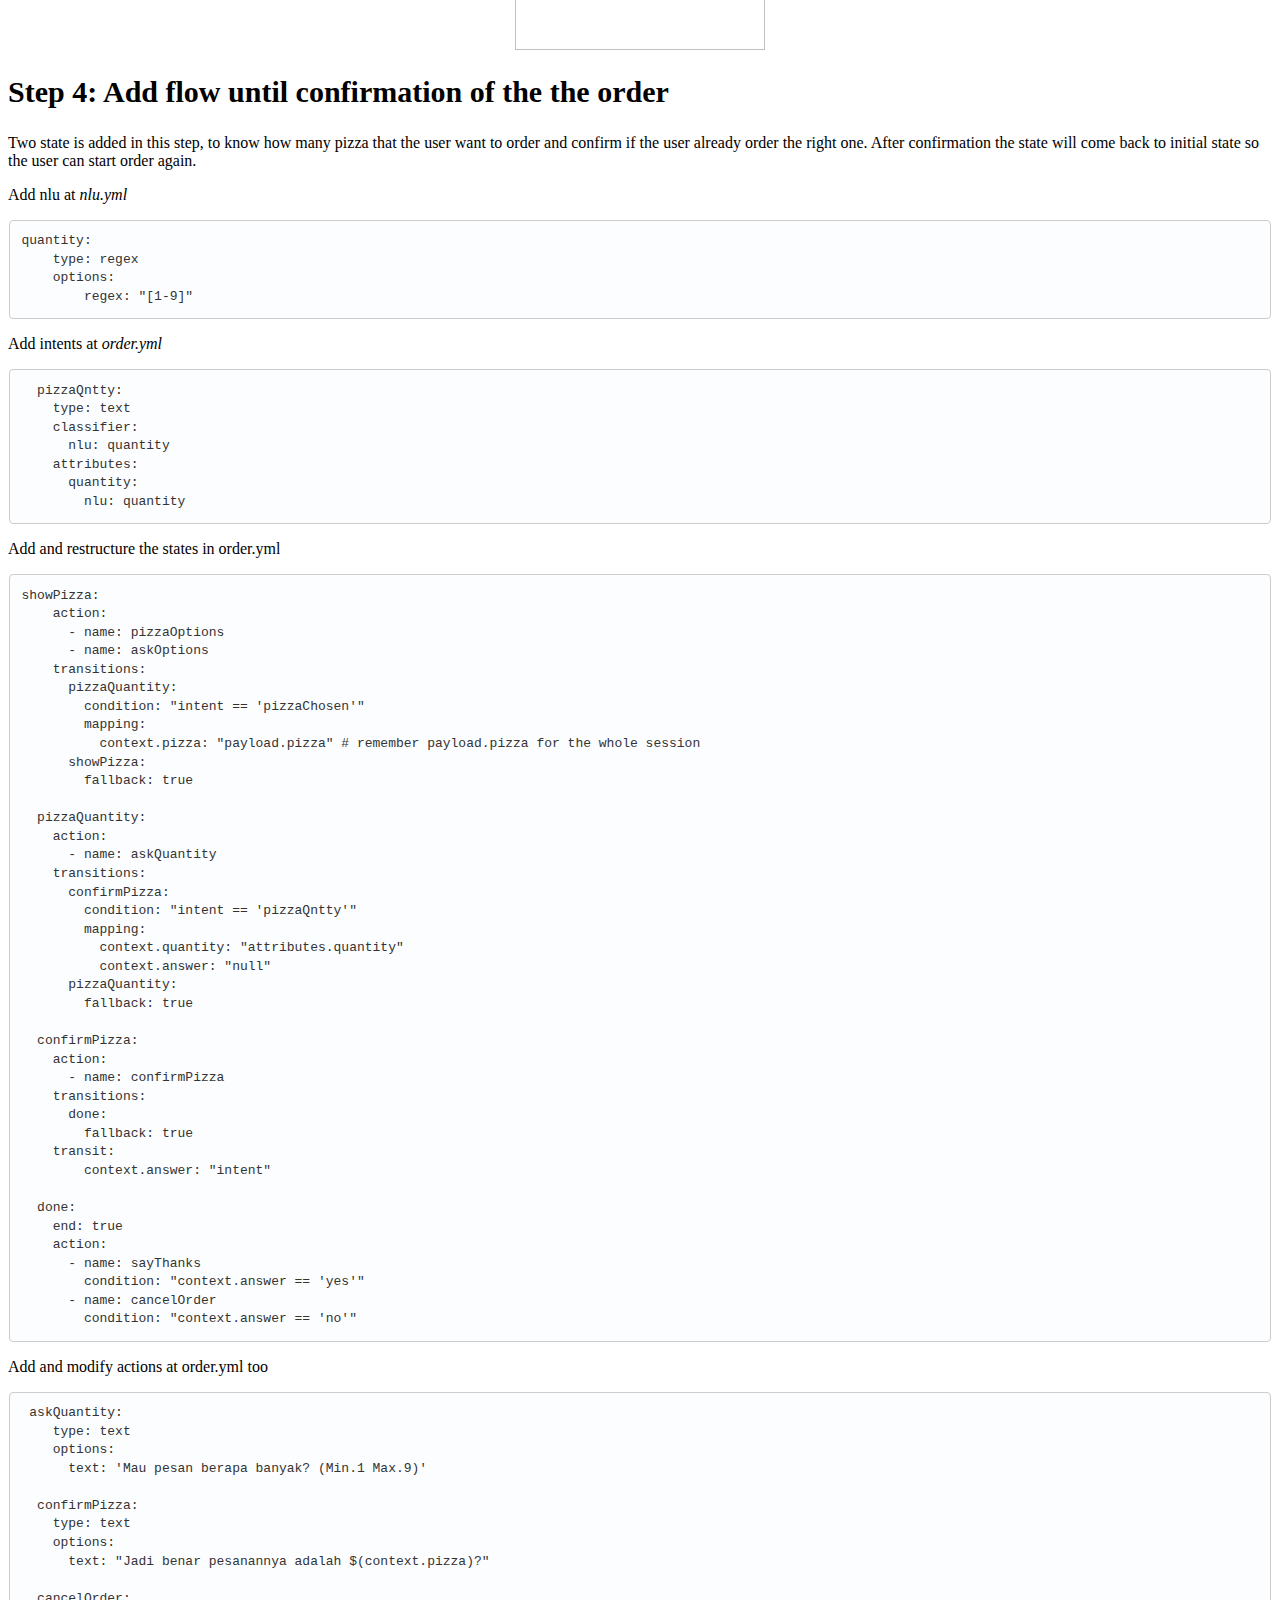
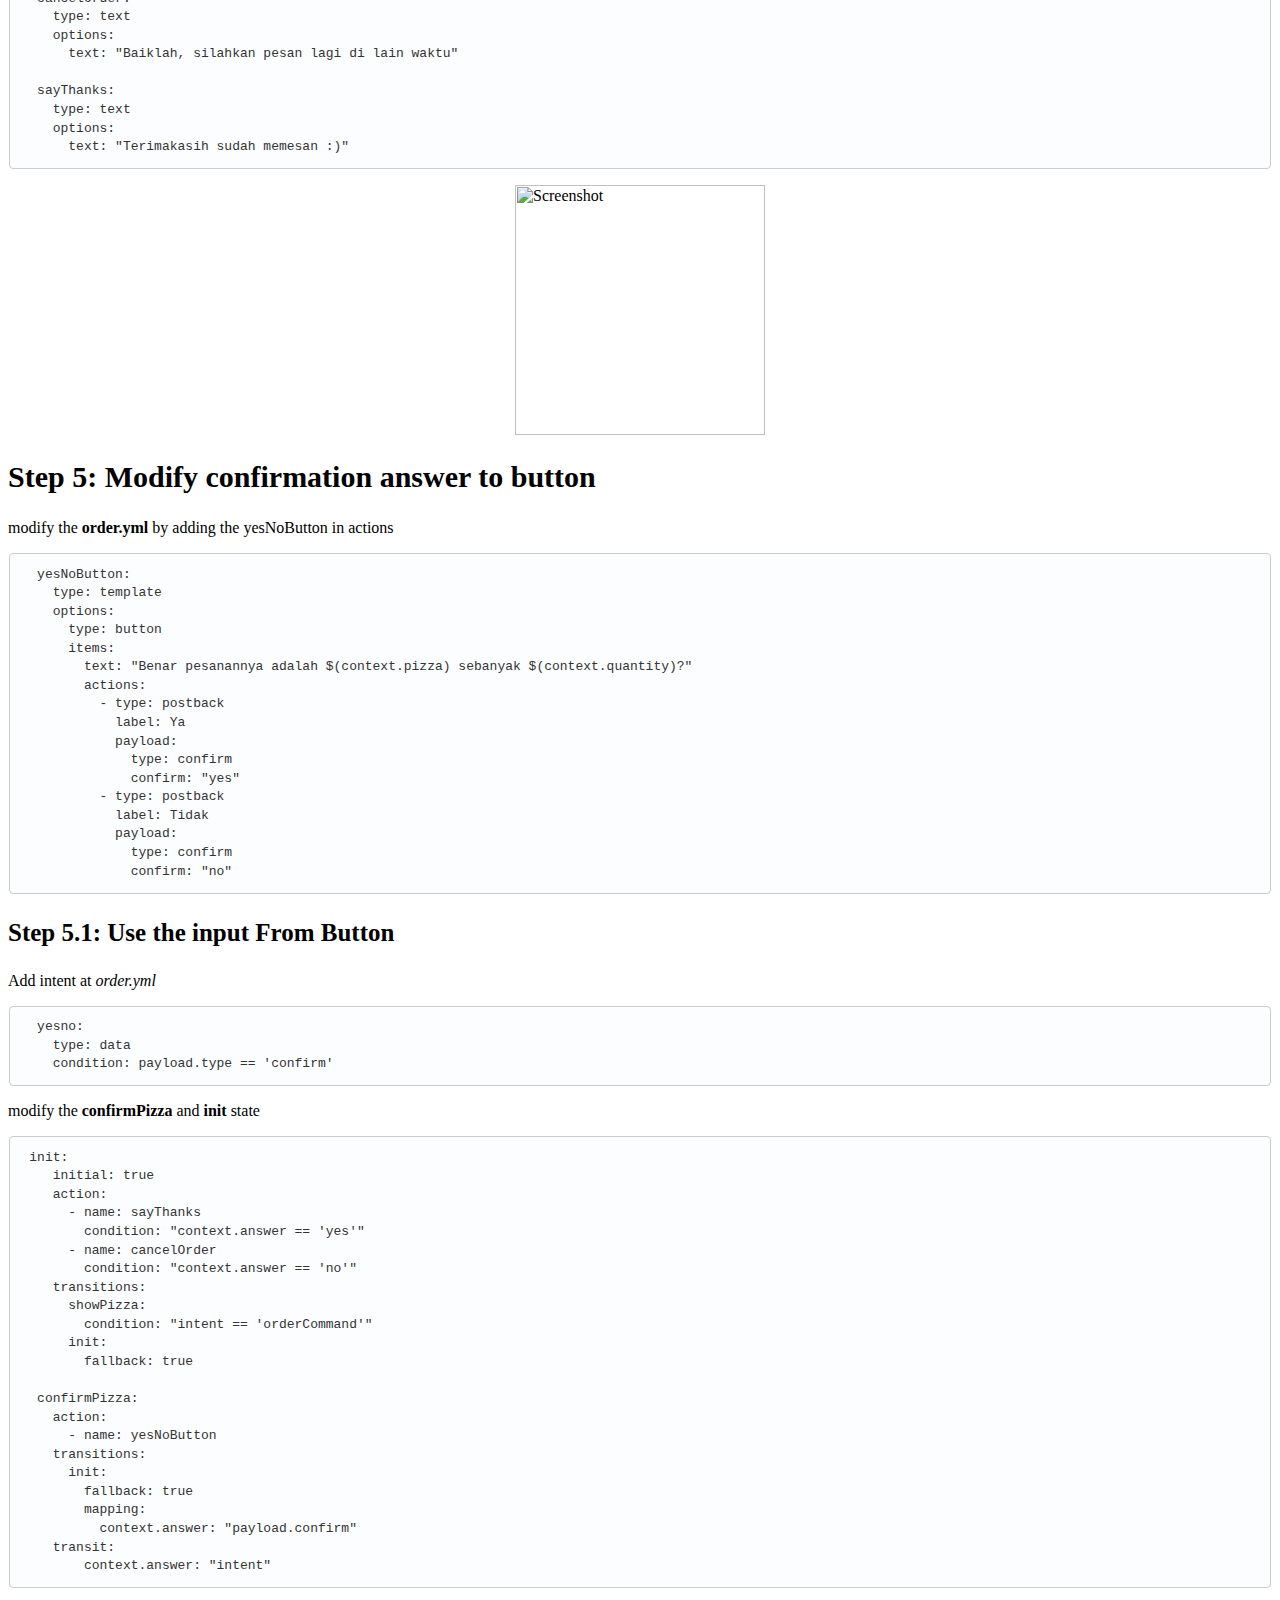
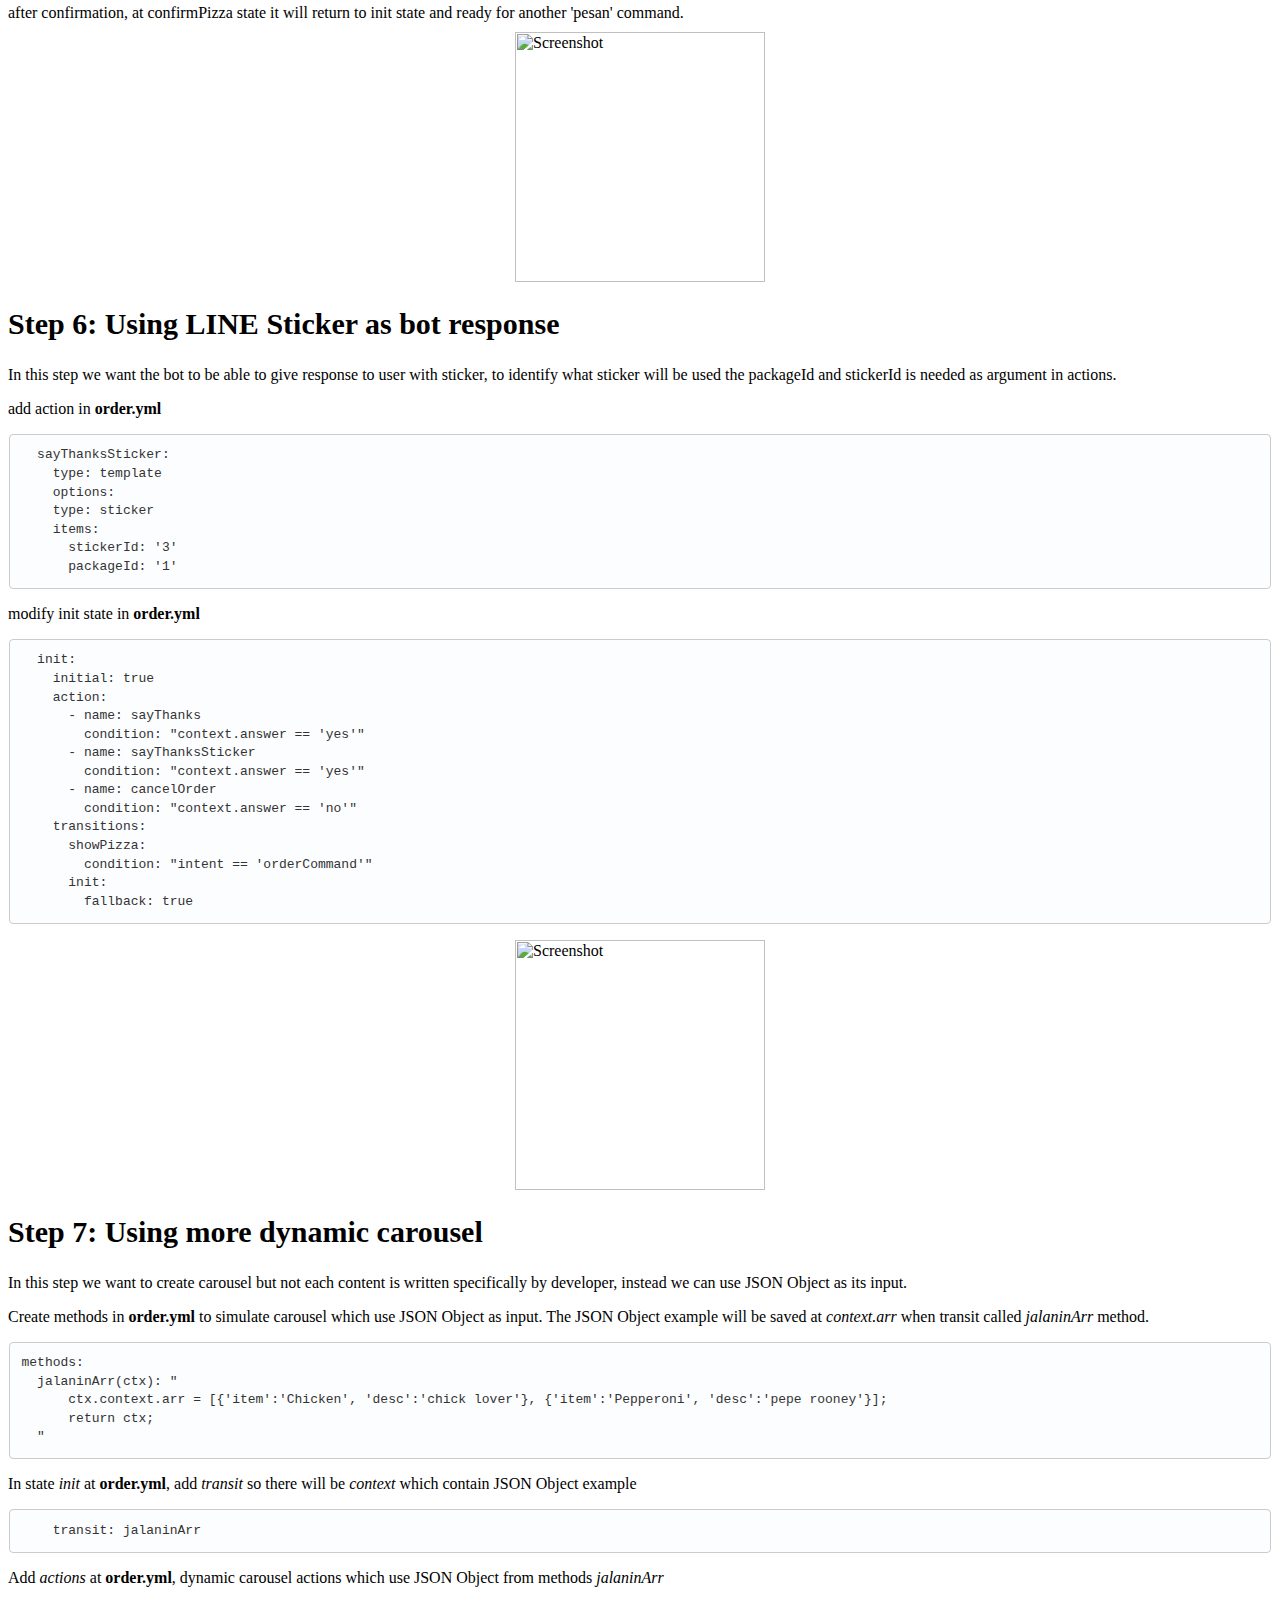
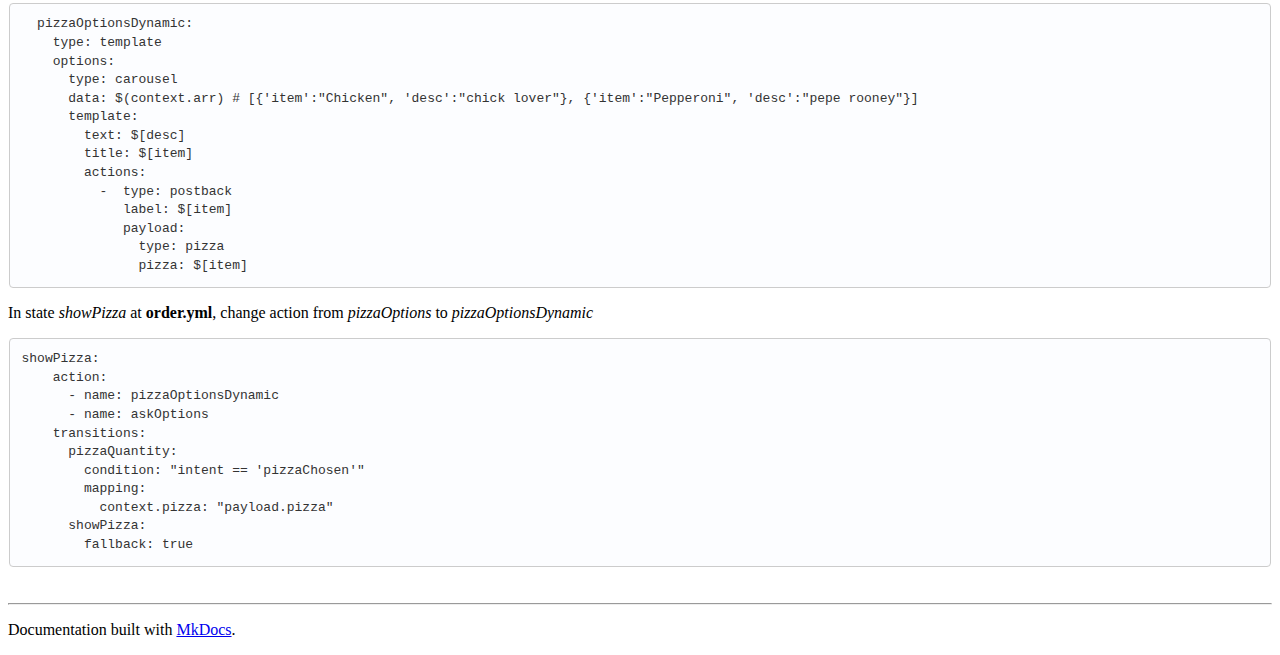
==== commit ea772e43: "Deployed 8c537ab with MkDocs version: 0.16.3" ====
--- a/quickstart/index.html
+++ b/quickstart/index.html
@@ -90,9 +90,6 @@
         
             <li class="second-level"><a href="#example-create-and-setup-bot-official-account-line">Example: Create and Setup Bot Official Account (LINE)</a></li>
             
-        
-    
-        <li class="first-level "><a href="#pizza-bot-line">Pizza Bot (LINE)</a></li>
         
             <li class="second-level"><a href="#step-1-differentiate-greet-and-cant-understand-input">Step 1: Differentiate greet, and can't understand input</a></li>
             
@@ -250,8 +247,218 @@
 <p>Example</p>
 <p><img class="thumbnailImg" src="../img/7.png" alt="Image"></p>
 <p><span>Important: </span>This bot information is needed in <a href="#adding-channel">Setup/Adding Channel</a></p>
-<h1 id="pizza-bot-line">Pizza Bot (LINE)</h1>
-<p>Before continue into this section, please finish the <a href="#hello-bot">Hello Bot</a> section first. </p>
+<!-- # Pizza Bot (LINE)
+
+Before continue into this section, please finish the <a href="#hello-bot">Hello Bot</a> section first. 
+
+## Step 1: Differentiate greet, and can't understand input
+
+### Step 1.1: Defining nlu
+
+add this in **nlu.yml**
+
+
+wzxhzdk:9
+
+
+### Step 1.2: Defining flows
+
+Modify *fallback.yml*
+
+
+wzxhzdk:10
+
+
+Create *welcome.yml*
+
+
+wzxhzdk:11
+
+
+Modify bot.yml
+
+
+wzxhzdk:12
+
+
+Now your bot able to tell if user is greeting, bot will response that it doesn't understand if user input anything other than greeting.
+
+## Step 2: Bot can understand user's order
+
+Add nlu at *nlu.yml.*
+
+
+wzxhzdk:13
+
+
+now create **order.yml **inside folder flows
+
+
+wzxhzdk:14
+
+
+dont forget to modify flows in **bot.yml**
+
+
+wzxhzdk:15
+
+
+Now the bot can have this following of conversation:
+
+
+wzxhzdk:16
+
+
+<img src="../img/1.png" alt="Image">
+
+## Step 3: Modify the text menu into carousel
+
+now modify **order.yml** by adding pizzaOptions in actions
+
+
+wzxhzdk:17
+
+Now it should show carousel of menu instead of only text.
+
+### Step 3.1: Use the input from carousel.
+
+New intent needed to be able to catch input from carousel. Which the type is data, and payload content used to identify which carousel is being used (in case if there are more than 1 carousel or other input categorized as type data).
+
+
+Add intents at *order.yml.*
+
+
+wzxhzdk:18
+
+
+Add intents at *welcome.yml*
+
+
+wzxhzdk:19
+
+
+remove the greet state and modify the init state
+
+
+wzxhzdk:20
+
+
+Modify *init *states and add 2 other states at *order.yml.*
+
+
+wzxhzdk:21
+
+
+Add actions di *order.yml.*
+
+
+wzxhzdk:22
+
+
+The bot can now understand the user input from carousel. **payload** is temporary, after some transitions it will have no value stored. later on we need to assign it to a **context**
+<img src="../img/2.png" alt="Image">
+
+## Step 4: Add flow until confirmation of the the order
+
+Two state is added in this step, to know how many pizza that the user want to order and confirm if the user already order the right one. After confirmation the state will come back to initial state so the user can start order again.
+
+Add nlu at *nlu.yml*
+
+
+wzxhzdk:23
+
+
+Add intents at *order.yml*
+
+
+wzxhzdk:24
+
+
+Add and restructure the states in order.yml
+
+
+wzxhzdk:25
+
+
+Add and modify actions at order.yml too
+
+
+wzxhzdk:26
+
+<img src="../img/3.png" alt="Image">
+
+## Step 5: Modify confirmation answer to button
+
+modify the **order.yml** by adding the yesNoButton in actions
+
+
+wzxhzdk:27
+
+
+### Step 5.1: Use the input From Button
+
+Add intent at *order.yml*
+
+
+wzxhzdk:28
+
+
+modify the **confirmPizza** and **init** state
+
+
+wzxhzdk:29
+
+
+after confirmation, at confirmPizza state it will return to init state and ready for another 'pesan' command.
+<img src="../img/4.png" alt="Image">
+## Step 6: Using LINE Sticker as bot response
+
+In this step we want the bot to be able to give response to user with sticker, to identify what sticker will be used the packageId and stickerId is needed as argument in actions.
+
+add action in **order.yml**
+
+
+wzxhzdk:30
+
+
+modify init state in **order.yml**
+
+
+wzxhzdk:31
+
+
+<img src="../img/5.png" alt="Image">
+## Step 7: Using more dynamic carousel
+
+In this step we want to create carousel but not each content is written specifically by developer, instead we can use JSON Object as its input.
+
+Create methods in **order.yml** to simulate carousel which use JSON Object as input. The JSON Object example will be saved at *context.arr* when transit called *jalaninArr* method.
+
+
+wzxhzdk:32
+
+
+In state *init* at **order.yml**, add *transit *so there will be *context* which contain JSON Object example
+
+
+wzxhzdk:33
+
+
+Add *actions *at **order.yml**, dynamic carousel actions which use JSON Object from methods *jalaninArr*
+
+
+wzxhzdk:34
+
+
+In state *showPizza *at **order.yml**, change action from *pizzaOptions *to *pizzaOptionsDynamic*
+
+
+wzxhzdk:35
+
+
+ -->
+
+<p># Pizza Bot (LINE)</p>
 <h2 id="step-1-differentiate-greet-and-cant-understand-input">Step 1: Differentiate greet, and can't understand input</h2>
 <h3 id="step-11-defining-nlu">Step 1.1: Defining nlu</h3>
 <p>add this in <strong>nlu.yml</strong></p>
@@ -420,7 +627,7 @@
 - bot: 'Hai mulu, buruan pesen dong'
 </code></pre>
 
-<p><img src="../img/1.png" alt="Image"></p>
+<p><img alt="Screenshot" src="../../../img/1.png" /></p>
 <h2 id="step-3-modify-the-text-menu-into-carousel">Step 3: Modify the text menu into carousel</h2>
 <p>now modify <strong>order.yml</strong> by adding pizzaOptions in actions</p>
 <pre><code># Example of hard-coded carousel
@@ -521,7 +728,7 @@
 </code></pre>
 
 <p>The bot can now understand the user input from carousel. <strong>payload</strong> is temporary, after some transitions it will have no value stored. later on we need to assign it to a <strong>context</strong>
-<img src="../img/2.png" alt="Image"></p>
+<img alt="Screenshot" src="../../img/2.png" /></p>
 <h2 id="step-4-add-flow-until-confirmation-of-the-the-order">Step 4: Add flow until confirmation of the the order</h2>
 <p>Two state is added in this step, to know how many pizza that the user want to order and confirm if the user already order the right one. After confirmation the state will come back to initial state so the user can start order again.</p>
 <p>Add nlu at <em>nlu.yml</em></p>
@@ -606,7 +813,7 @@
       text: &quot;Terimakasih sudah memesan :)&quot;
 </code></pre>
 
-<p><img src="../img/3.png" alt="Image"></p>
+<p><img alt="Screenshot" src="../../img/3.png" /></p>
 <h2 id="step-5-modify-confirmation-answer-to-button">Step 5: Modify confirmation answer to button</h2>
 <p>modify the <strong>order.yml</strong> by adding the yesNoButton in actions</p>
 <pre><code>  yesNoButton:
@@ -662,7 +869,7 @@
 </code></pre>
 
 <p>after confirmation, at confirmPizza state it will return to init state and ready for another 'pesan' command.
-<img src="../img/4.png" alt="Image"></p>
+<img alt="Screenshot" src="../../img/4.png" /></p>
 <h2 id="step-6-using-line-sticker-as-bot-response">Step 6: Using LINE Sticker as bot response</h2>
 <p>In this step we want the bot to be able to give response to user with sticker, to identify what sticker will be used the packageId and stickerId is needed as argument in actions.</p>
 <p>add action in <strong>order.yml</strong></p>
@@ -692,7 +899,7 @@
         fallback: true        
 </code></pre>
 
-<p><img src="../img/5.png" alt="Image"></p>
+<p><img alt="Screenshot" src="../../img/5.png" /></p>
 <h2 id="step-7-using-more-dynamic-carousel">Step 7: Using more dynamic carousel</h2>
 <p>In this step we want to create carousel but not each content is written specifically by developer, instead we can use JSON Object as its input.</p>
 <p>Create methods in <strong>order.yml</strong> to simulate carousel which use JSON Object as input. The JSON Object example will be saved at <em>context.arr</em> when transit called <em>jalaninArr</em> method.</p>
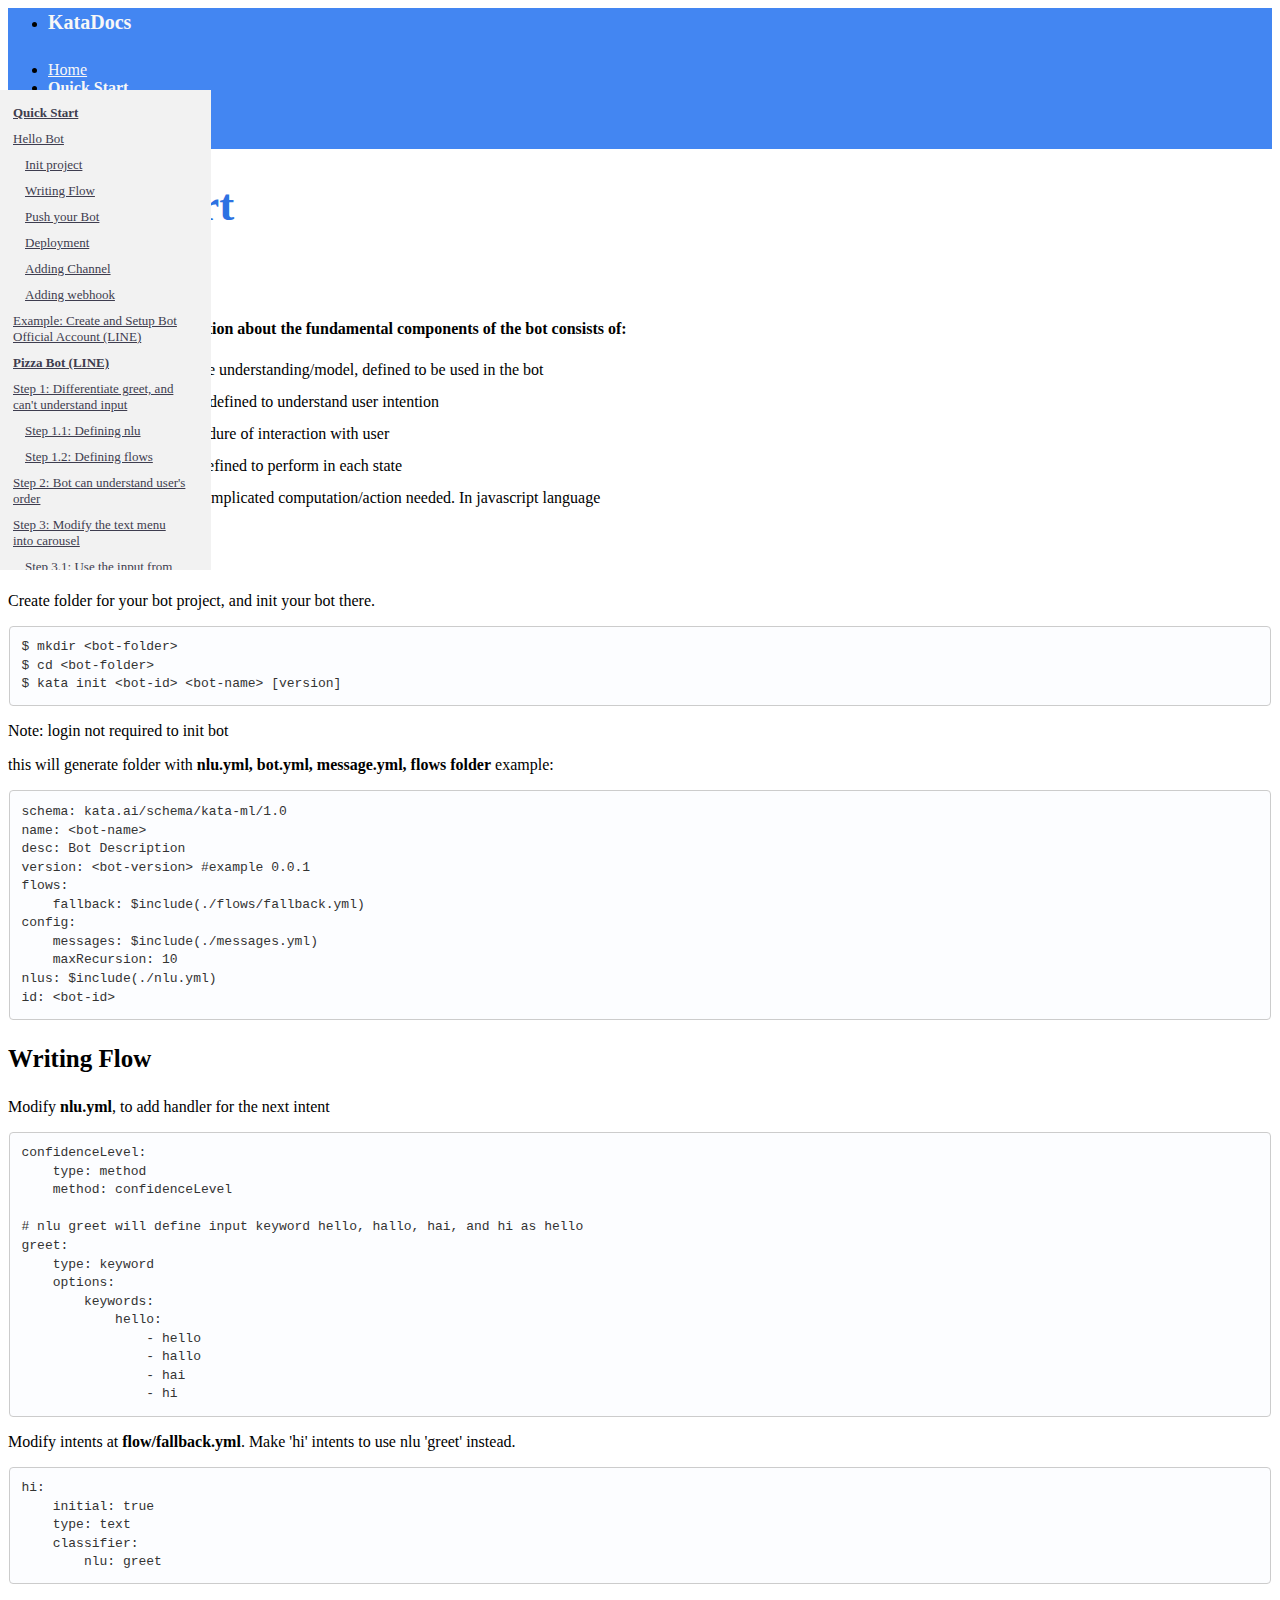
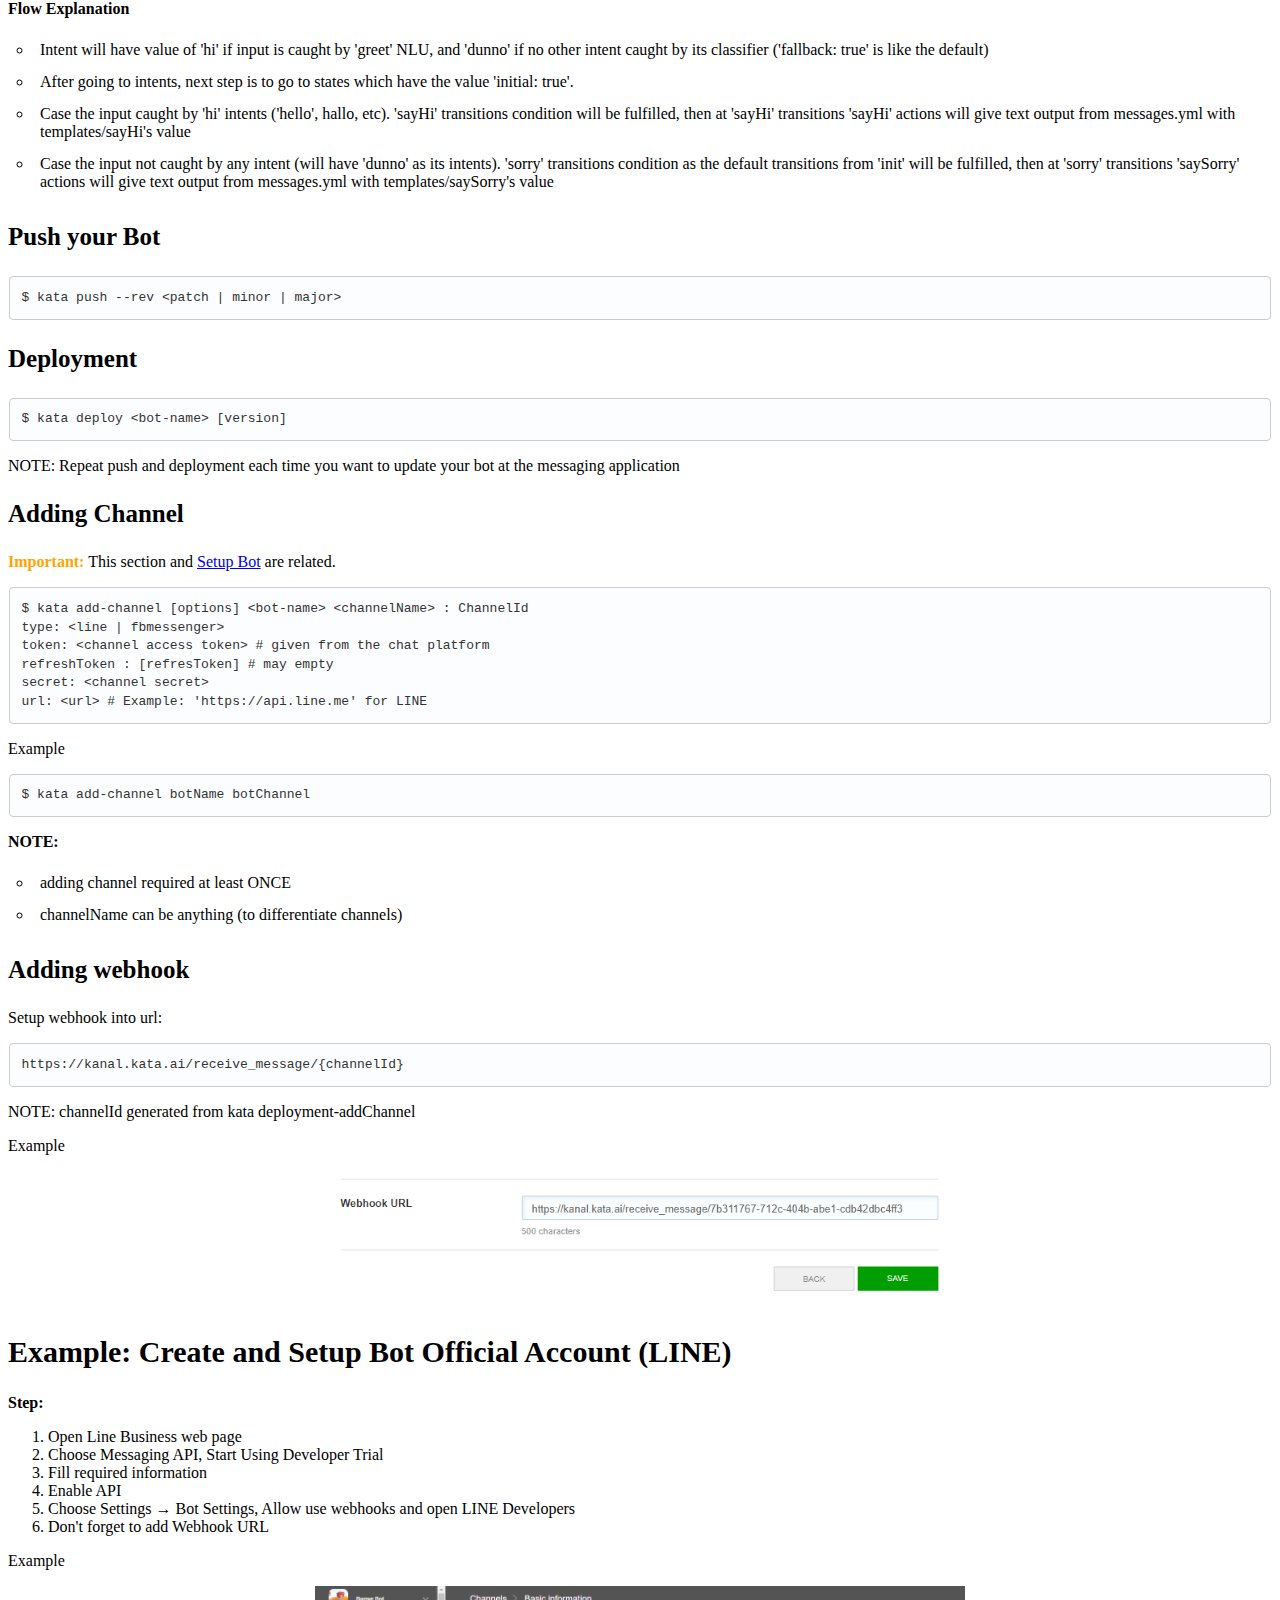
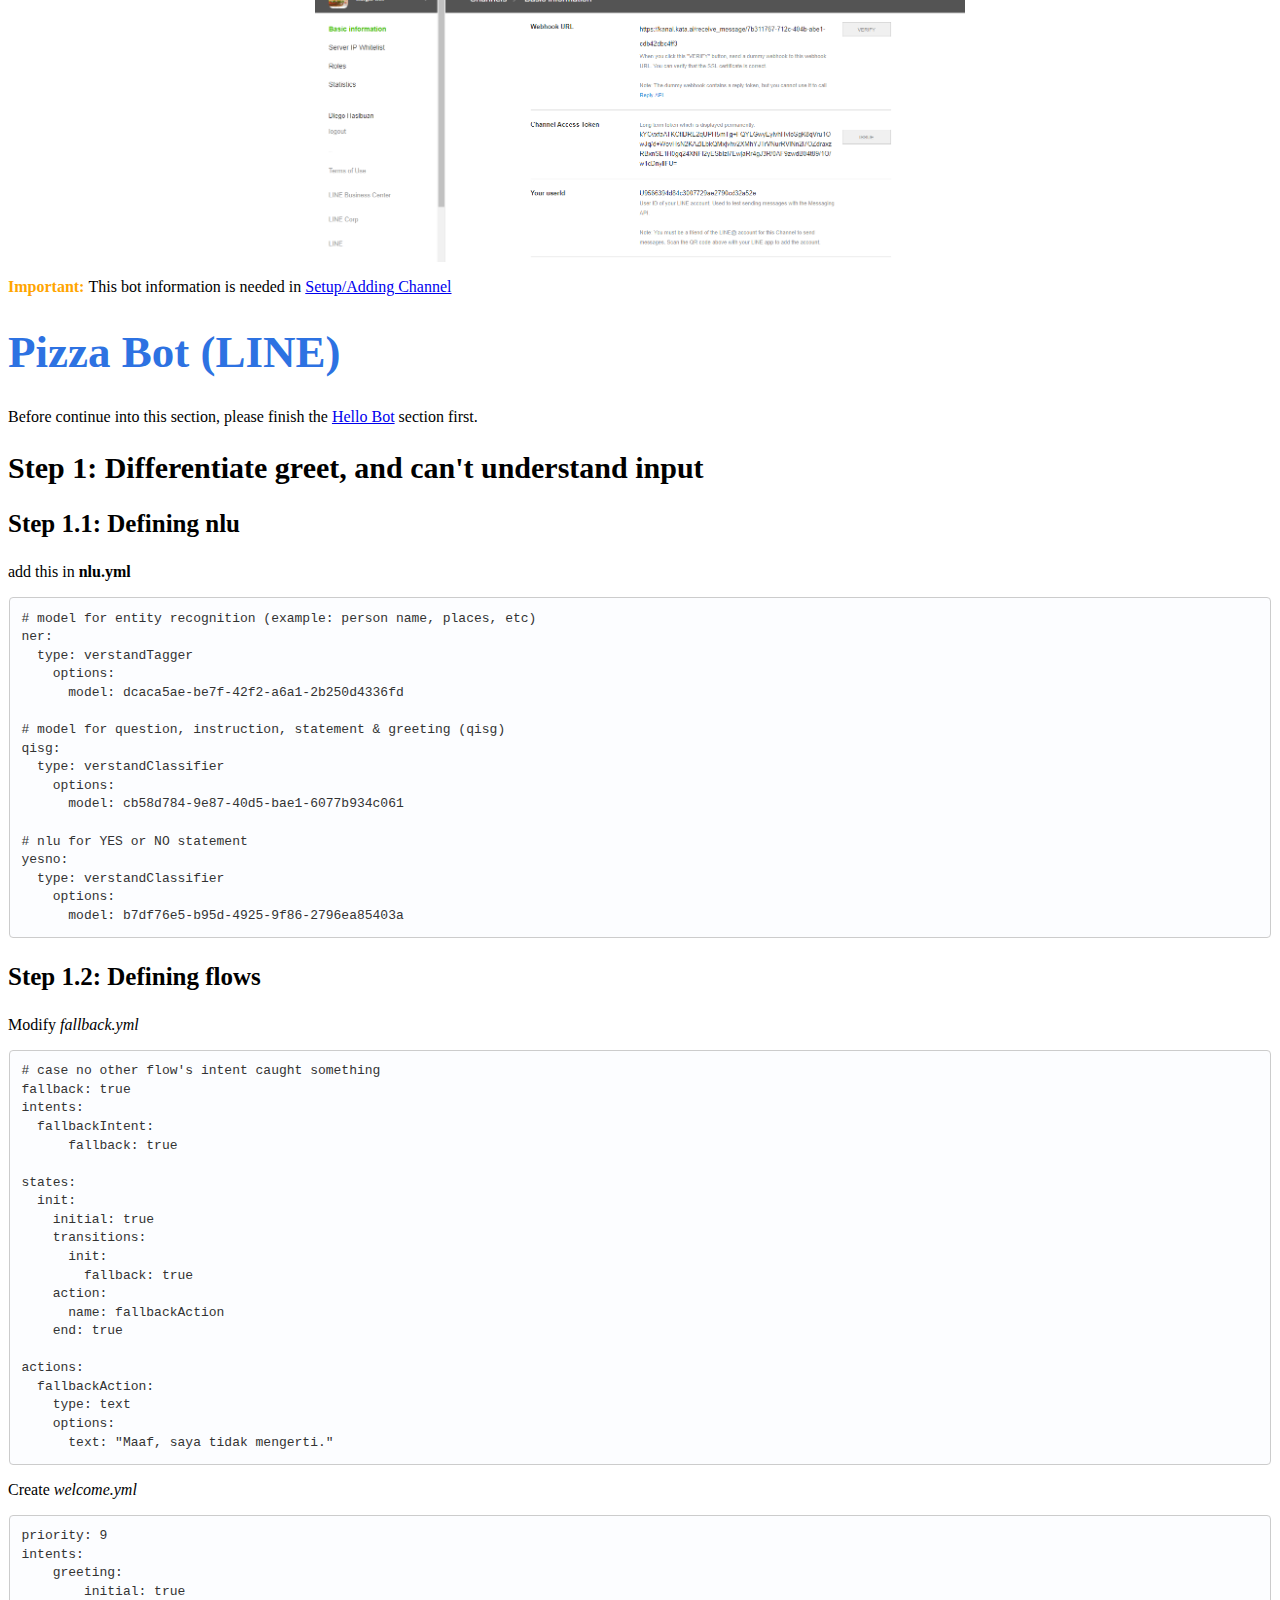
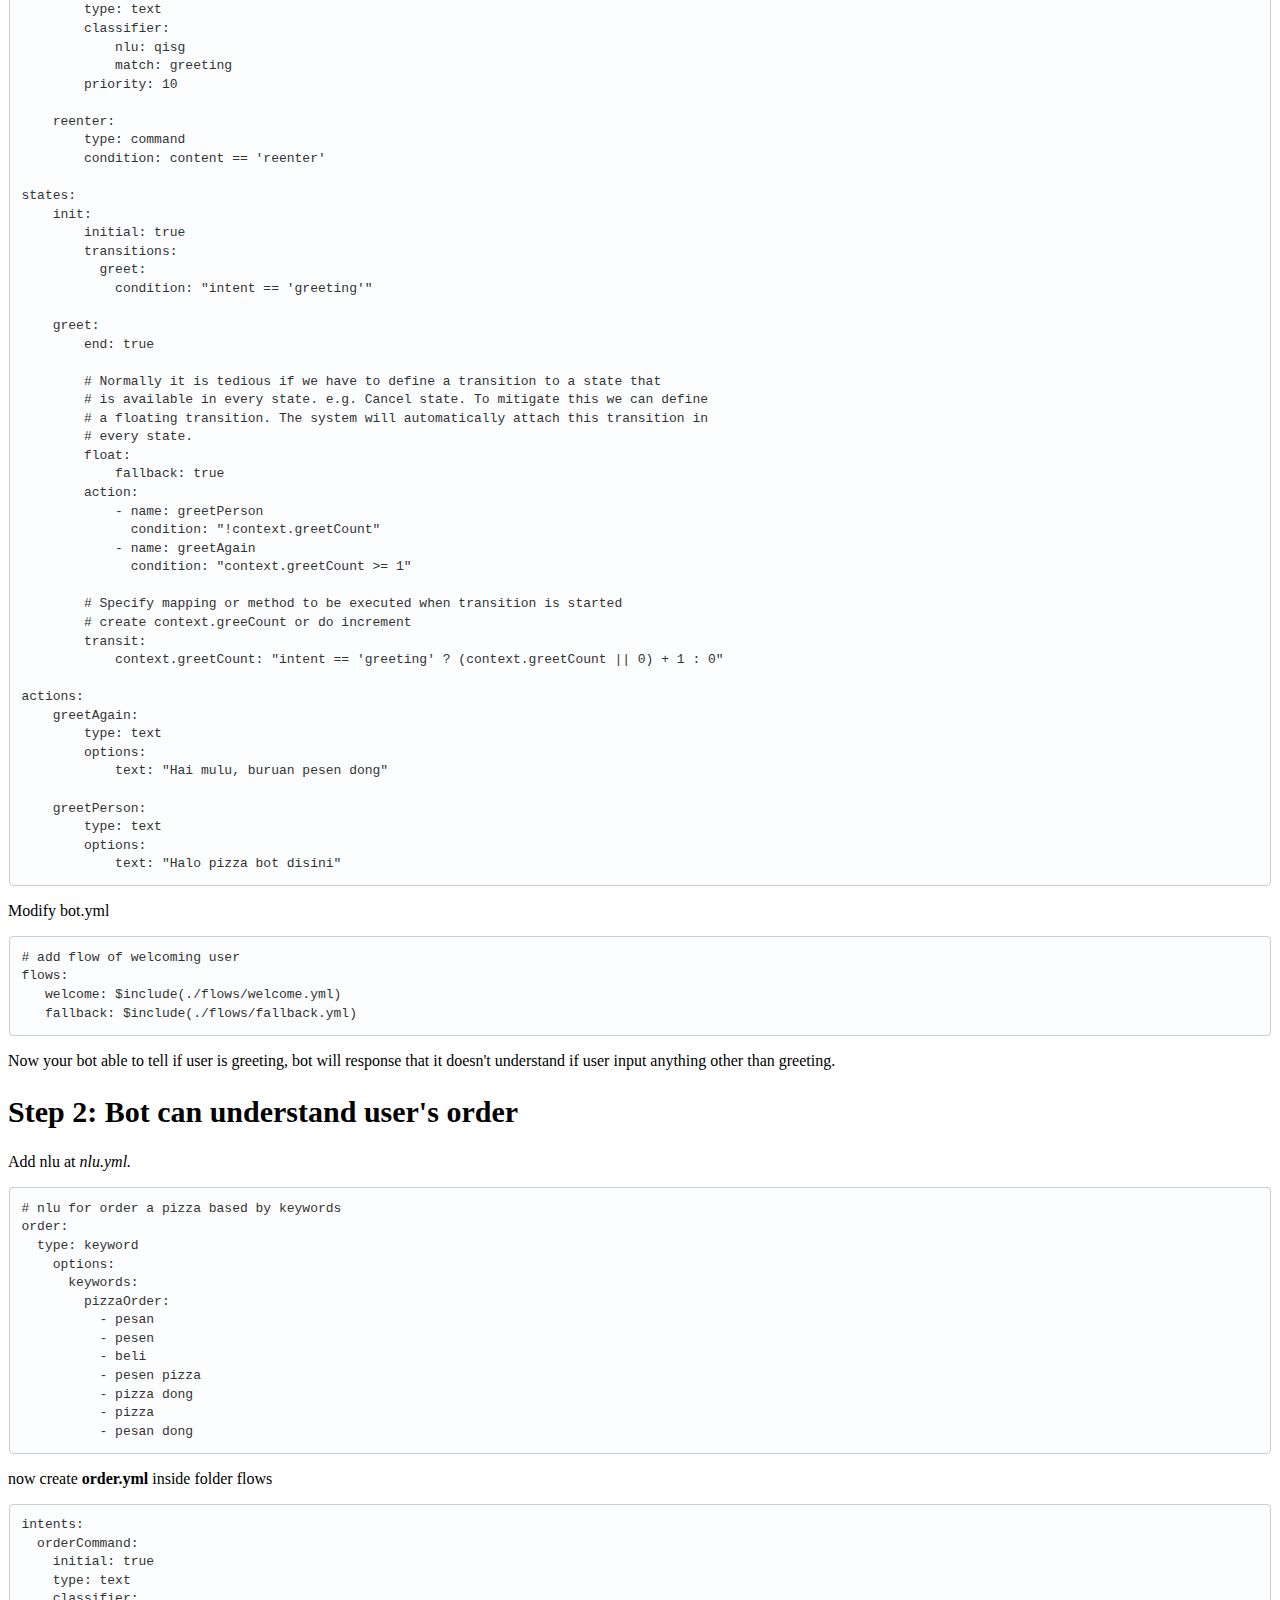
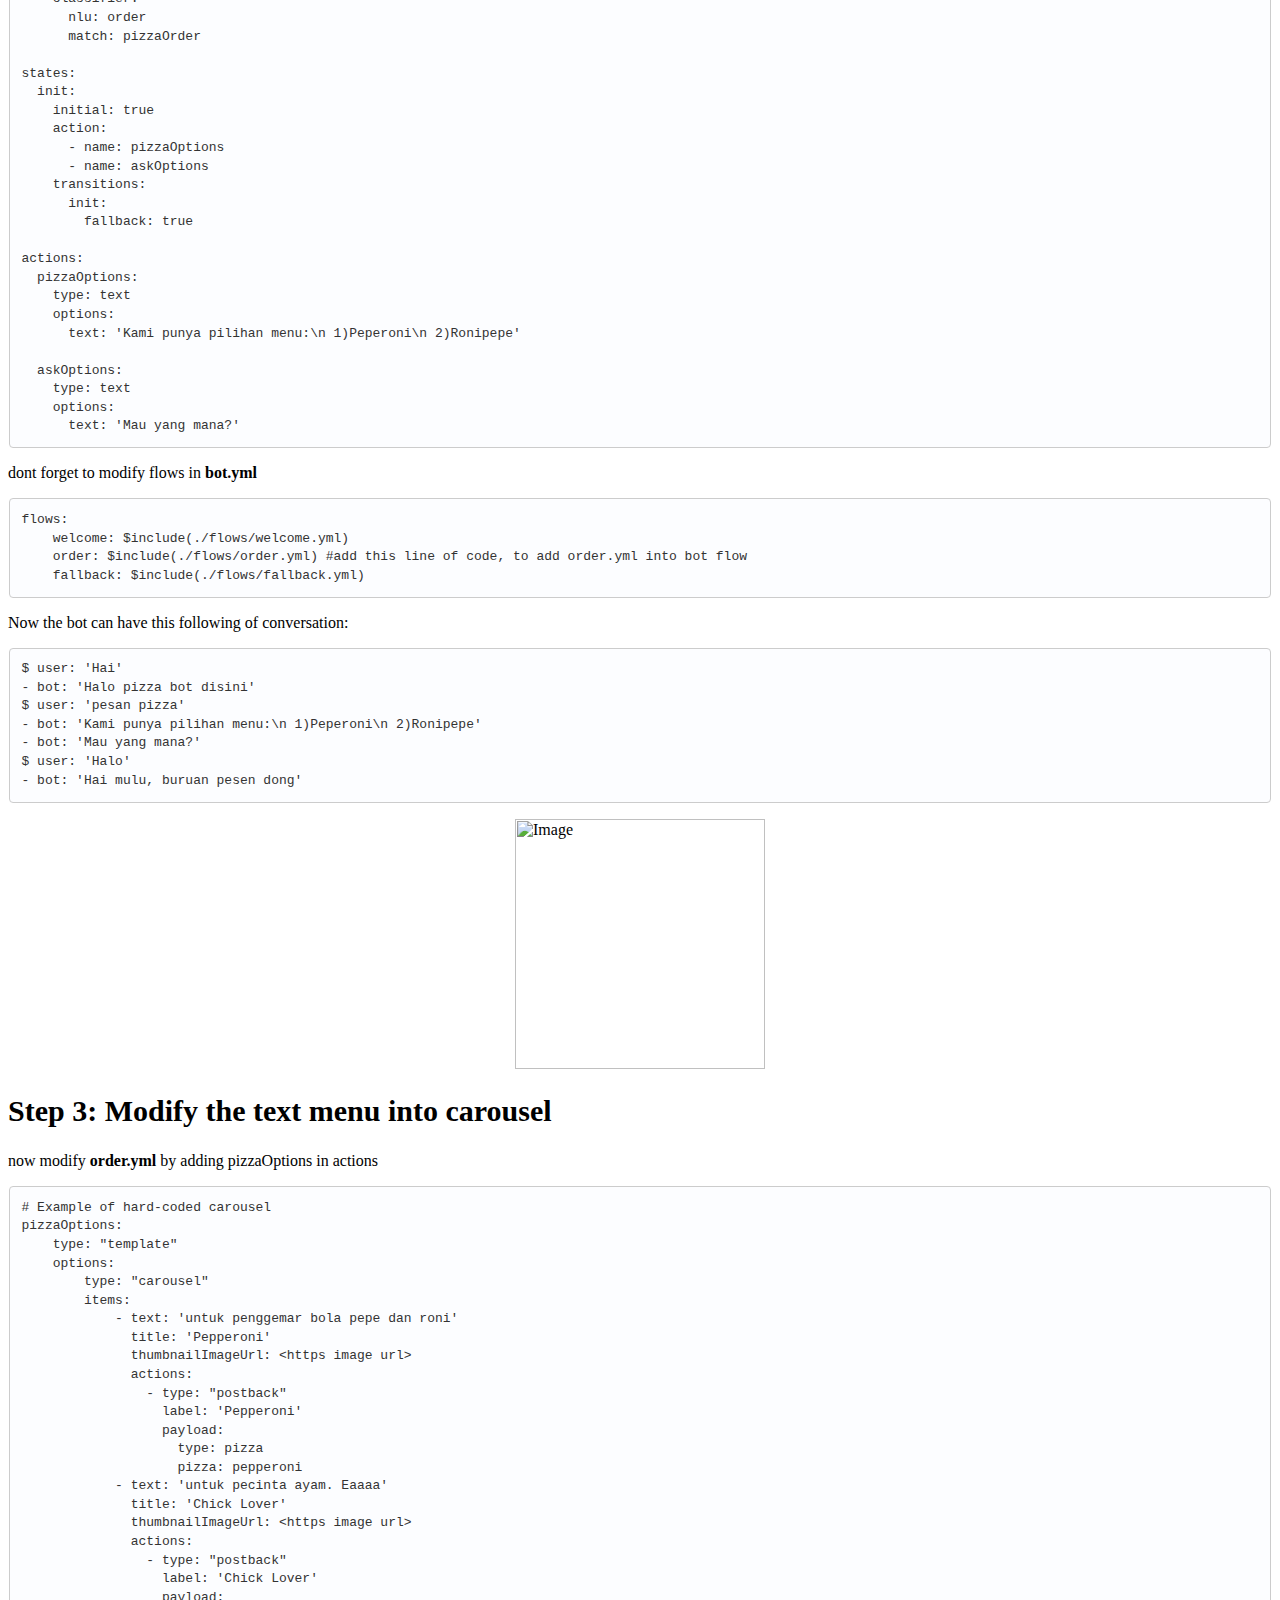
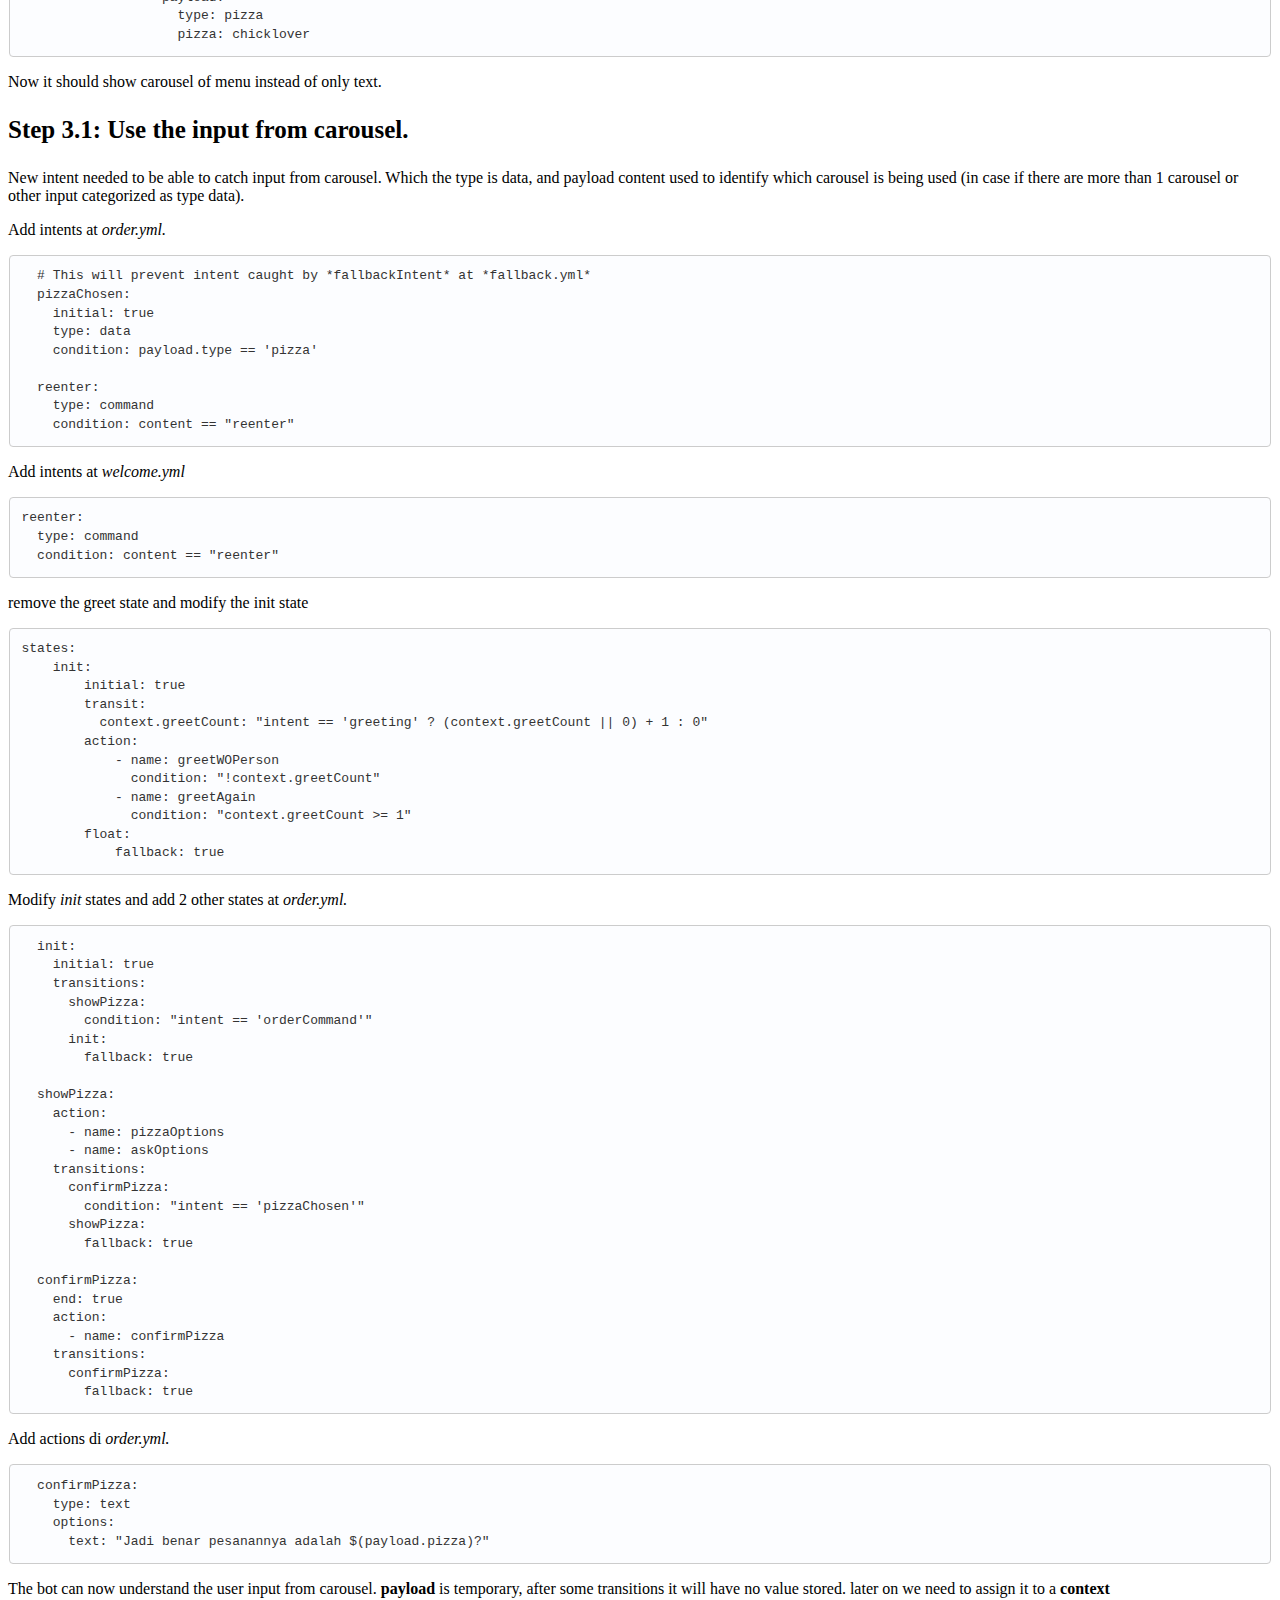
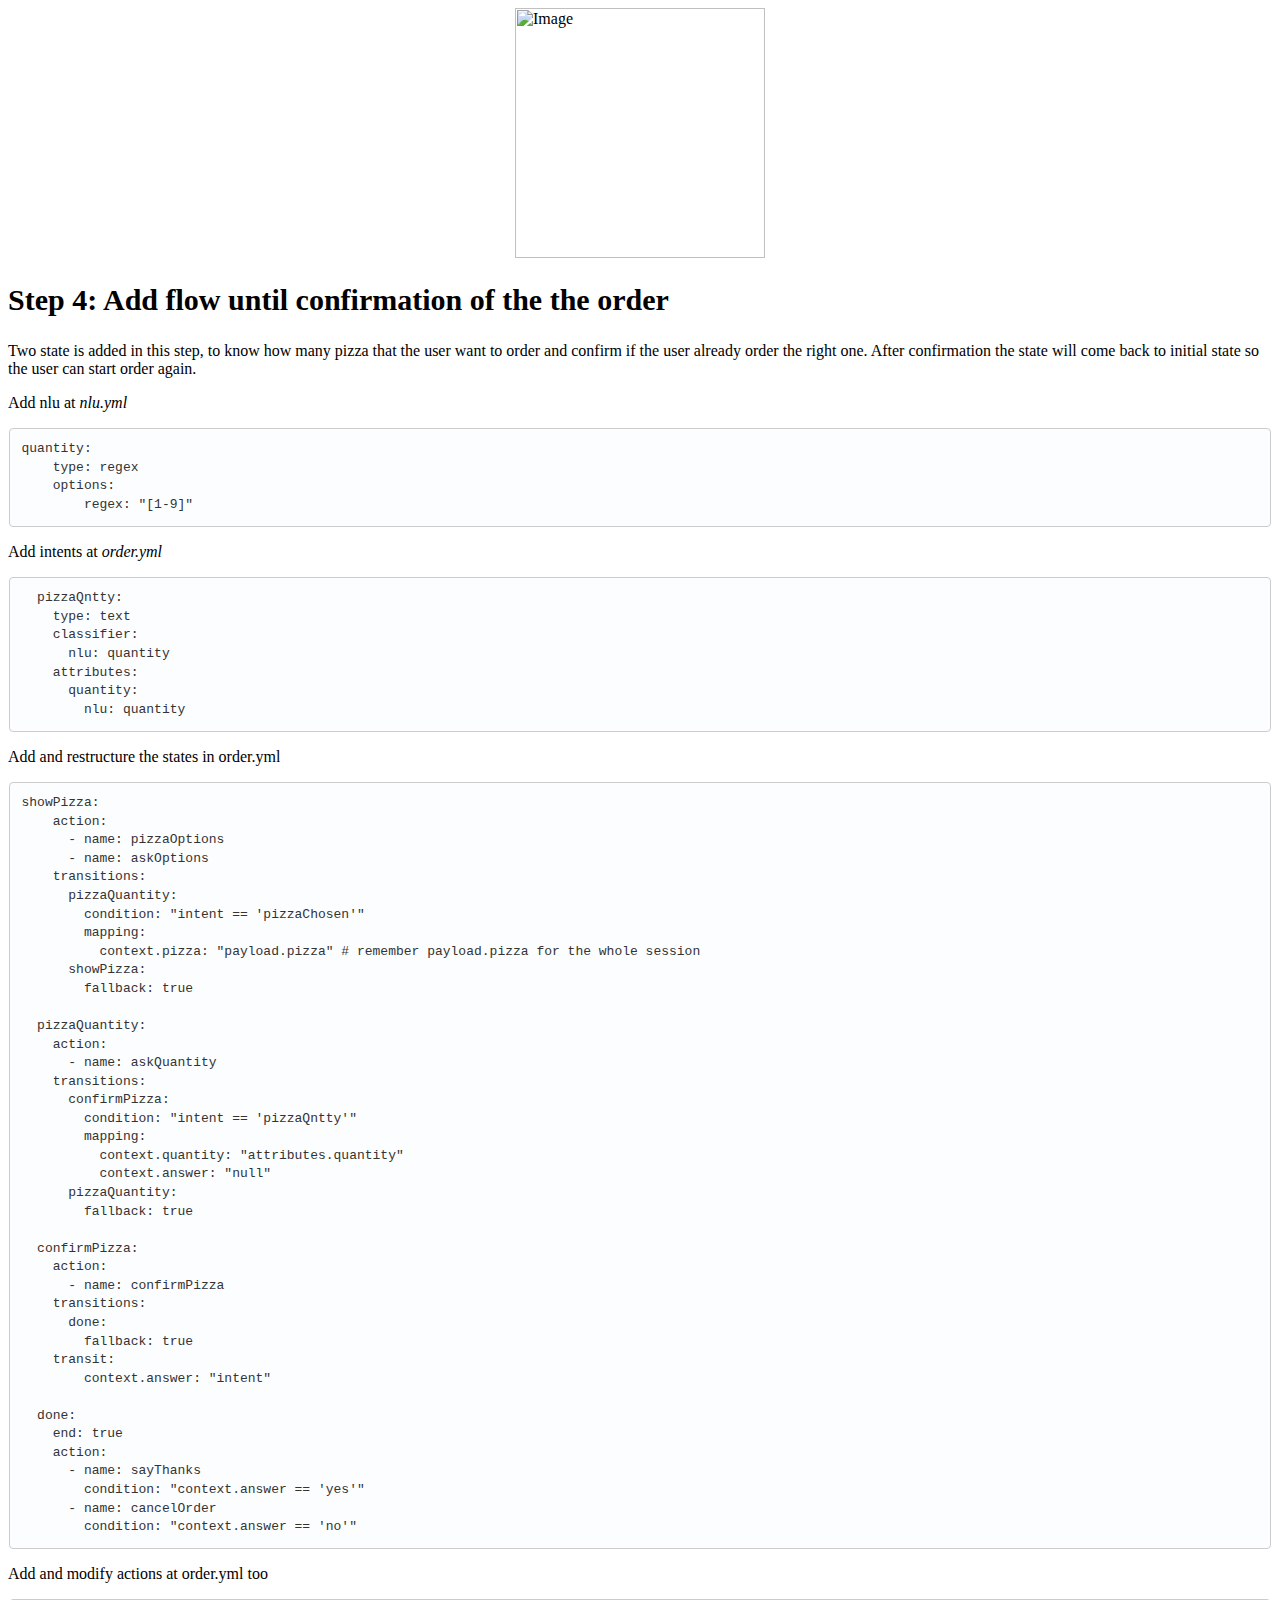
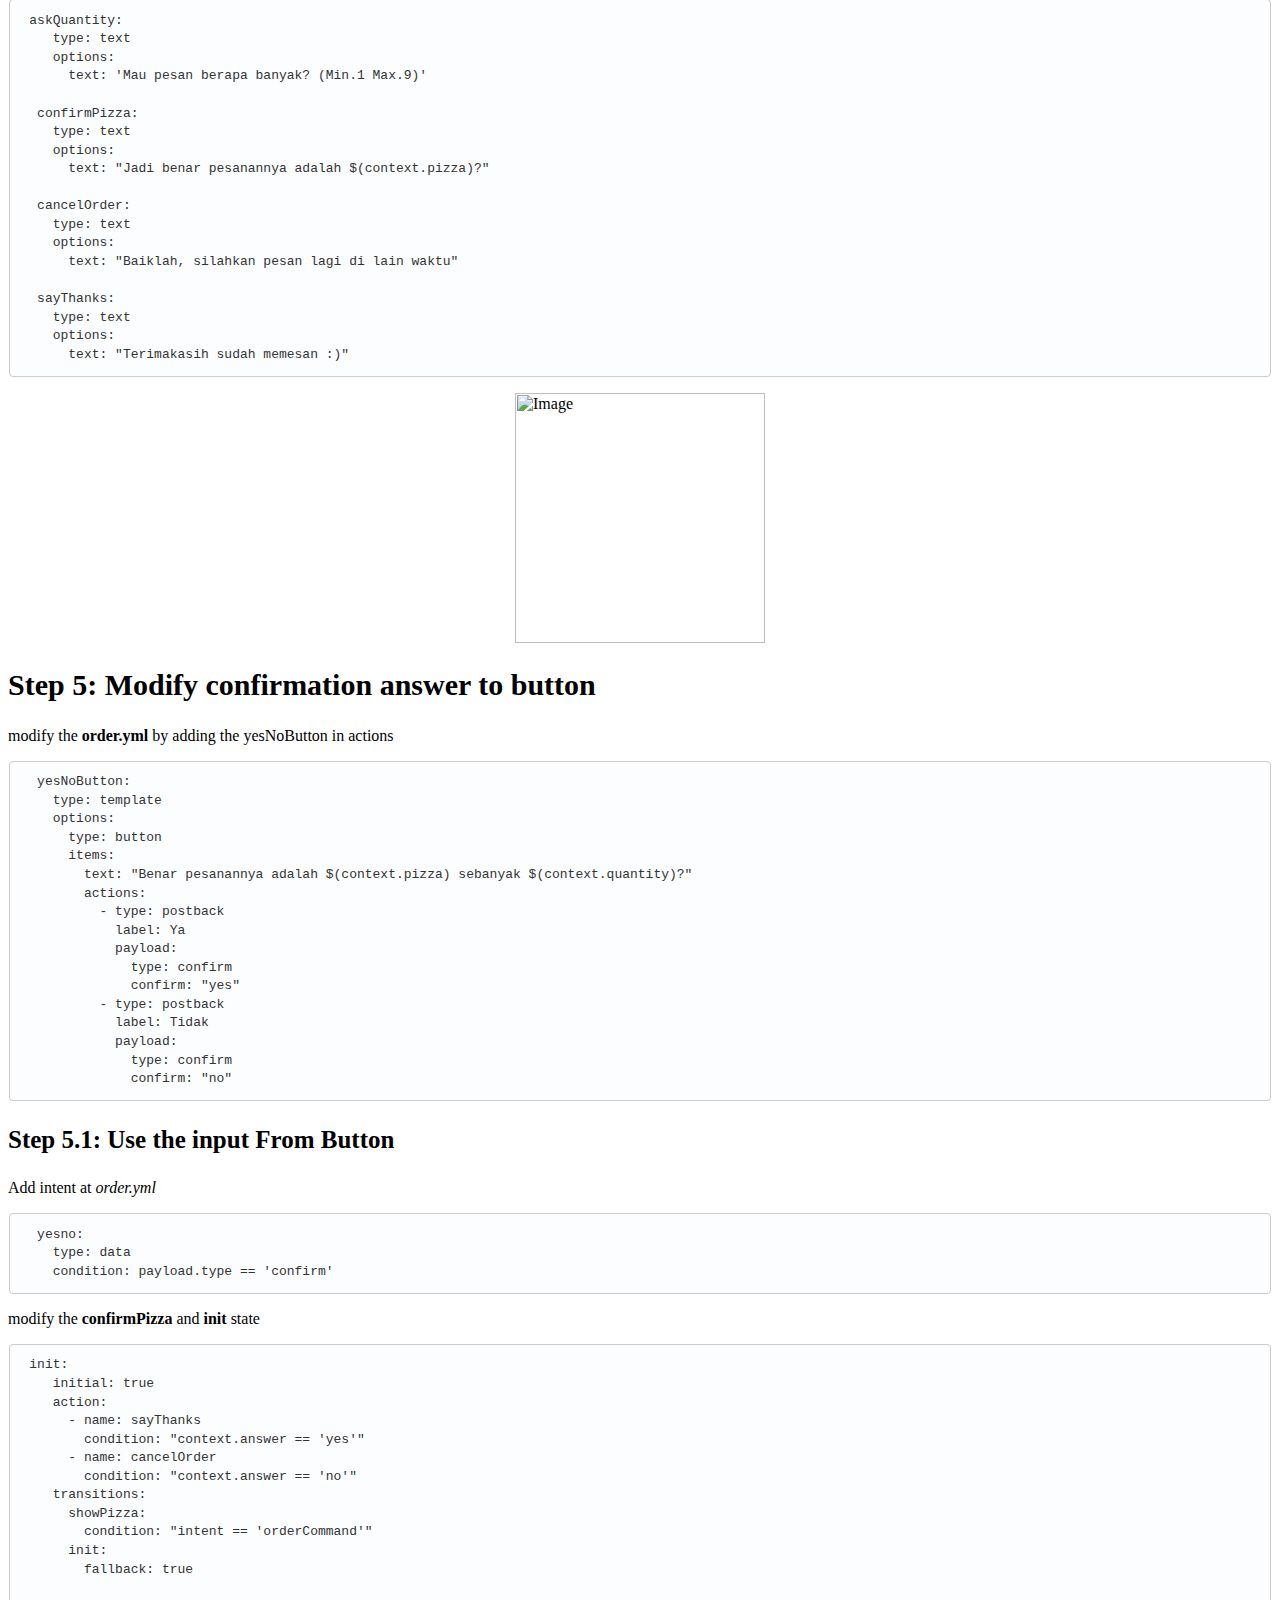
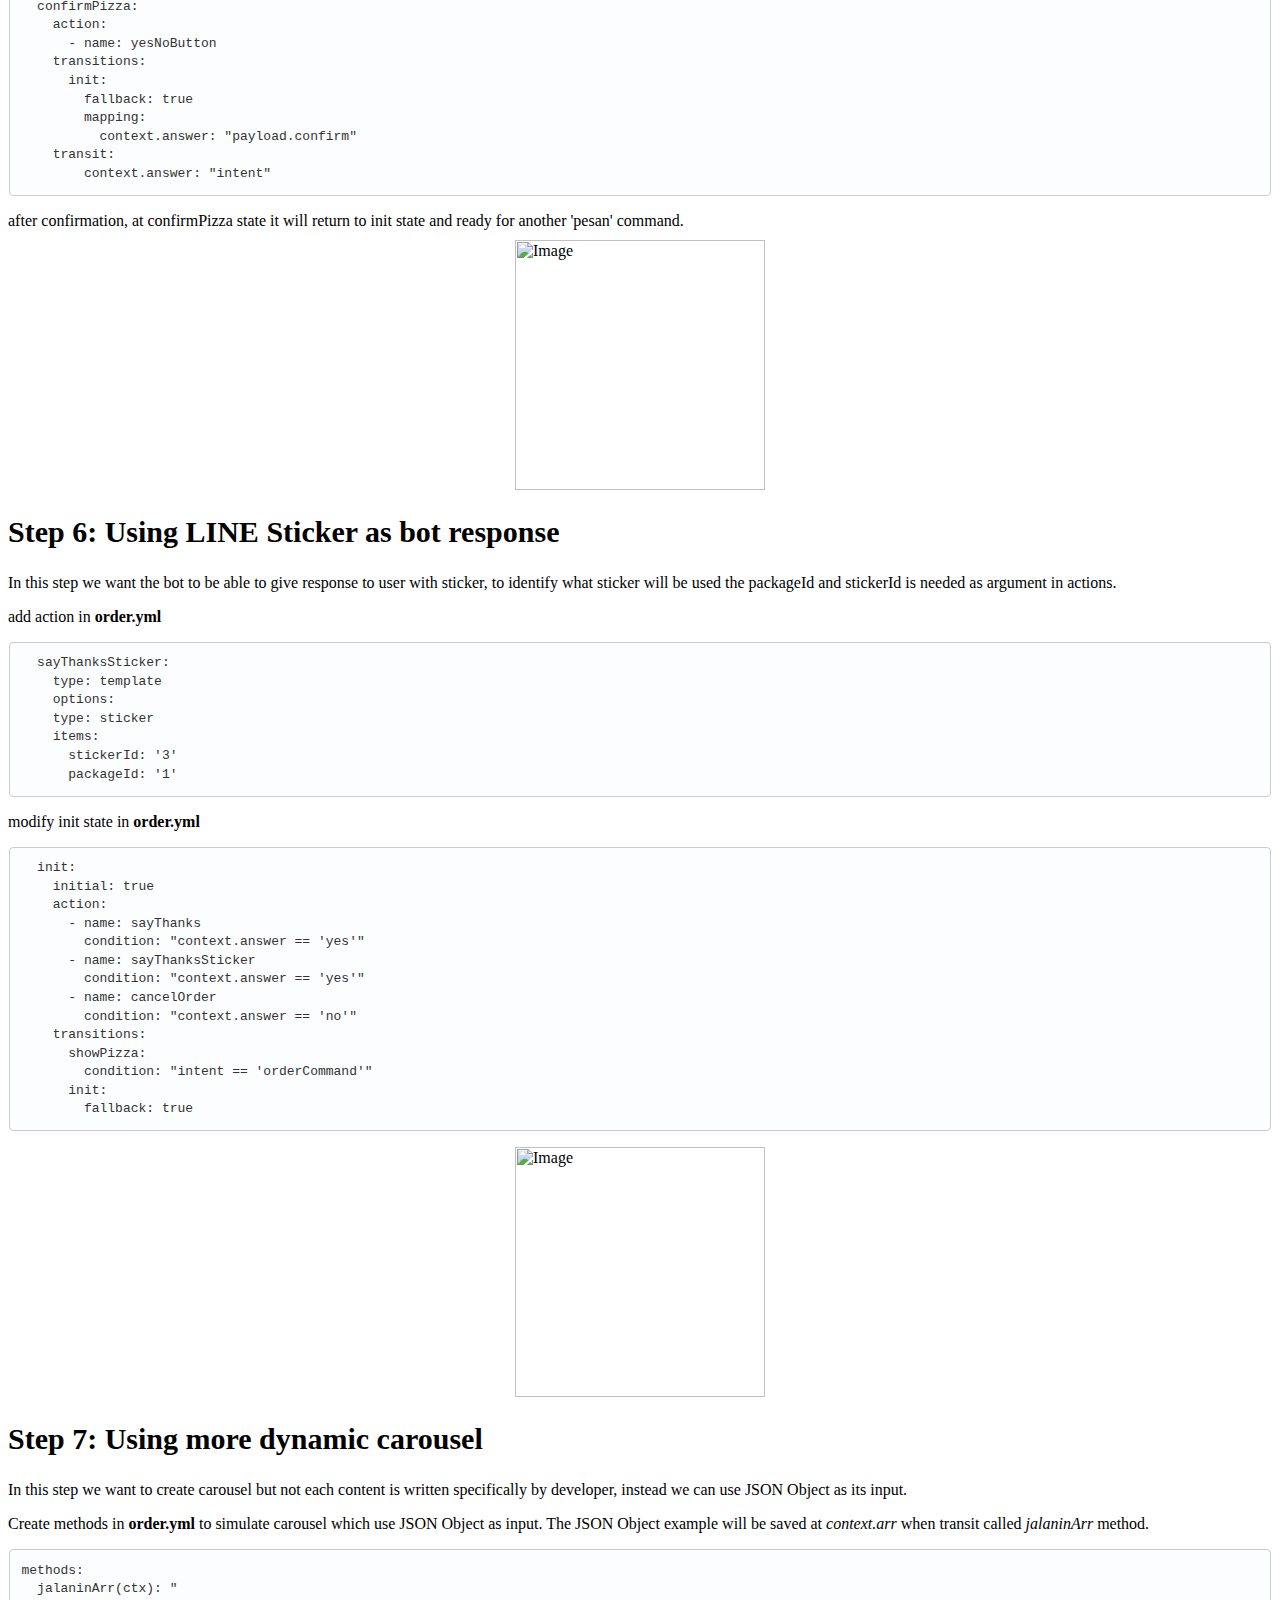
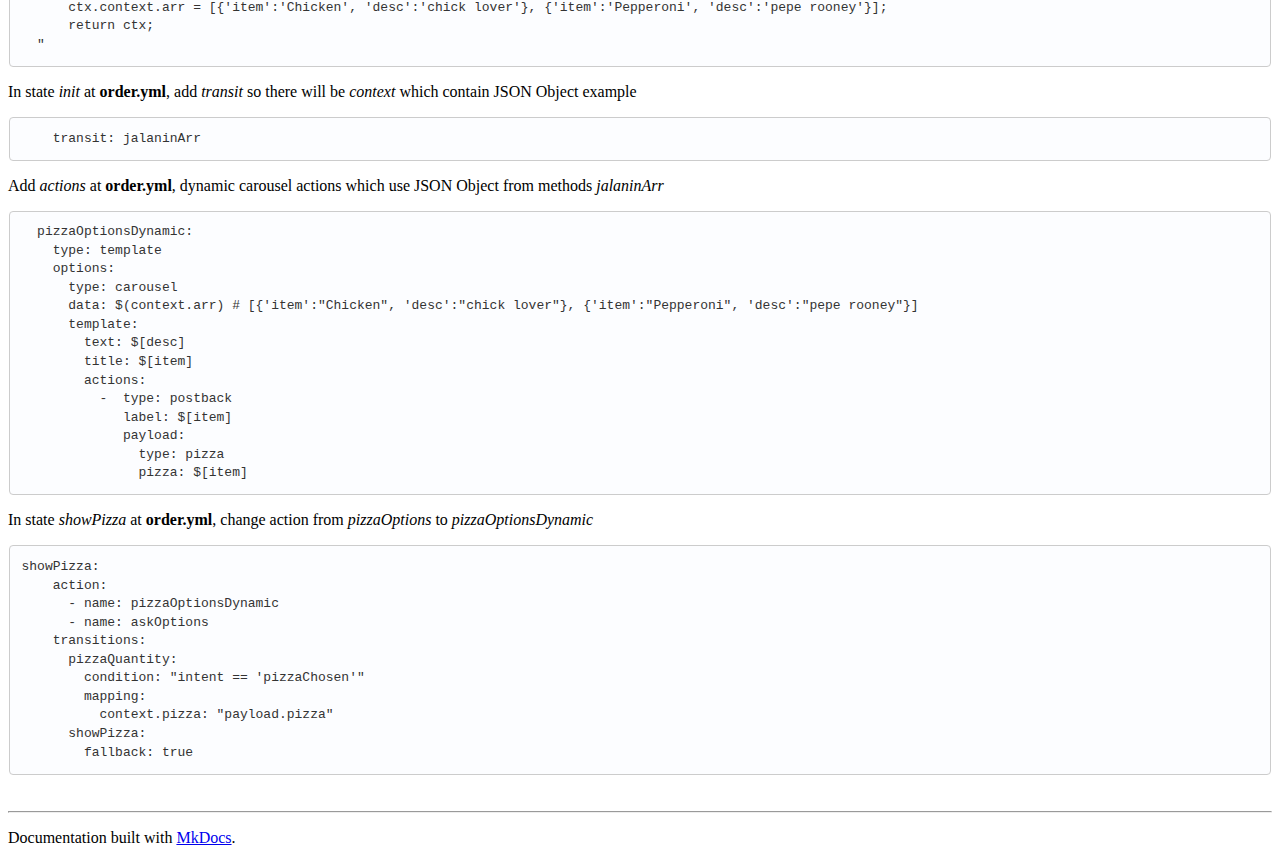
==== commit 6c412e71: "Deployed 8c537ab with MkDocs version: 0.16.3" ====
--- a/quickstart/index.html
+++ b/quickstart/index.html
@@ -90,6 +90,9 @@
         
             <li class="second-level"><a href="#example-create-and-setup-bot-official-account-line">Example: Create and Setup Bot Official Account (LINE)</a></li>
             
+        
+    
+        <li class="first-level "><a href="#pizza-bot-line">Pizza Bot (LINE)</a></li>
         
             <li class="second-level"><a href="#step-1-differentiate-greet-and-cant-understand-input">Step 1: Differentiate greet, and can't understand input</a></li>
             
@@ -247,218 +250,8 @@
 <p>Example</p>
 <p><img class="thumbnailImg" src="../img/7.png" alt="Image"></p>
 <p><span>Important: </span>This bot information is needed in <a href="#adding-channel">Setup/Adding Channel</a></p>
-<!-- # Pizza Bot (LINE)
-
-Before continue into this section, please finish the <a href="#hello-bot">Hello Bot</a> section first. 
-
-## Step 1: Differentiate greet, and can't understand input
-
-### Step 1.1: Defining nlu
-
-add this in **nlu.yml**
-
-
-wzxhzdk:9
-
-
-### Step 1.2: Defining flows
-
-Modify *fallback.yml*
-
-
-wzxhzdk:10
-
-
-Create *welcome.yml*
-
-
-wzxhzdk:11
-
-
-Modify bot.yml
-
-
-wzxhzdk:12
-
-
-Now your bot able to tell if user is greeting, bot will response that it doesn't understand if user input anything other than greeting.
-
-## Step 2: Bot can understand user's order
-
-Add nlu at *nlu.yml.*
-
-
-wzxhzdk:13
-
-
-now create **order.yml **inside folder flows
-
-
-wzxhzdk:14
-
-
-dont forget to modify flows in **bot.yml**
-
-
-wzxhzdk:15
-
-
-Now the bot can have this following of conversation:
-
-
-wzxhzdk:16
-
-
-<img src="../img/1.png" alt="Image">
-
-## Step 3: Modify the text menu into carousel
-
-now modify **order.yml** by adding pizzaOptions in actions
-
-
-wzxhzdk:17
-
-Now it should show carousel of menu instead of only text.
-
-### Step 3.1: Use the input from carousel.
-
-New intent needed to be able to catch input from carousel. Which the type is data, and payload content used to identify which carousel is being used (in case if there are more than 1 carousel or other input categorized as type data).
-
-
-Add intents at *order.yml.*
-
-
-wzxhzdk:18
-
-
-Add intents at *welcome.yml*
-
-
-wzxhzdk:19
-
-
-remove the greet state and modify the init state
-
-
-wzxhzdk:20
-
-
-Modify *init *states and add 2 other states at *order.yml.*
-
-
-wzxhzdk:21
-
-
-Add actions di *order.yml.*
-
-
-wzxhzdk:22
-
-
-The bot can now understand the user input from carousel. **payload** is temporary, after some transitions it will have no value stored. later on we need to assign it to a **context**
-<img src="../img/2.png" alt="Image">
-
-## Step 4: Add flow until confirmation of the the order
-
-Two state is added in this step, to know how many pizza that the user want to order and confirm if the user already order the right one. After confirmation the state will come back to initial state so the user can start order again.
-
-Add nlu at *nlu.yml*
-
-
-wzxhzdk:23
-
-
-Add intents at *order.yml*
-
-
-wzxhzdk:24
-
-
-Add and restructure the states in order.yml
-
-
-wzxhzdk:25
-
-
-Add and modify actions at order.yml too
-
-
-wzxhzdk:26
-
-<img src="../img/3.png" alt="Image">
-
-## Step 5: Modify confirmation answer to button
-
-modify the **order.yml** by adding the yesNoButton in actions
-
-
-wzxhzdk:27
-
-
-### Step 5.1: Use the input From Button
-
-Add intent at *order.yml*
-
-
-wzxhzdk:28
-
-
-modify the **confirmPizza** and **init** state
-
-
-wzxhzdk:29
-
-
-after confirmation, at confirmPizza state it will return to init state and ready for another 'pesan' command.
-<img src="../img/4.png" alt="Image">
-## Step 6: Using LINE Sticker as bot response
-
-In this step we want the bot to be able to give response to user with sticker, to identify what sticker will be used the packageId and stickerId is needed as argument in actions.
-
-add action in **order.yml**
-
-
-wzxhzdk:30
-
-
-modify init state in **order.yml**
-
-
-wzxhzdk:31
-
-
-<img src="../img/5.png" alt="Image">
-## Step 7: Using more dynamic carousel
-
-In this step we want to create carousel but not each content is written specifically by developer, instead we can use JSON Object as its input.
-
-Create methods in **order.yml** to simulate carousel which use JSON Object as input. The JSON Object example will be saved at *context.arr* when transit called *jalaninArr* method.
-
-
-wzxhzdk:32
-
-
-In state *init* at **order.yml**, add *transit *so there will be *context* which contain JSON Object example
-
-
-wzxhzdk:33
-
-
-Add *actions *at **order.yml**, dynamic carousel actions which use JSON Object from methods *jalaninArr*
-
-
-wzxhzdk:34
-
-
-In state *showPizza *at **order.yml**, change action from *pizzaOptions *to *pizzaOptionsDynamic*
-
-
-wzxhzdk:35
-
-
- -->
-
-<p># Pizza Bot (LINE)</p>
+<h1 id="pizza-bot-line">Pizza Bot (LINE)</h1>
+<p>Before continue into this section, please finish the <a href="#hello-bot">Hello Bot</a> section first. </p>
 <h2 id="step-1-differentiate-greet-and-cant-understand-input">Step 1: Differentiate greet, and can't understand input</h2>
 <h3 id="step-11-defining-nlu">Step 1.1: Defining nlu</h3>
 <p>add this in <strong>nlu.yml</strong></p>
@@ -497,6 +290,7 @@
         fallback: true
     action:
       name: fallbackAction
+    end: true
 
 actions:
   fallbackAction:
@@ -515,6 +309,10 @@
             nlu: qisg
             match: greeting
         priority: 10
+
+    reenter:
+        type: command
+        condition: content == 'reenter'
 
 states:
     init:
@@ -577,6 +375,7 @@
           - pesen pizza
           - pizza dong
           - pizza
+          - pesan dong
 </code></pre>
 
 <p>now create <strong>order.yml </strong>inside folder flows</p>
@@ -627,7 +426,7 @@
 - bot: 'Hai mulu, buruan pesen dong'
 </code></pre>
 
-<p><img alt="Screenshot" src="../../../img/1.png" /></p>
+<p><img src="../img/1.png" alt="Image"></p>
 <h2 id="step-3-modify-the-text-menu-into-carousel">Step 3: Modify the text menu into carousel</h2>
 <p>now modify <strong>order.yml</strong> by adding pizzaOptions in actions</p>
 <pre><code># Example of hard-coded carousel
@@ -728,7 +527,7 @@
 </code></pre>
 
 <p>The bot can now understand the user input from carousel. <strong>payload</strong> is temporary, after some transitions it will have no value stored. later on we need to assign it to a <strong>context</strong>
-<img alt="Screenshot" src="../../img/2.png" /></p>
+<img src="../img/2.png" alt="Image"></p>
 <h2 id="step-4-add-flow-until-confirmation-of-the-the-order">Step 4: Add flow until confirmation of the the order</h2>
 <p>Two state is added in this step, to know how many pizza that the user want to order and confirm if the user already order the right one. After confirmation the state will come back to initial state so the user can start order again.</p>
 <p>Add nlu at <em>nlu.yml</em></p>
@@ -813,7 +612,7 @@
       text: &quot;Terimakasih sudah memesan :)&quot;
 </code></pre>
 
-<p><img alt="Screenshot" src="../../img/3.png" /></p>
+<p><img src="../img/3.png" alt="Image"></p>
 <h2 id="step-5-modify-confirmation-answer-to-button">Step 5: Modify confirmation answer to button</h2>
 <p>modify the <strong>order.yml</strong> by adding the yesNoButton in actions</p>
 <pre><code>  yesNoButton:
@@ -869,7 +668,7 @@
 </code></pre>
 
 <p>after confirmation, at confirmPizza state it will return to init state and ready for another 'pesan' command.
-<img alt="Screenshot" src="../../img/4.png" /></p>
+<img src="../img/4.png" alt="Image"></p>
 <h2 id="step-6-using-line-sticker-as-bot-response">Step 6: Using LINE Sticker as bot response</h2>
 <p>In this step we want the bot to be able to give response to user with sticker, to identify what sticker will be used the packageId and stickerId is needed as argument in actions.</p>
 <p>add action in <strong>order.yml</strong></p>
@@ -899,7 +698,7 @@
         fallback: true        
 </code></pre>
 
-<p><img alt="Screenshot" src="../../img/5.png" /></p>
+<p><img src="../img/5.png" alt="Image"></p>
 <h2 id="step-7-using-more-dynamic-carousel">Step 7: Using more dynamic carousel</h2>
 <p>In this step we want to create carousel but not each content is written specifically by developer, instead we can use JSON Object as its input.</p>
 <p>Create methods in <strong>order.yml</strong> to simulate carousel which use JSON Object as input. The JSON Object example will be saved at <em>context.arr</em> when transit called <em>jalaninArr</em> method.</p>
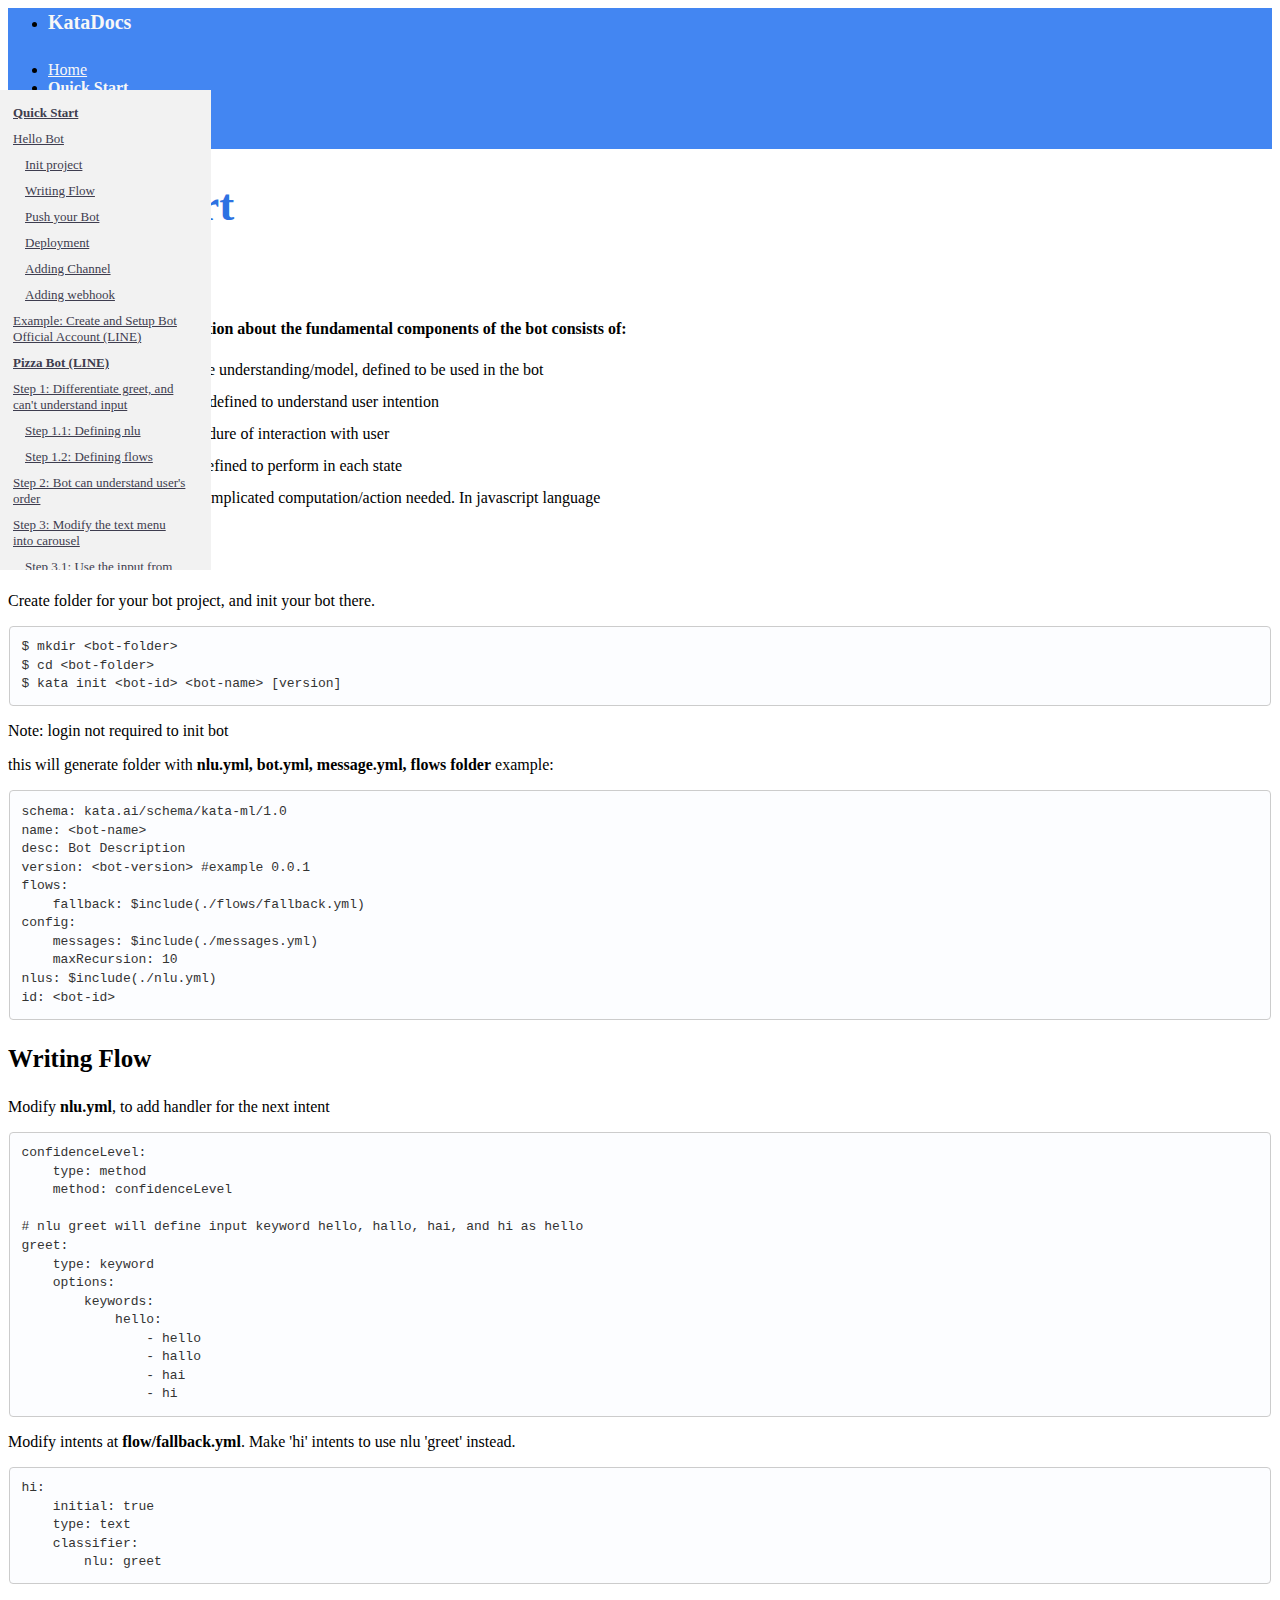
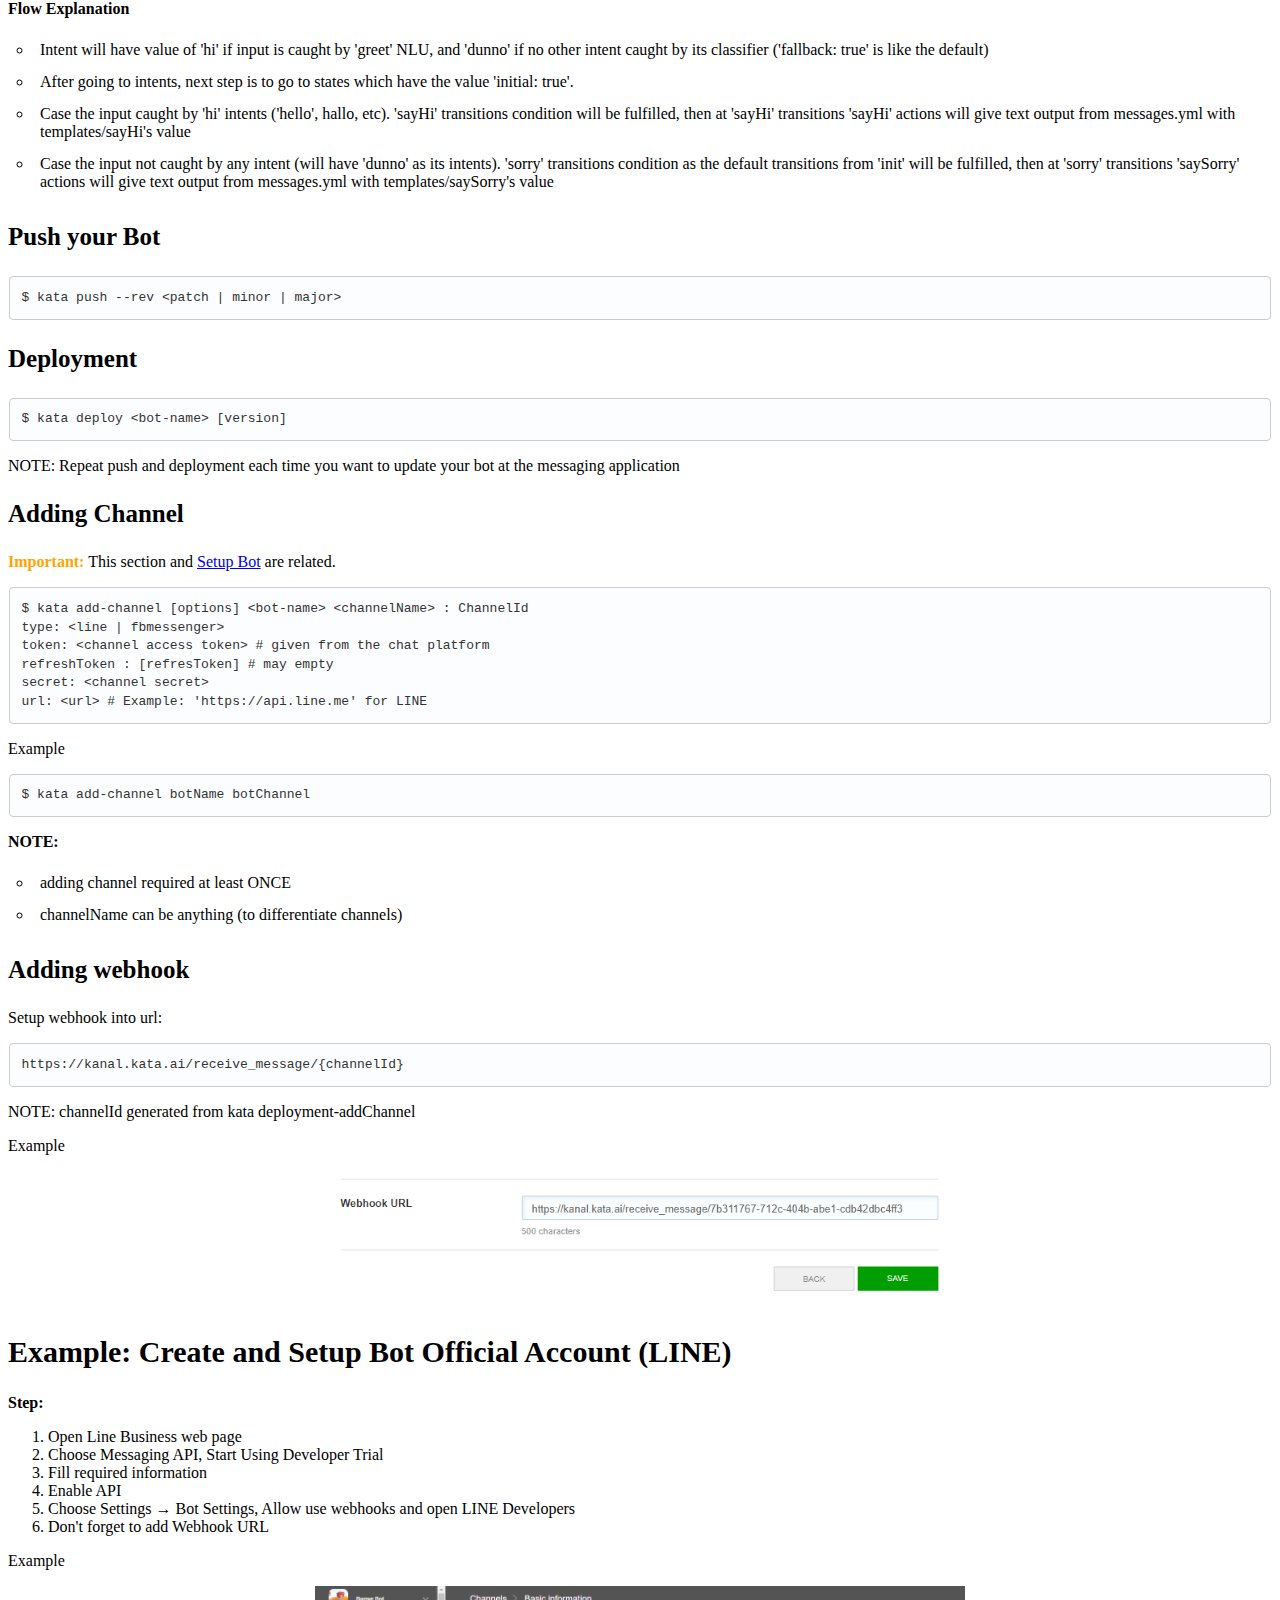
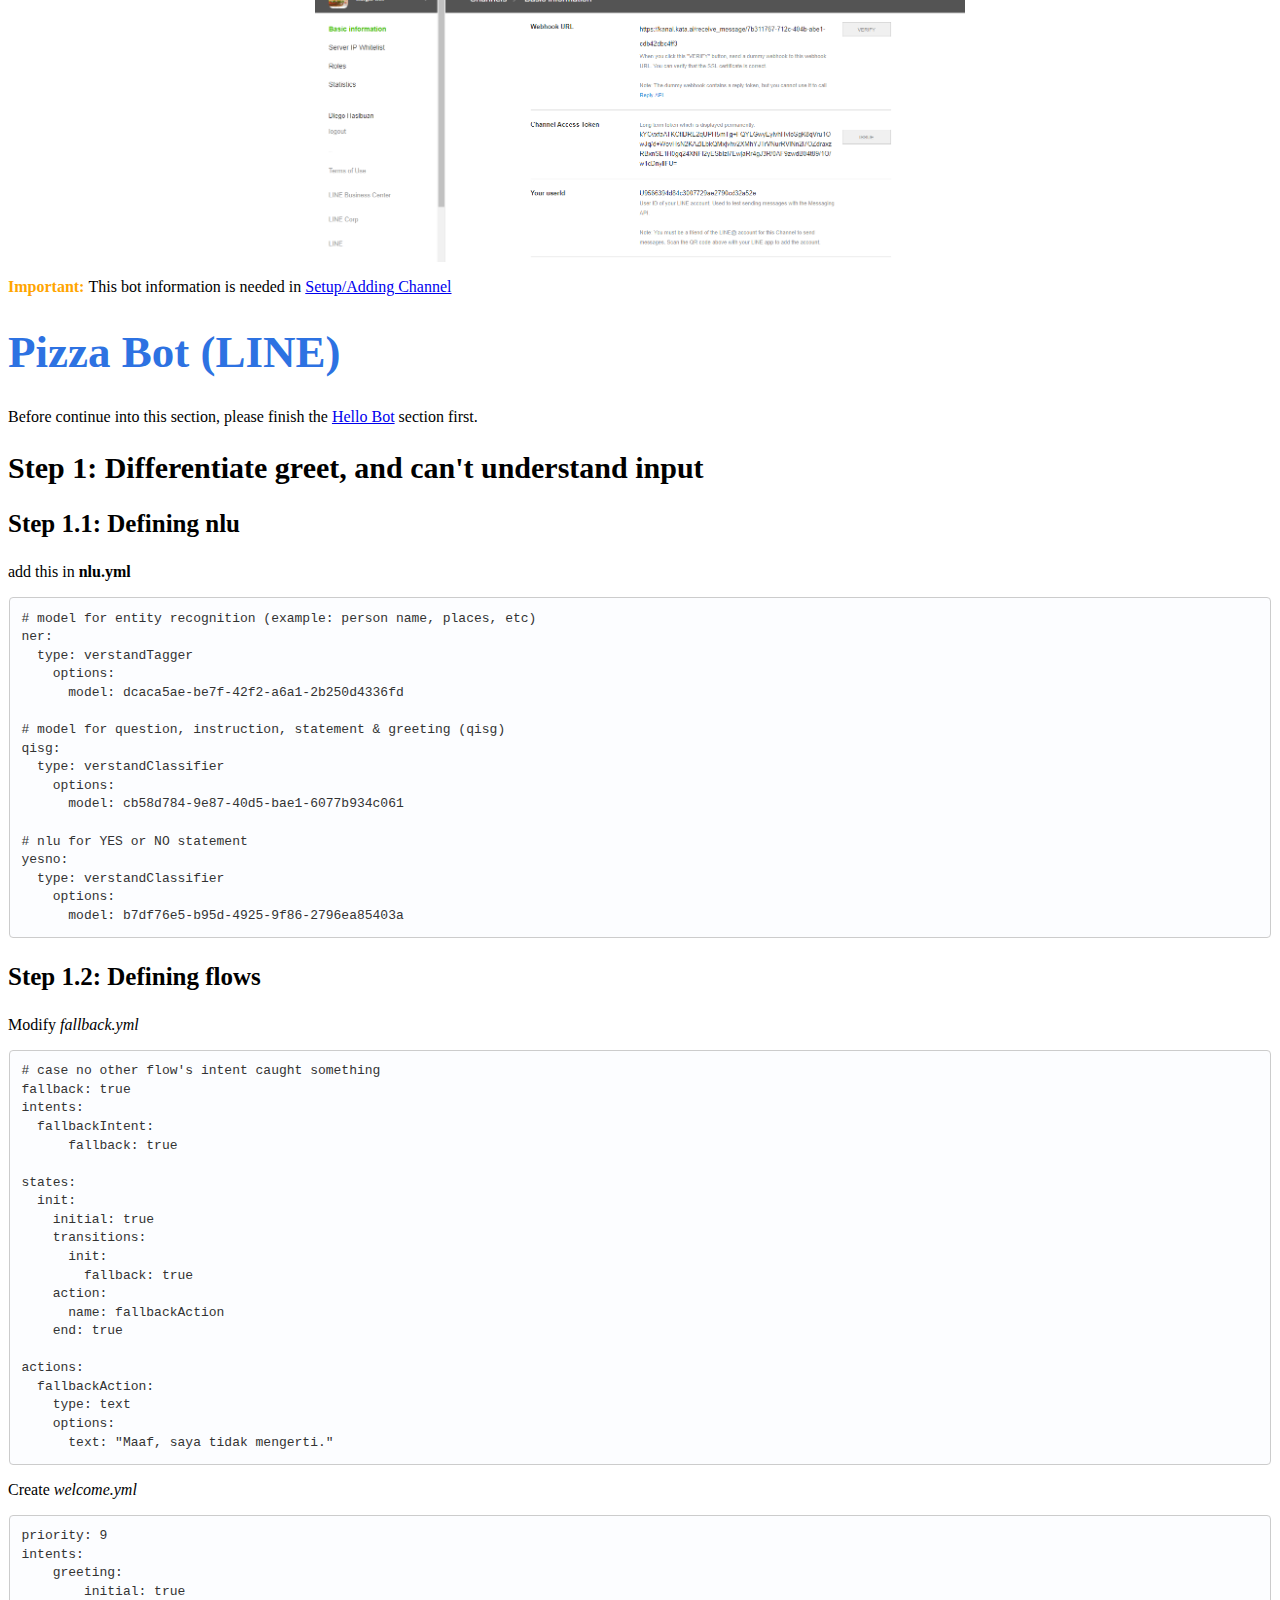
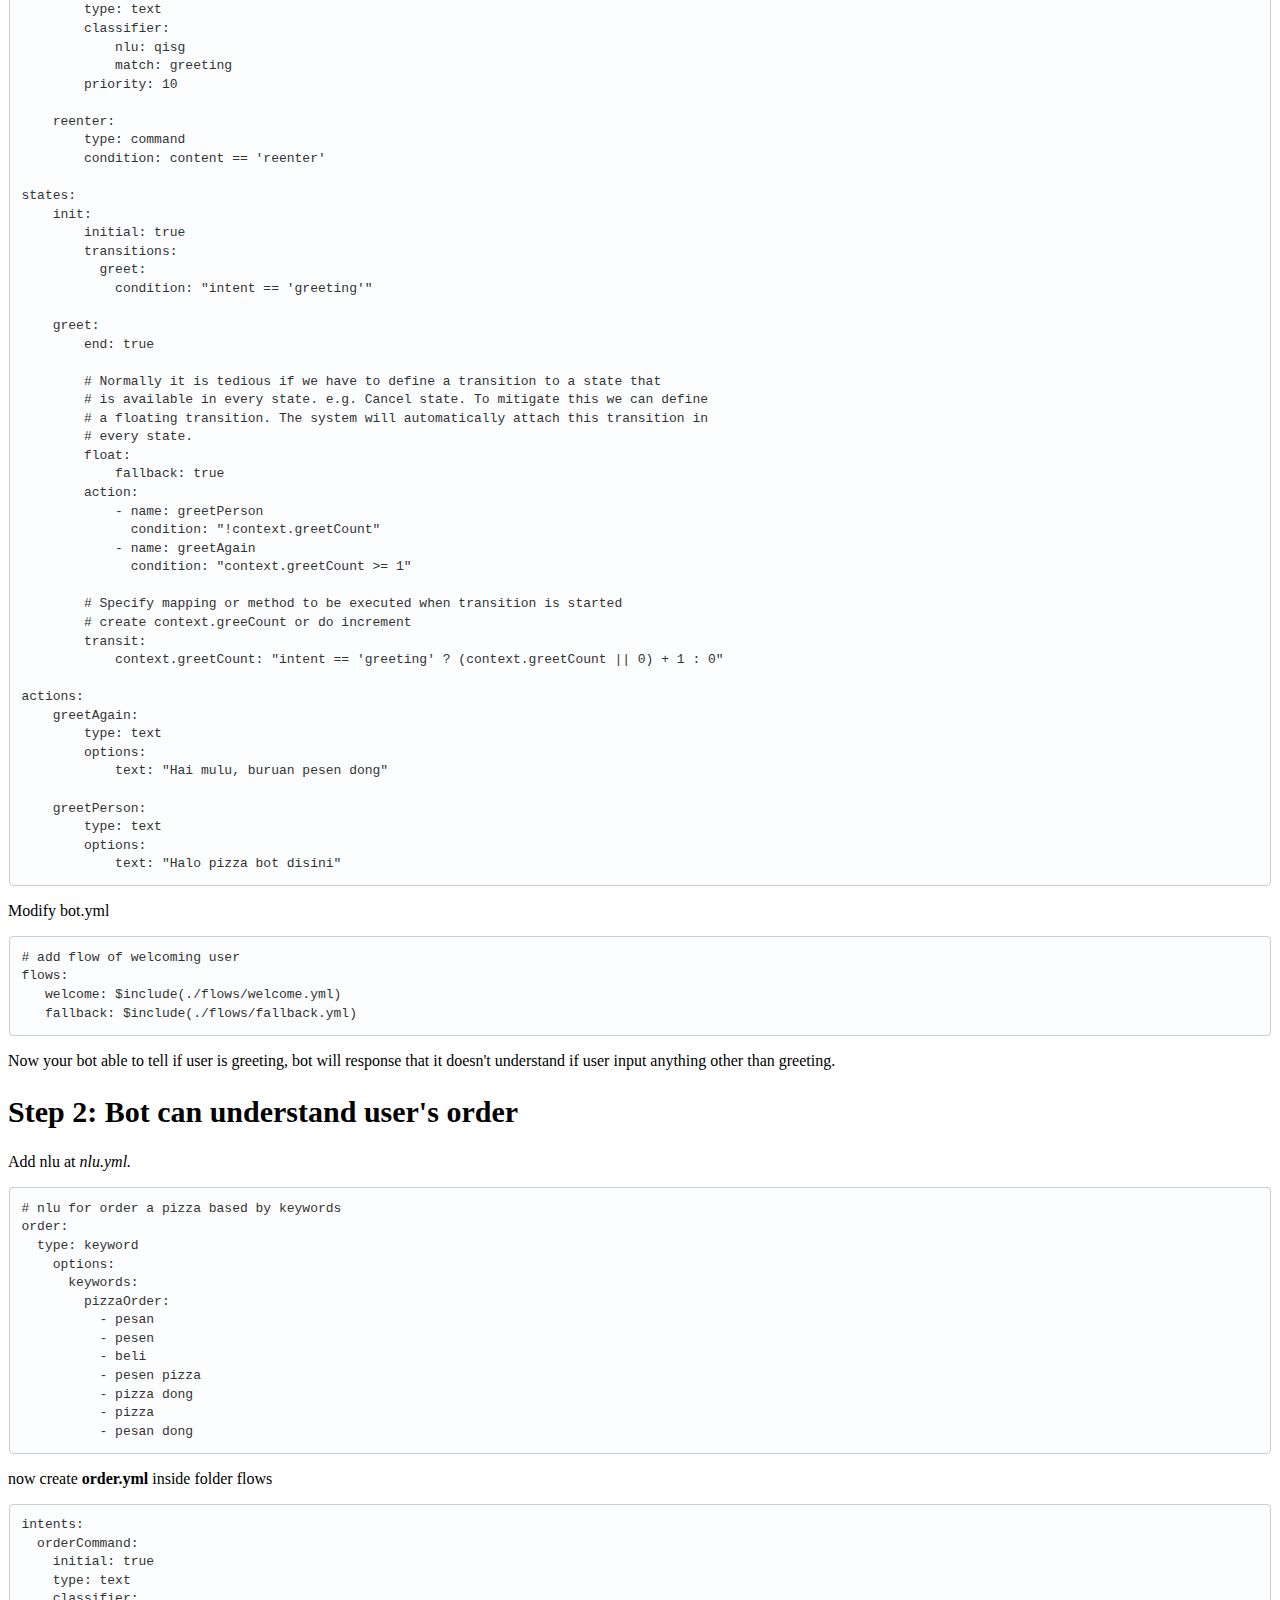
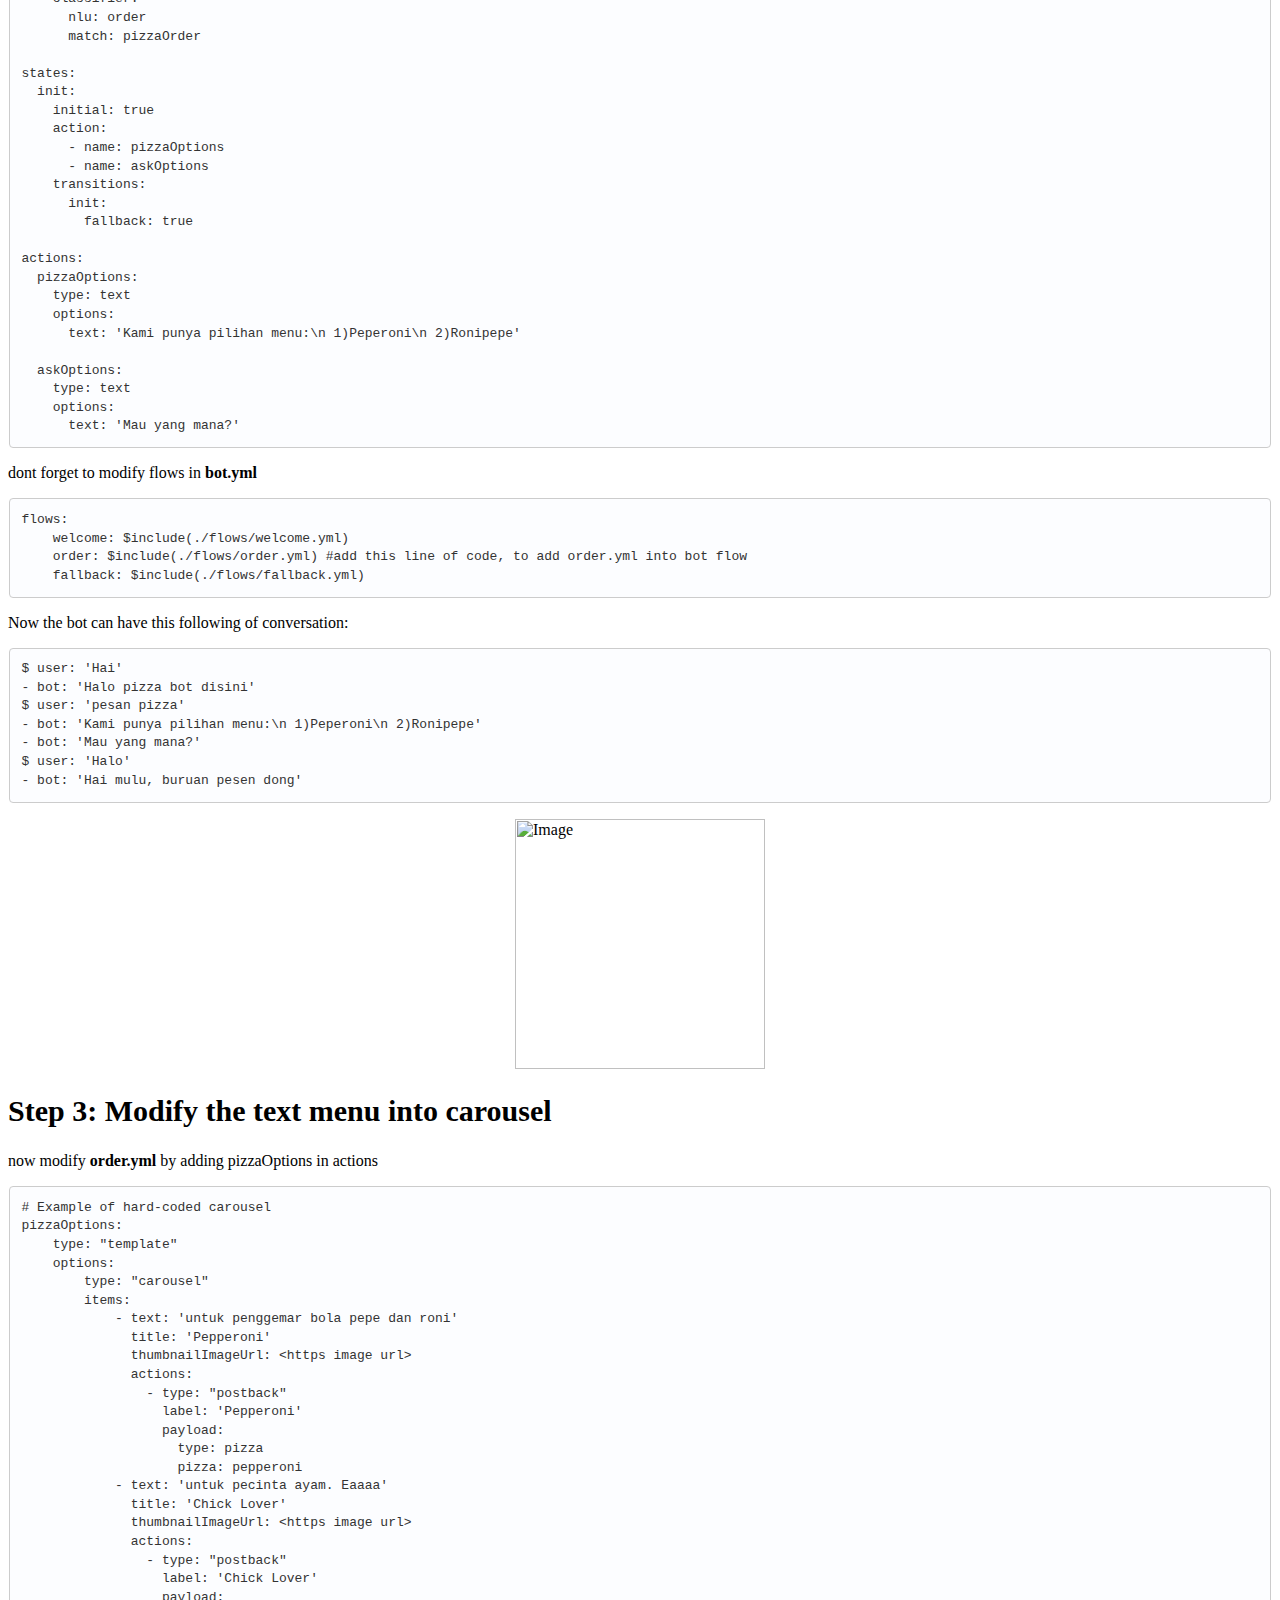
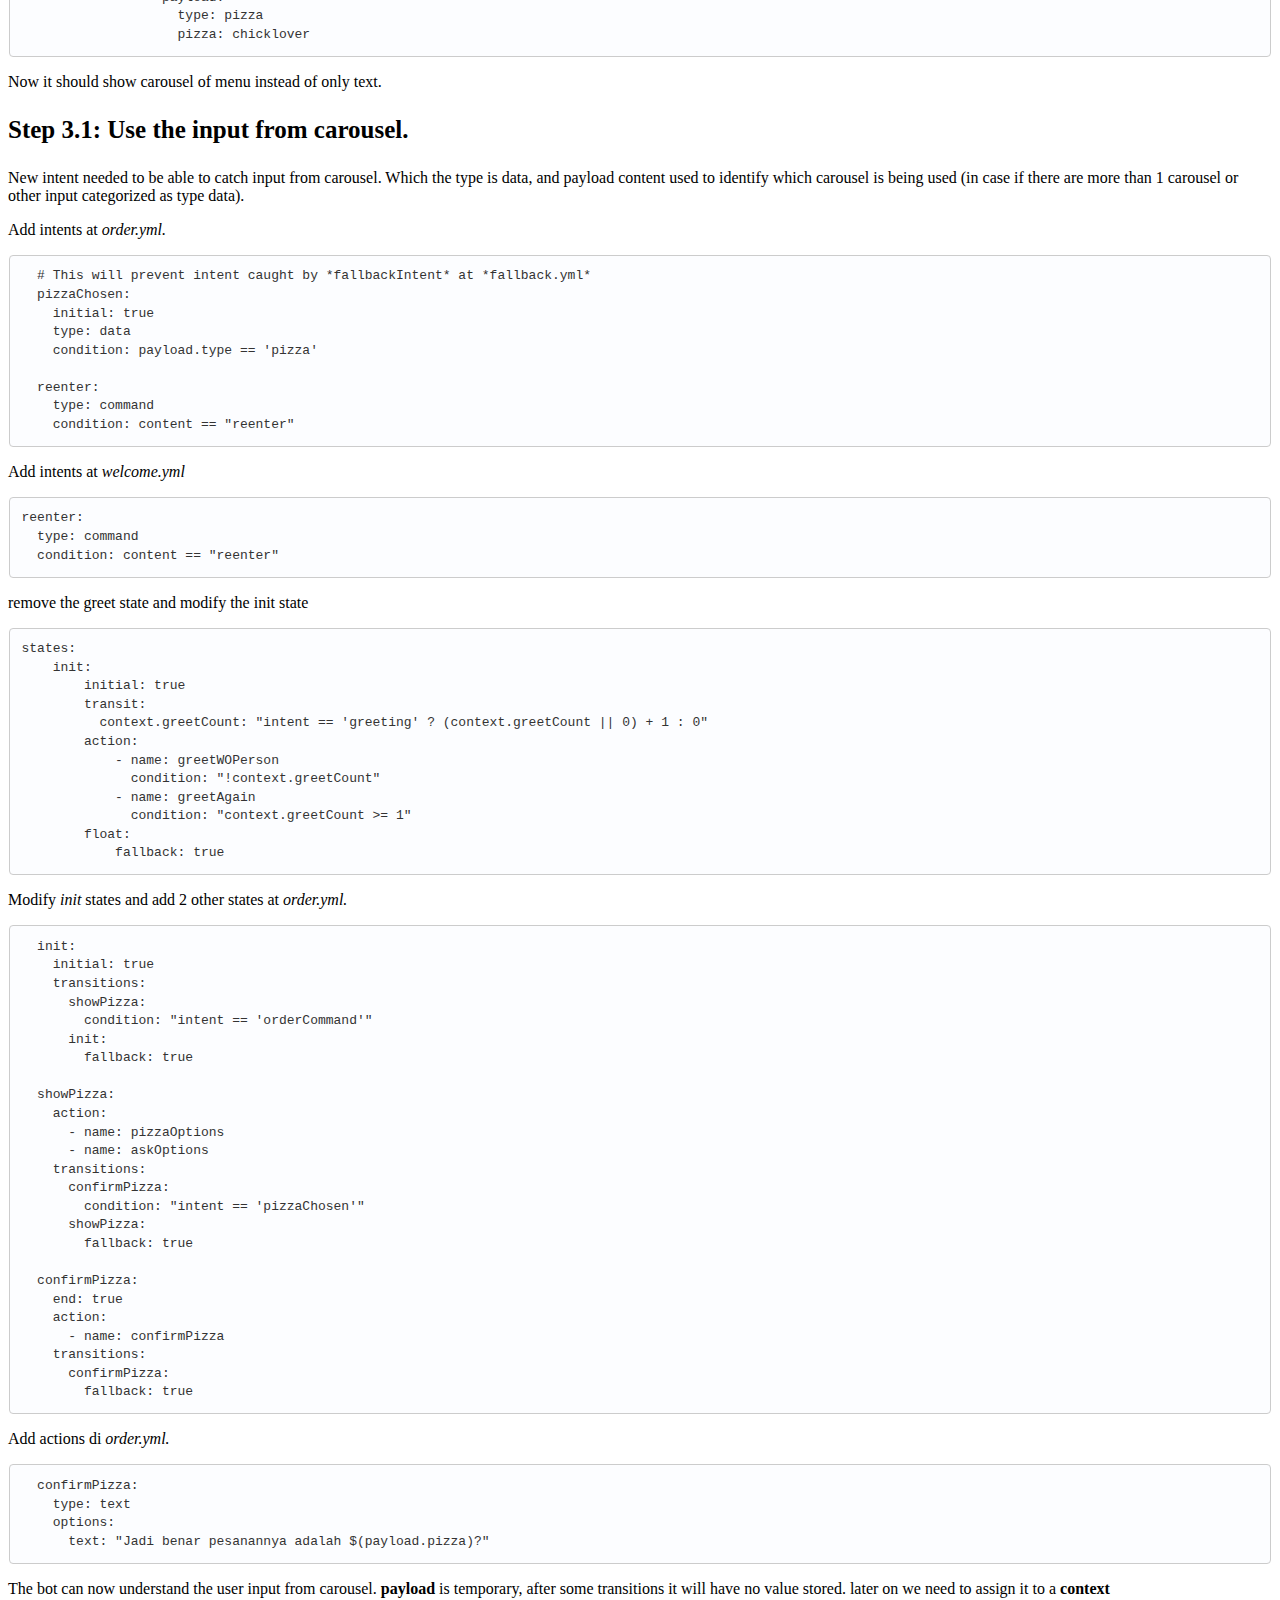
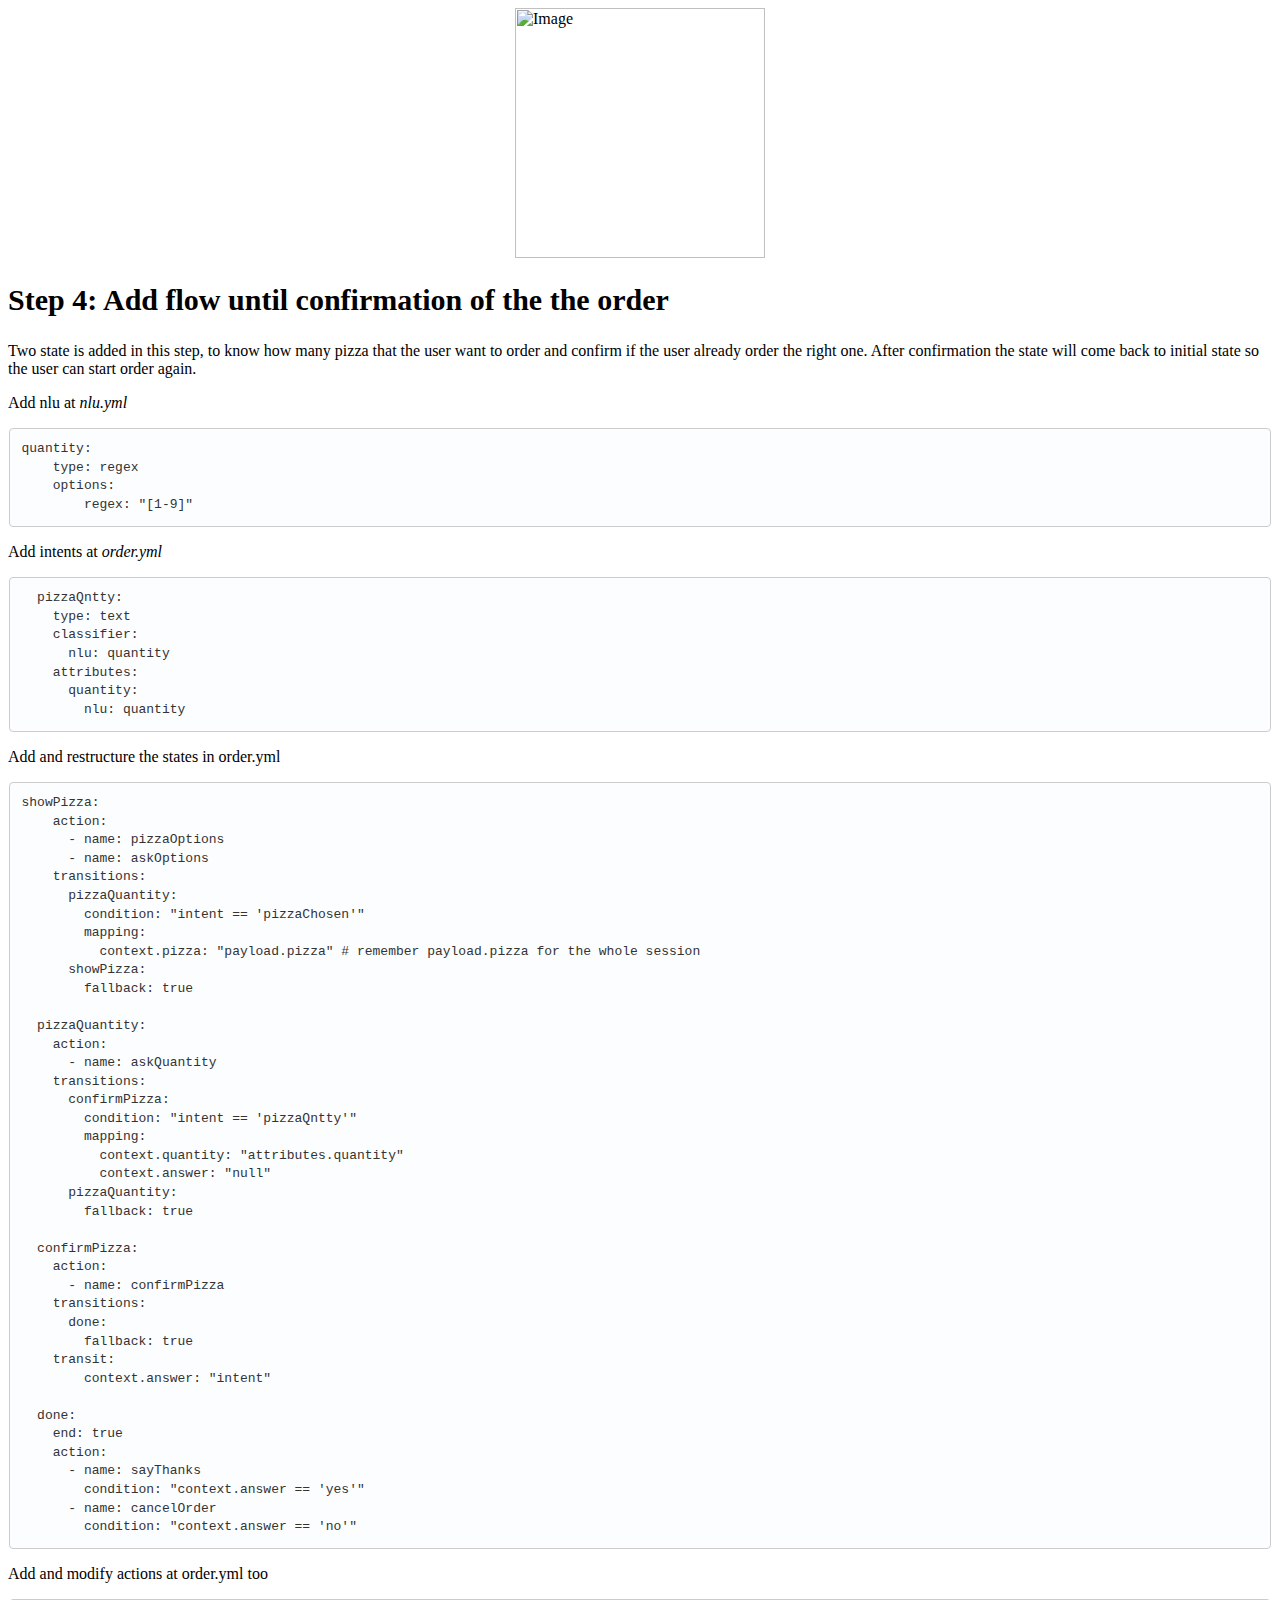
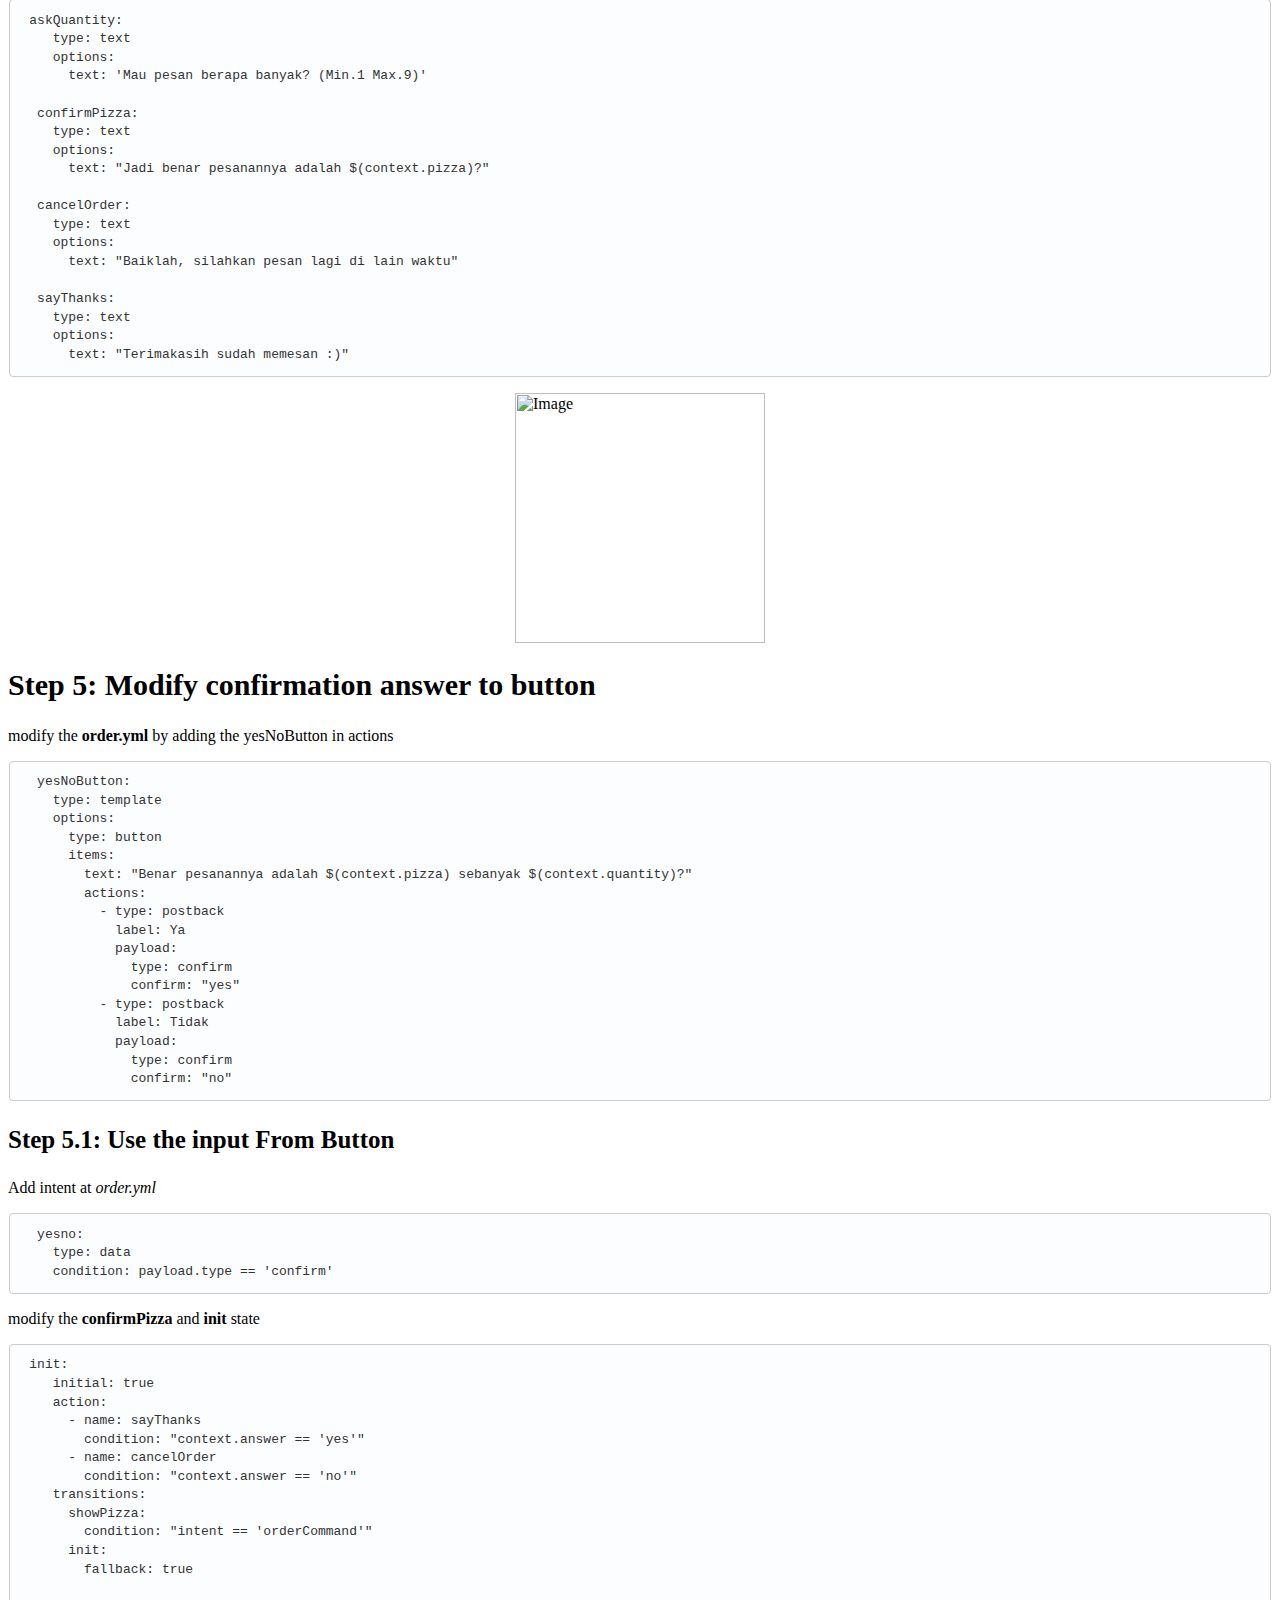
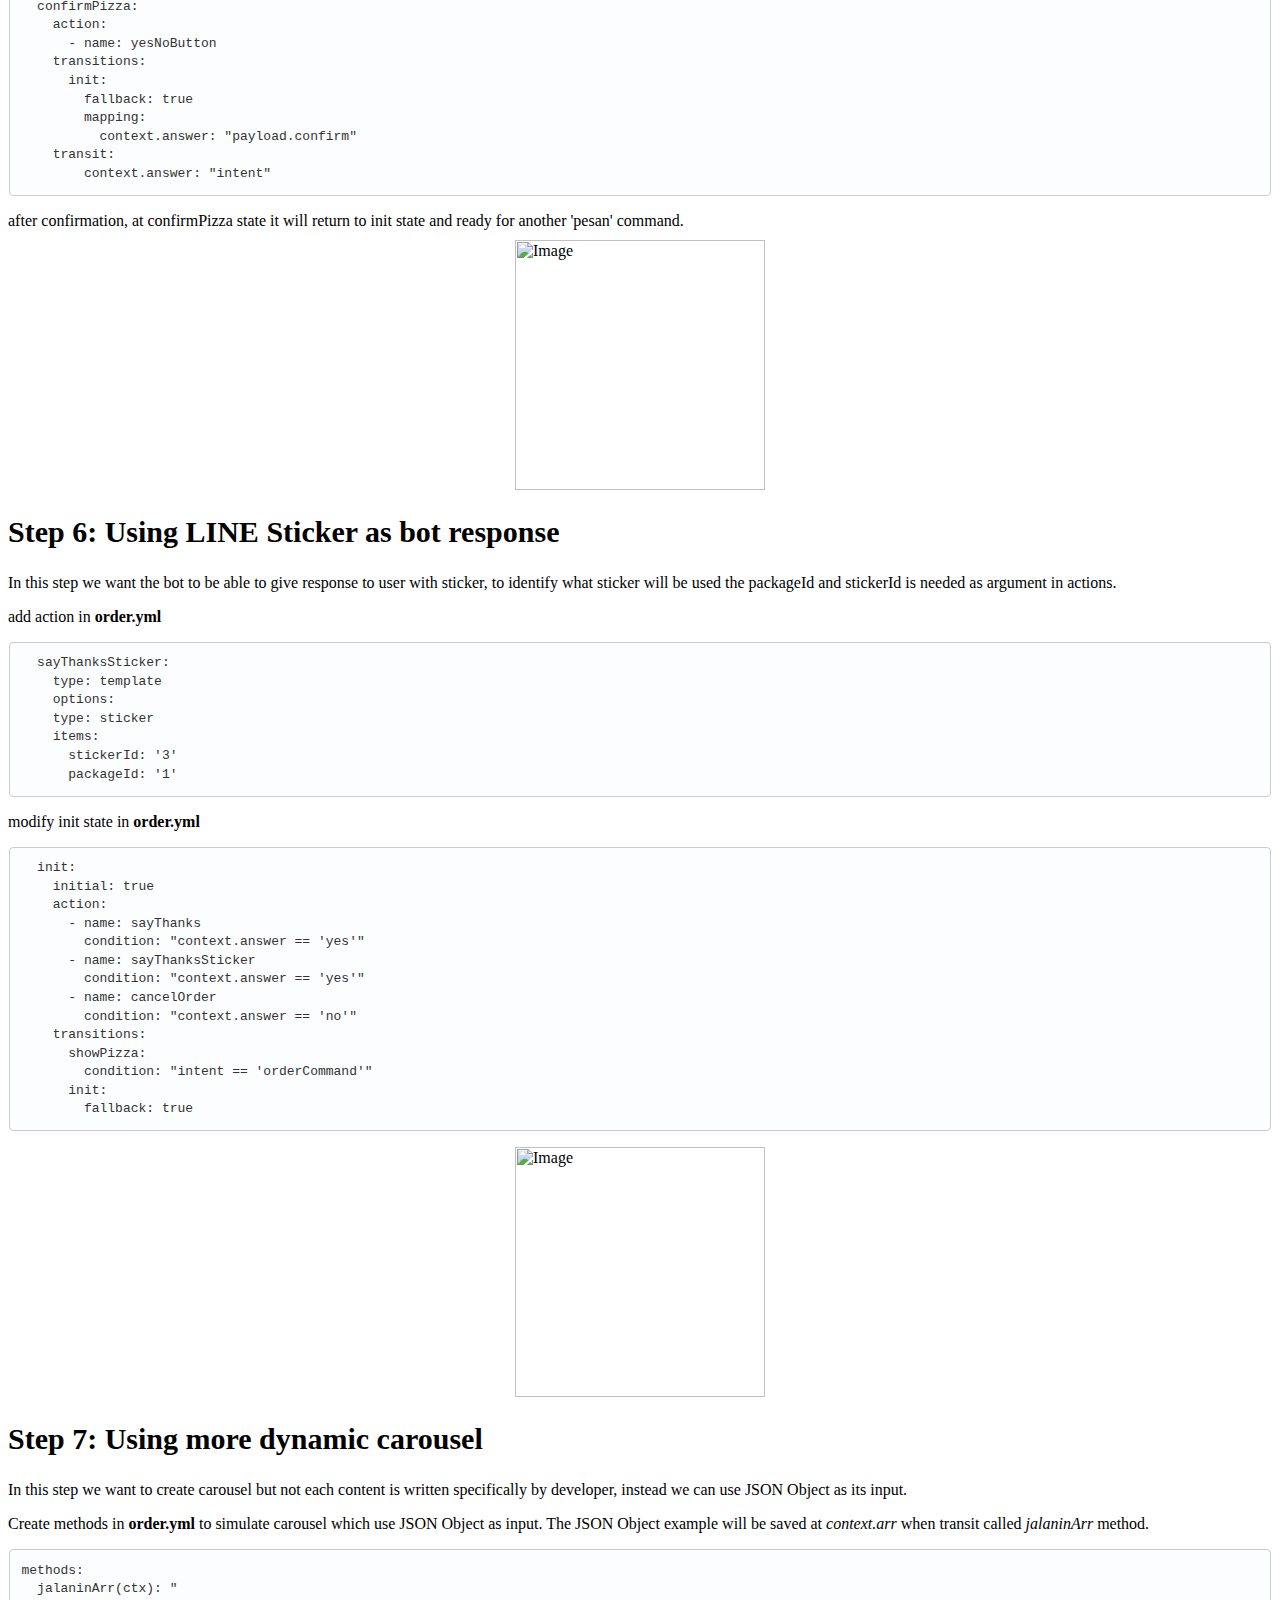
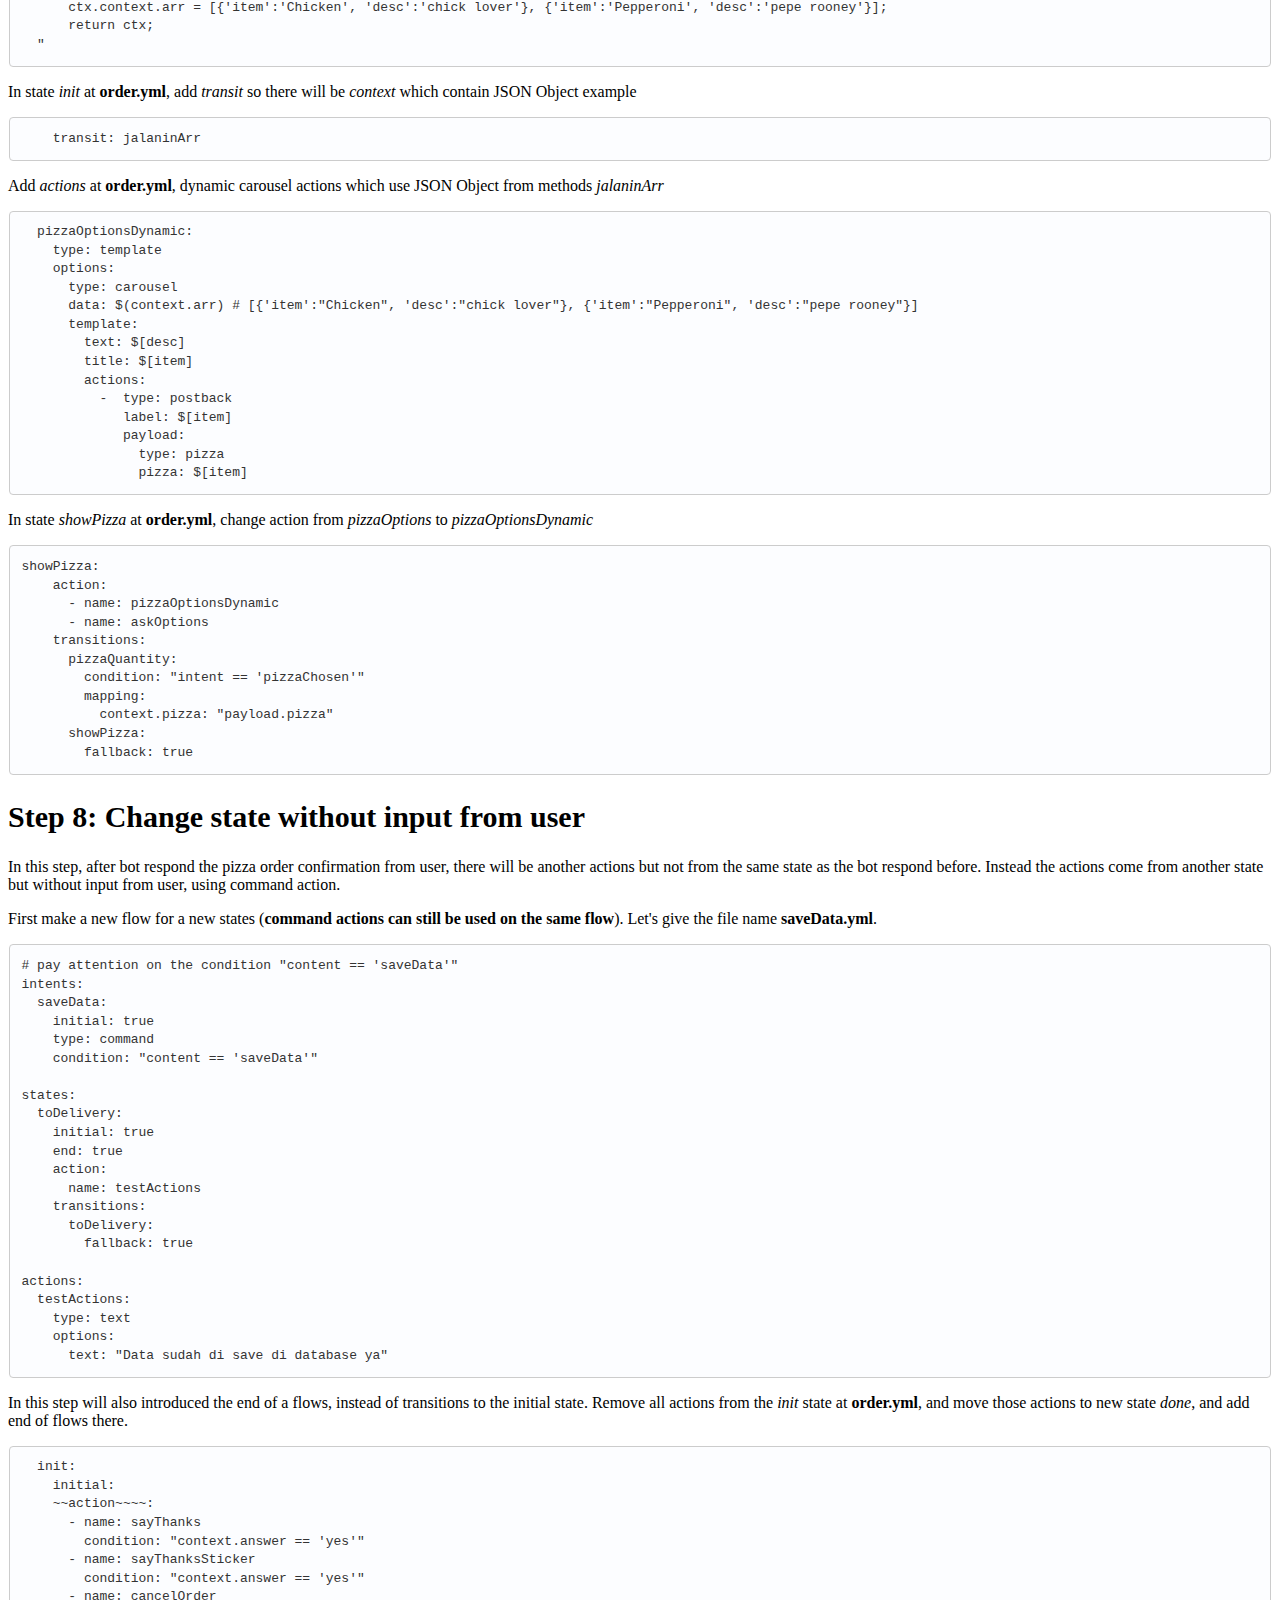
==== commit 84fa40db: "Deployed 8c537ab with MkDocs version: 0.16.3" ====
--- a/quickstart/index.html
+++ b/quickstart/index.html
@@ -62,9 +62,12 @@
     
     <body>
         <script type="text/javascript" src="https://code.jquery.com/jquery-3.2.1.min.js"></script>
-        <script type="text/javascript" src="../js/materialize.min.js"></script>
+        <script type="text/javascript" src="https://cdnjs.cloudflare.com/ajax/libs/materialize/0.100.1/js/materialize.min.js"></script>
+        <script src="//cdnjs.cloudflare.com/ajax/libs/highlight.js/9.8.0/highlight.min.js"></script>
+        <script src="//cdnjs.cloudflare.com/ajax/libs/highlight.js/9.8.0/languages/go.min.js"></script>
+        <script>hljs.initHighlightingOnLoad();</script>
+        <script type="text/javascript" src="../js/script.js"></script>
         <script type="text/javascript" src="../js/base.js"></script>
-        <script type="text/javascript" src="../js/script.js"></script>
         <div class="container">
           <div class="row">
             <div class="sidenavbar col s3 m3">
@@ -121,6 +124,16 @@
             
         
             <li class="second-level"><a href="#step-7-using-more-dynamic-carousel">Step 7: Using more dynamic carousel</a></li>
+            
+        
+            <li class="second-level"><a href="#step-8-change-state-without-input-from-user">Step 8: Change state without input from user</a></li>
+            
+        
+            <li class="second-level"><a href="#step-8-using-api-actions-and-global-metadata">Step 8: Using API actions, and global metadata</a></li>
+            
+                <li class="third-level"><a href="#step-81-global-metadata">Step 8.1: Global metadata</a></li>
+            
+                <li class="third-level"><a href="#step-82-api-actions">Step 8.2: api actions</a></li>
             
         
     
@@ -426,7 +439,7 @@
 - bot: 'Hai mulu, buruan pesen dong'
 </code></pre>
 
-<p><img src="../img/1.png" alt="Image"></p>
+<p><img alt="Image" src="https://yesbossnow.quip.com/-/blob/GQRAAAloz86/8V3pjcHpp1aYac1tg63gdQ" /></p>
 <h2 id="step-3-modify-the-text-menu-into-carousel">Step 3: Modify the text menu into carousel</h2>
 <p>now modify <strong>order.yml</strong> by adding pizzaOptions in actions</p>
 <pre><code># Example of hard-coded carousel
@@ -527,7 +540,7 @@
 </code></pre>
 
 <p>The bot can now understand the user input from carousel. <strong>payload</strong> is temporary, after some transitions it will have no value stored. later on we need to assign it to a <strong>context</strong>
-<img src="../img/2.png" alt="Image"></p>
+<img alt="Image" src="https://yesbossnow.quip.com/-/blob/GQRAAAloz86/i8kqyjGDuREkYi4X50Z9kw" /></p>
 <h2 id="step-4-add-flow-until-confirmation-of-the-the-order">Step 4: Add flow until confirmation of the the order</h2>
 <p>Two state is added in this step, to know how many pizza that the user want to order and confirm if the user already order the right one. After confirmation the state will come back to initial state so the user can start order again.</p>
 <p>Add nlu at <em>nlu.yml</em></p>
@@ -612,7 +625,7 @@
       text: &quot;Terimakasih sudah memesan :)&quot;
 </code></pre>
 
-<p><img src="../img/3.png" alt="Image"></p>
+<p><img alt="Image" src="https://yesbossnow.quip.com/-/blob/GQRAAAloz86/QucsZrePlyV2fgDPcnxQyw" /></p>
 <h2 id="step-5-modify-confirmation-answer-to-button">Step 5: Modify confirmation answer to button</h2>
 <p>modify the <strong>order.yml</strong> by adding the yesNoButton in actions</p>
 <pre><code>  yesNoButton:
@@ -668,7 +681,7 @@
 </code></pre>
 
 <p>after confirmation, at confirmPizza state it will return to init state and ready for another 'pesan' command.
-<img src="../img/4.png" alt="Image"></p>
+<img alt="Image" src="https://yesbossnow.quip.com/-/blob/GQRAAAloz86/VJm-EoNrM7SzeRoc7VAm4g" /></p>
 <h2 id="step-6-using-line-sticker-as-bot-response">Step 6: Using LINE Sticker as bot response</h2>
 <p>In this step we want the bot to be able to give response to user with sticker, to identify what sticker will be used the packageId and stickerId is needed as argument in actions.</p>
 <p>add action in <strong>order.yml</strong></p>
@@ -698,7 +711,7 @@
         fallback: true        
 </code></pre>
 
-<p><img src="../img/5.png" alt="Image"></p>
+<p><img alt="Image" src="https://yesbossnow.quip.com/-/blob/GQRAAAloz86/UvzqveDQpMoWw92ZQSeWlw" /></p>
 <h2 id="step-7-using-more-dynamic-carousel">Step 7: Using more dynamic carousel</h2>
 <p>In this step we want to create carousel but not each content is written specifically by developer, instead we can use JSON Object as its input.</p>
 <p>Create methods in <strong>order.yml</strong> to simulate carousel which use JSON Object as input. The JSON Object example will be saved at <em>context.arr</em> when transit called <em>jalaninArr</em> method.</p>
@@ -743,6 +756,148 @@
       showPizza:
         fallback: true
 </code></pre>
+
+<h2 id="step-8-change-state-without-input-from-user">Step 8: Change state without input from user</h2>
+<p>In this step, after bot respond the pizza order confirmation from user, there will be another actions but not from the same state as the bot respond before. Instead the actions come from another state but without input from user, using command action.</p>
+<p>First make a new flow for a new states (<strong>command actions can still be used on the same flow</strong>). Let's give the file name <strong>saveData.yml</strong>.</p>
+<pre><code># pay attention on the condition &quot;content == 'saveData'&quot;
+intents:
+  saveData:
+    initial: true
+    type: command
+    condition: &quot;content == 'saveData'&quot;
+
+states:
+  toDelivery:
+    initial: true
+    end: true
+    action:
+      name: testActions
+    transitions:
+      toDelivery:
+        fallback: true 
+
+actions:
+  testActions:
+    type: text
+    options:
+      text: &quot;Data sudah di save di database ya&quot;
+</code></pre>
+
+<p>In this step will also introduced the end of a flows, instead of transitions to the initial state.
+Remove all actions from the <em>init</em> state at <strong>order.yml</strong>, and move those actions to new state <em>done</em>, and add end of flows there.</p>
+<pre><code>  init:
+    initial:
+    ~~action~~~~:
+      - name: sayThanks
+        condition: &quot;context.answer == 'yes'&quot;
+      - name: sayThanksSticker
+        condition: &quot;context.answer == 'yes'&quot;
+      - name: cancelOrder
+        condition: &quot;context.answer == 'no'&quot;~~
+    transitions:
+      showPizza:
+        condition: &quot;intent == 'orderCommand'&quot;
+      init:
+        fallback: true
+    transit: jalaninArr
+</code></pre>
+
+<pre><code>  done:
+    end: true
+    action:
+      - name: sayThanks
+        condition: &quot;context.answer == 'yes'&quot;
+      - name: sayThanksSticker
+        condition: &quot;context.answer == 'yes'&quot;
+      - name: cancelOrder
+        condition: &quot;context.answer == 'no'&quot;        
+      - name: saveData
+        condition: &quot;context.answer == 'yes'&quot;
+</code></pre>
+
+<p>There is utility to change 
+Command actions added here, and will be done only if the user confirm the order </p>
+<p>change transitions at <em>confirmPizza</em> state at <strong>order.yml</strong> from <em>init</em> to done.</p>
+<pre><code>  confirmPizza:
+    action:
+      - name: yesNoButton
+    transitions:
+      done:
+        fallback: true
+        mapping:
+          context.answer: &quot;payload.confirm&quot;
+    transit:
+        context.answer: &quot;intent&quot;
+</code></pre>
+
+<p>and the last part add <em>actions at <strong>order.yml</strong></em>, which is command actions that make the bot able to change state without user input.</p>
+<pre><code>actions:
+  saveData:
+    type: command
+    options:
+      command: saveData
+</code></pre>
+
+<p>Look back up to <strong>saveData.yml</strong>, pay attention to initial intent which have condition “<em>content == 'saveData'</em> ”<em>. </em>At <strong>order.yml</strong> new command actions, there is options which have the value of 'saveData'. This value will be like an input from user and can be retrieved at 'content'. Just like when intent caught something, the value can be retrieved at 'intent'.
+[Image: https://yesbossnow.quip.com/-/blob/GQRAAAloz86/6oxVCPuzll18y5soi5ql7g]Because <strong>saveData.yml </strong>and <strong>order.yml</strong> flows has ended, the float state at <strong>welcome.yml</strong> will do its action which is greet user from the start.</p>
+<h2 id="step-8-using-api-actions-and-global-metadata">Step 8: Using API actions, and global metadata</h2>
+<h3 id="step-81-global-metadata">Step 8.1: Global metadata</h3>
+<p>Previously we know 'context', need to be initialized metadata that can be used for the whole session, but only for the flow where it's created. To use metadata that can be used globally, at every flow, then the value need to be saved at metadata named 'data'.</p>
+<p>For example we want to use 'pizza' and the 'quantity' from <strong>order.yml </strong>to be used at<strong> saveData.yml</strong> too. Add enter at 'done' <em>state </em>in <strong>order.yml.</strong>   </p>
+<pre><code>  done:
+    end: true
+    action:
+      - name: sayThanks
+        condition: &quot;context.answer == 'yes'&quot;
+      - name: sayThanksSticker
+        condition: &quot;context.answer == 'yes'&quot;
+      - name: cancelOrder
+        condition: &quot;context.answer == 'no'&quot;
+      - name: saveData
+        condition: &quot;context.answer == 'yes'&quot;
+    enter:
+      data.quantity: &quot;context.quantity&quot;
+      data.pizza: &quot;context.pizza&quot;
+</code></pre>
+
+<p>Now 'data.quantity' and 'data.pizza' can be accessed globally.</p>
+<h3 id="step-82-api-actions">Step 8.2: api actions</h3>
+<p>In this step let's assume:</p>
+<ul>
+<li>There is an API service to insert into local database with URI: http://b11f7ca6.ngrok.io/api/v1/insert</li>
+<li>For the the API service above 2 string arguments needed, 1st is quantity, and 2nd is pizza type, without primary key</li>
+<li>The API already connected to the local database, and the table is already exist and ready to use</li>
+</ul>
+<p><img alt="Image" src="https://yesbossnow.quip.com/-/blob/GQRAAAloz86/0bJGxwZ_r7Txaqb4Jy78Bg" />
+Add API actions at  <strong>saveData.yml</strong>, along with the needed arguments</p>
+<pre><code>actions:
+  saveDataAPI:
+    type: api
+    options:
+      method: &quot;POST&quot;
+      body:
+        params:
+          - $(data.quantity)
+          - $(data.pizza)
+      uri: &quot;http://b11f7ca6.ngrok.io/api/v1/insert&quot;
+</code></pre>
+
+<p>Call the action at the same time when 'testActions' at <strong>saveData.yml</strong> called<strong>.</strong></p>
+<pre><code>states:
+  toDelivery:
+    initial: true
+    end: true
+    action:
+      - name: testActions
+      - name: saveDataAPI
+    transitions:
+      toDelivery:
+        fallback: true
+</code></pre>
+
+<p><img alt="Image" src="https://yesbossnow.quip.com/-/blob/GQRAAAloz86/7H7qQelMUXBWEEX2wpJyLw" />
+<img alt="Image" src="https://yesbossnow.quip.com/-/blob/GQRAAAloz86/l0UAuQO-ZDEXK5peA3PlbA" /></p>
                 <br><hr>
                 <p class="center">Documentation built with <a href="http://www.mkdocs.org/">MkDocs</a>.</p>
             </div>
